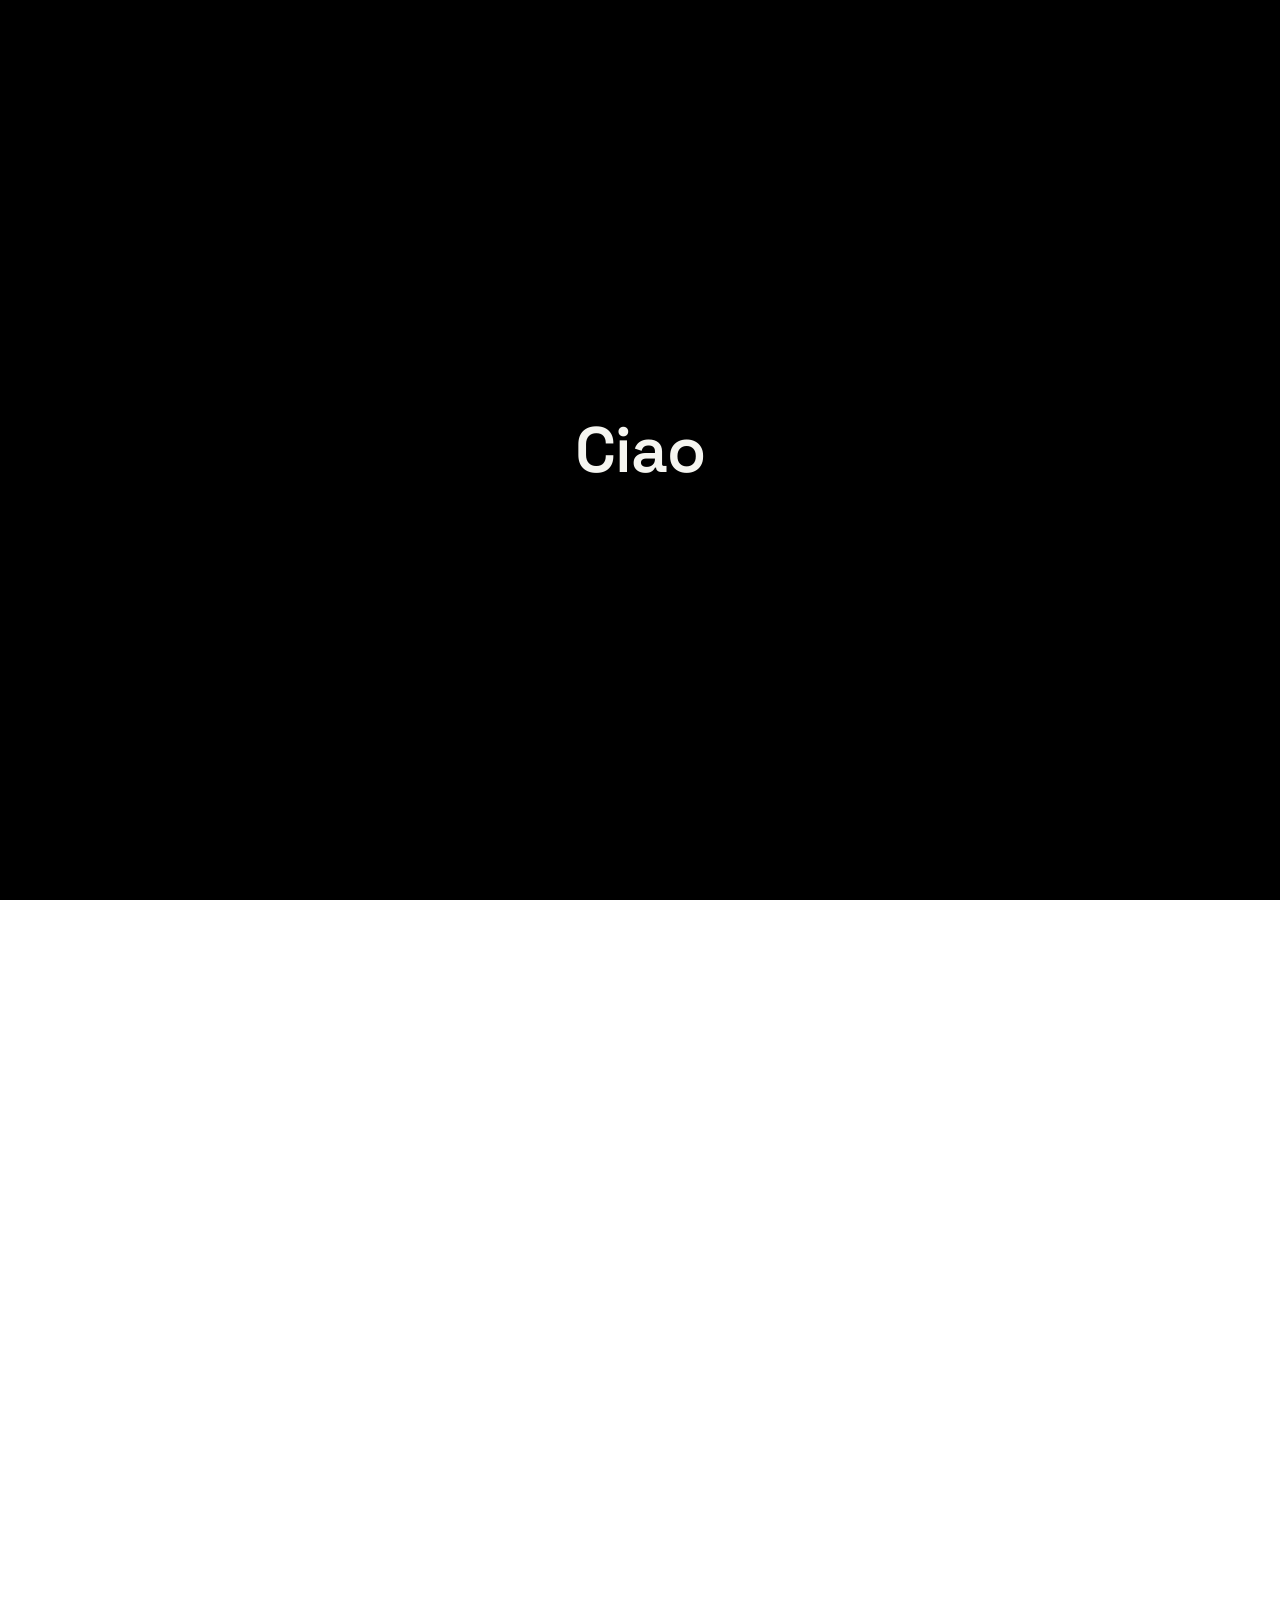
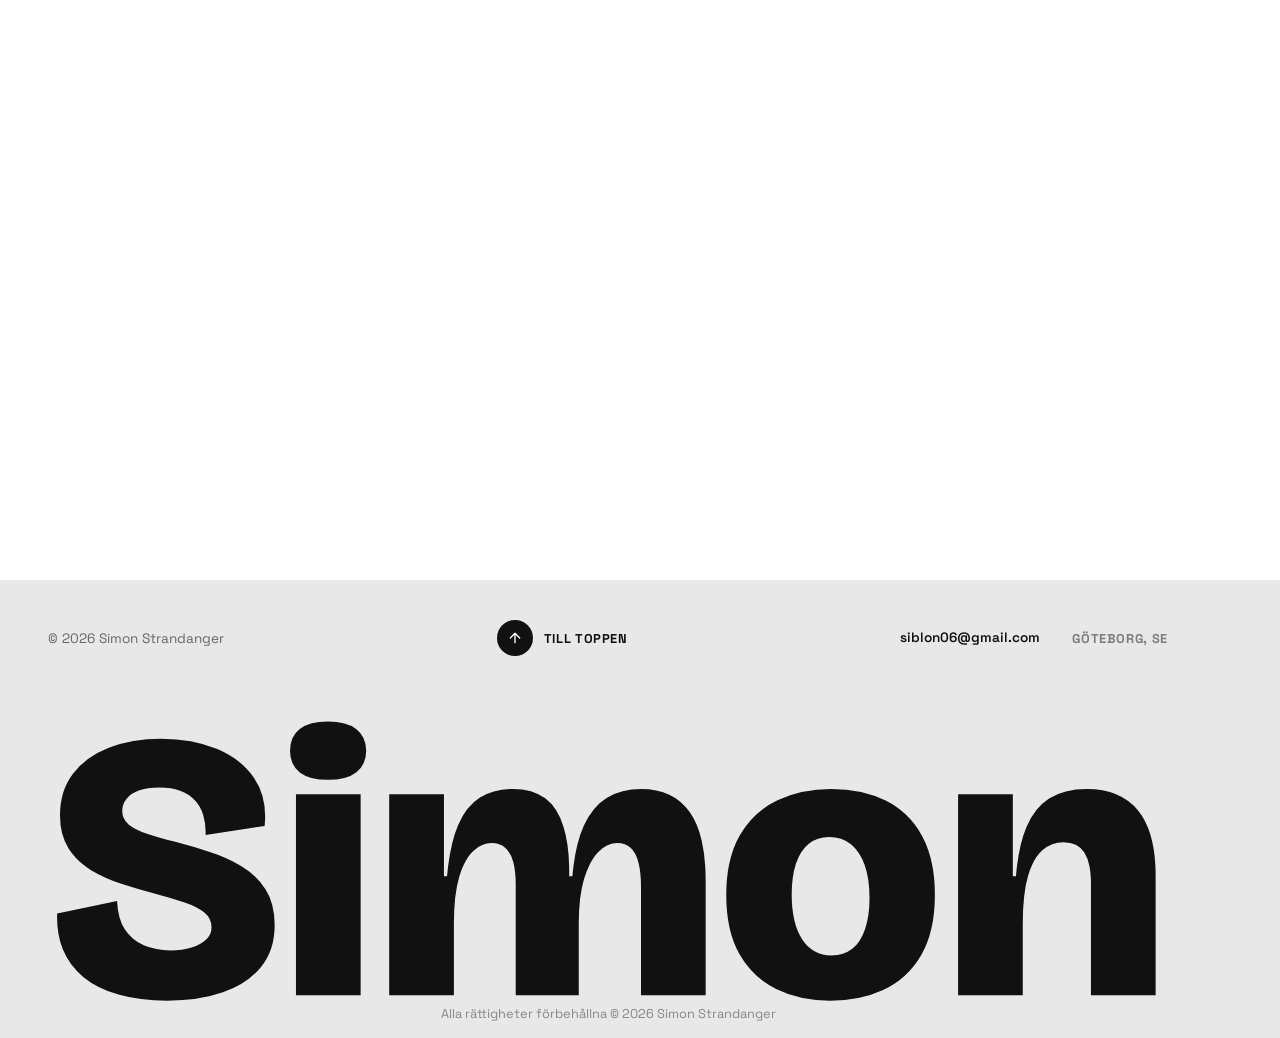
==== index.html @ 43e0d83f "Fixade stora filer" ====
<!DOCTYPE html>
<html lang="sv">
<head>
<meta charset="UTF-8">
<meta name="viewport" content="width=device-width, initial-scale=1.0">
<title>Simon — 3D Designer & Gaussian Splatting Artist</title>
<link rel="preconnect" href="https://fonts.googleapis.com">
<link rel="preconnect" href="https://fonts.gstatic.com" crossorigin>
<link href="https://fonts.googleapis.com/css2?family=Bricolage+Grotesque:opsz,wght@12..96,800&family=Space+Grotesk:wght@400;500;600;700&display=swap" rel="stylesheet">
<link rel="stylesheet" href="css/style.css">
</head>
<body>

  <a class="site-brand" href="index.html">Simon Strandanger</a>

  <nav class="site-nav">
    <a class="site-nav-link is-active" href="index.html">Hem</a>
    <a class="site-nav-link" href="photograph.html">Foton</a>
    <a class="site-nav-link" href="projects.html">Projekt</a>
  </nav>

  <!-- Intro: plays once on load, cycles "hello" through languages, then wipes away -->
  <div id="intro" aria-hidden="true">
    <div class="curtain curtain-left"></div>
    <div class="curtain curtain-right"></div>
    <span id="intro-word" class="intro-word"></span>
  </div>

  <main id="main-content">
    <!-- Projects: first image curtains open, rest unfold outward, then it's a horizontal gallery -->
    <section class="projects" id="projects">
      <div class="projects-track" id="projects-track">
        <a class="project-item" data-index="01" href="projects/project-1.html">
          <div class="project-item-clip">
            <img class="project-item-img" src="images/carousel/1.jpg" alt="Projekt 1" onerror="this.parentElement.parentElement.classList.add('missing')">
          </div>
        </a>
        <a class="project-item" data-index="02" href="projects/project-2.html">
          <div class="project-item-clip">
            <img class="project-item-img" src="images/carousel/2.jpg" alt="Projekt 2" onerror="this.parentElement.parentElement.classList.add('missing')">
          </div>
        </a>
        <a class="project-item" data-index="03" href="projects/project-3.html">
          <div class="project-item-clip">
            <img class="project-item-img" src="images/carousel/3.jpg" alt="Projekt 3" onerror="this.parentElement.parentElement.classList.add('missing')">
          </div>
        </a>
        <a class="project-item" data-index="04" href="projects/project-4.html">
          <div class="project-item-clip">
            <img class="project-item-img" src="images/carousel/4.jpg" alt="Projekt 4" onerror="this.parentElement.parentElement.classList.add('missing')">
          </div>
        </a>
        <a class="project-item" data-index="05" href="projects/project-5.html">
          <div class="project-item-clip">
            <img class="project-item-img" src="images/carousel/5.jpg" alt="Projekt 5" onerror="this.parentElement.parentElement.classList.add('missing')">
          </div>
        </a>
        <a class="project-item" data-index="06" href="projects/project-6.html">
          <div class="project-item-clip">
            <img class="project-item-img" src="images/carousel/6.jpg" alt="Projekt 6" onerror="this.parentElement.parentElement.classList.add('missing')">
          </div>
        </a>
        <a class="project-item anchor" data-index="07" href="projects/project-7.html">
          <div class="project-item-clip">
            <img class="project-item-img" src="images/carousel/7.jpg" alt="Projekt 7" onerror="this.parentElement.parentElement.classList.add('missing')">
          </div>
        </a>
        <a class="project-item" data-index="08" href="projects/project-8.html">
          <div class="project-item-clip">
            <img class="project-item-img" src="images/carousel/8.jpg" alt="Projekt 8" onerror="this.parentElement.parentElement.classList.add('missing')">
          </div>
        </a>
        <a class="project-item" data-index="09" href="projects/project-9.html">
          <div class="project-item-clip">
            <img class="project-item-img" src="images/carousel/9.jpg" alt="Projekt 9" onerror="this.parentElement.parentElement.classList.add('missing')">
          </div>
        </a>
      </div>

      <div class="projects-footer">
        <p class="projects-hint">Scroll / Drag</p>
        <div class="projects-progress" id="projects-progress"></div>
      </div>
    </section>

    <!-- About: who I am / what I do — doubles as the curtain itself while it rides up
         over the carousel (curtain-mode below), then settles into normal page flow -->
    <section class="about curtain-mode" id="about">
      <div class="about-inner">

        <!-- Curtain face: the only content visible while this section rides up as the
             fixed "curtain" — must read as complete on its own for however long that takes. -->
        <div class="about-curtainface">
          <p class="about-eyebrow"><span class="eyebrow-dot" aria-hidden="true"></span>Om mig</p>
          <h2 class="about-heading">Detta är mitt arbete inom digital visualiering, fotografi och fotogrammetri åren 2025 och 2026. Just nu letar jag efter fler möjligheter att utveckla mina färdigheter inom dessa områden.</h2>
          <span class="about-scrollcue" aria-hidden="true"></span>
        </div>

        <!-- Reveal: everything below the curtain's first viewport — normal document flow
             once handoff has happened. -->
        <div class="about-reveal" inert>

          <!-- Hero image: closes out the curtain-face moment before the page settles
               into normal scroll. Placeholder — drop a real file at this exact path
               and it replaces the gradient automatically (same pattern as the project
               galleries elsewhere on the site). -->
          <div class="about-media about-media--hero about-reveal-item">
            <img src="images/about/hero.jpg" alt="" onerror="this.parentElement.classList.add('missing')">
          </div>

          <!-- Split section: short label + image on one side, the full bio on the other. -->
          <div class="about-split">
            <div class="about-split-media about-reveal-item">
              <p class="about-split-label">Bakgrund</p>
              <div class="about-media about-media--small">
                <img src="images/about/bio.jpg" alt="" onerror="this.parentElement.classList.add('missing')">
              </div>
            </div>
            <div class="about-split-text about-reveal-item about-reveal-delay-1">
              <p>Parallellt med mina studier har jag byggt upp erfarenhet inom olika typer av media. Som 3D-grafiker arbetar jag främst med <strong>modellering, visualisering och rendering av digitala tvillingar</strong> — ett exempel är ett av mina senaste arbeten, en omfattande visualisering åt <strong>Renta Maskinuthyrning</strong>. Jag arbetar även med <strong>foto- och videoproduktion av sportevenemang genom BCK Media</strong>, och har erfarenhet av <strong>GIS och geografisk analys genom studier i ArcGIS</strong>.</p>
              <p>Utöver de tekniska projekten har jag arbetat i serviceyrken och haft flera ledarroller — bland annat som <strong>fönsterputsare på Hemfrid</strong>, och som <strong>tränare och ledare inom Järfällagymnasterna</strong></p>
              <p>Jag trivs i roller där teknik, struktur och problemlösning kombineras med praktiskt arbete och samarbete. Mitt mål är att fortsätta utvecklas inom digital visualisering och samhällsbyggnad, och bidra till projekt där tekniska lösningar skapar konkret nytta.</p>
            </div>
          </div>

          <!-- Timeline: text on one side, image on the other — same two-column idea as
               the split section above, with a small clean timeline instead of prose. -->
          <div class="about-timeline-section">
            <div class="about-timeline-col">
              <h3 class="about-timeline-heading about-reveal-item">Arbeten</h3>
              <div class="about-timeline">
                <div class="about-timeline-item">
                  <p class="about-timeline-period">2024</p>
                  <h4 class="about-timeline-role">Digital tvilling av Gymnastikhall</h4>
                  <p class="about-timeline-org">Järfällagymnasterna</p>
                  <p class="about-timeline-text">Fotorealistisk 3D-visualisering av JG-hallen, där hela interiören modellerades, texturerades, ljussattes och animerades i Blender. Modellen spelas idag på skärmar i hallen.</p>
                </div>
                <div class="about-timeline-item">
                  <p class="about-timeline-period">2025</p>
                  <h4 class="about-timeline-role">Visualisering av klocka</h4>
                  <p class="about-timeline-org">Ozia Watches</p>
                  <p class="about-timeline-text">3D-Visualisering av klockor för det nystartade företaget Ozia Watches. Materialet användes i marknadsföring och produktpresentation.</p>
                </div>
                <div class="about-timeline-item">
                  <p class="about-timeline-period">2025</p>
                  <h4 class="about-timeline-role">Foto Rikstrean</h4>
                  <p class="about-timeline-org">BCK Media</p>
                  <p class="about-timeline-text">Fotoförsäljning på gymnastiktävlingen Riksfyran i Järfälla. Bilder såldes i paket till klubbarna</p>
                </div>
                <div class="about-timeline-item">
                  <p class="about-timeline-period">2026</p>
                  <h4 class="about-timeline-role">Lokalplanering med digital tvilling i Järfälla</h4>
                  <p class="about-timeline-org">Renta Maskinuthyrning Järfälla</p>
                  <p class="about-timeline-text">Stor skalenlig visualisering av en industrilokal i första skedet av inredning inför inflytt.</p>
                </div>
                <div class="about-timeline-item">
                  <p class="about-timeline-period">2026</p>
                  <h4 class="about-timeline-role">Foto Studentfirande Fridegårdsgymnasiet</h4>
                  <p class="about-timeline-org">BCK Media</p>
                  <p class="about-timeline-text">Foto och bildförsäljning för BCK Media på Fridegårdsgymnasiets studentfirande.</p>
                </div>
                <div class="about-timeline-item">
                  <p class="about-timeline-period">2026</p>
                  <h4 class="about-timeline-role">Foto Sinclairs Stockholm</h4>
                  <p class="about-timeline-org">BCK Media</p>
                  <p class="about-timeline-text">Fotoförsäljning för BCK Media på dansuppvisningen Sinclairs på Stockholm Statsteater.</p>
                </div>
                <div class="about-timeline-item">
                  <p class="about-timeline-period">2026</p>
                  <h4 class="about-timeline-role">Verktyg för nerfbaserad fotogrammetri</h4>
                  <p class="about-timeline-org">Ingen kund än så länge</p>
                  <p class="about-timeline-text">Utveckling av ett verktyg för automatisk 3D-scanning för digitaliering av miljöer inne och ute. Jag planerar att använda verktyget för att underlätta planering vid byggprojekt i Järfälla.</p>
                </div>
              </div>
            </div>
            <div class="about-media about-media--timeline about-reveal-item">
              <img src="images/about/timeline.jpg" alt="" onerror="this.parentElement.classList.add('missing')">
            </div>
          </div>

          <div class="about-cta about-reveal-item">
            <a class="btn-cv" href="cv.pdf" download>
              <span>Ladda ner lista</span>
              <svg aria-hidden="true" viewBox="0 0 24 24" fill="none" stroke="currentColor" stroke-width="2" stroke-linecap="round" stroke-linejoin="round">
                <path d="M12 3v12"></path>
                <path d="m7 10 5 5 5-5"></path>
                <path d="M5 21h14"></path>
              </svg>
            </a>
          </div>
        </div>
      </div>
    </section>

    <!-- Photograph: cards fly in and settle as the section enters -->
    <section class="photo-showcase" id="photograph">
      <div class="photo-showcase-stage">
        <p class="photo-showcase-kicker">Selected images</p>
        <h2 class="photo-showcase-title">Photograph</h2>
        <p class="photo-showcase-subtitle">into my world</p>
        <div class="photo-showcase-body">
          <div class="photo-showcase-grid" aria-label="Ett urval av fotografier">
            <div class="photo-showcase-card"><img src="images/showcase/1.jpg" alt="Fotografi 1"></div>
            <div class="photo-showcase-card"><img src="images/showcase/2.jpg" alt="Fotografi 2"></div>
            <div class="photo-showcase-card"><img src="images/showcase/3.jpg" alt="Fotografi 3"></div>
            <div class="photo-showcase-card"><img src="images/showcase/4.jpg" alt="Fotografi 4"></div>
            <div class="photo-showcase-card"><img src="images/showcase/5.jpg" alt="Fotografi 5"></div>
            <div class="photo-showcase-card"><img src="images/showcase/6.jpg" alt="Fotografi 6"></div>
            <div class="photo-showcase-card"><img src="images/showcase/7.jpg" alt="Fotografi 7"></div>
            <div class="photo-showcase-card"><img src="images/showcase/8.jpg" alt="Fotografi 8"></div>
            <div class="photo-showcase-card"><img src="images/showcase/9.jpg" alt="Fotografi 9"></div>
            <div class="photo-showcase-card"><img src="images/showcase/10.jpg" alt="Fotografi 10"></div>
            <div class="photo-showcase-card"><img src="images/showcase/11.jpg" alt="Fotografi 11"></div>
            <div class="photo-showcase-card"><img src="images/showcase/12.jpg" alt="Fotografi 12"></div>
          </div>

          <a class="photo-showcase-cta" href="photograph.html">
            <svg viewBox="0 0 24 24" fill="none" stroke="currentColor" stroke-width="2" stroke-linecap="round" stroke-linejoin="round"><path d="M7 17 17 7"></path><path d="M7 7h10v10"></path></svg>
            Se alla bilder
            <svg viewBox="0 0 24 24" fill="none" stroke="currentColor" stroke-width="2" stroke-linecap="round" stroke-linejoin="round"><path d="M7 17 17 7"></path><path d="M7 7h10v10"></path></svg>
          </a>
        </div>
      </div>
    </section>
  </main>

  <!-- Footer: just how to get in touch -->
  <footer class="site-footer" id="site-footer">
    <div class="site-footer-inner">
      <p class="site-footer-copyright">&copy; 2026 Simon Strandanger</p>
      <button class="site-footer-top" type="button">
        <span class="site-footer-top-icon">
          <svg viewBox="0 0 24 24" fill="none" stroke="currentColor" stroke-width="2" stroke-linecap="round" stroke-linejoin="round"><path d="M12 19V5"></path><path d="m5 12 7-7 7 7"></path></svg>
        </span>
        Till toppen
      </button>
      <div class="site-footer-contact">
        <a class="site-footer-email" href="mailto:siblon06@gmail.com">siblon06@gmail.com</a>
        <p class="site-footer-location">Göteborg, SE</p>
      </div>
    </div>
    <div class="footer-wordmark">
      <svg class="footer-wordmark-text" viewBox="0 0 1000 258" role="img" aria-label="Simon">
        <text x="0" y="253" textLength="1000" lengthAdjust="spacingAndGlyphs">Simon</text>
      </svg>
      <p class="footer-wordmark-copyright">Alla rättigheter förbehållna &copy; 2026 Simon Strandanger</p>
    </div>
  </footer>

  <!-- Contact button: fixed to the viewport, follows you down the whole page -->
  <a class="hero-contact" id="hero-contact" href="mailto:siblon06@gmail.com" aria-label="Kopiera min mejladress">
    <span class="hero-contact-label" aria-live="polite">Email copied</span>
    <span class="hero-contact-icon-wrap">
      <svg class="hero-contact-icon hero-contact-icon-mail" viewBox="0 0 24 24" fill="none" stroke="currentColor" stroke-width="2" stroke-linecap="round" stroke-linejoin="round">
        <rect x="2" y="4" width="20" height="16" rx="2"></rect>
        <path d="m22 6-10 7L2 6"></path>
      </svg>
      <svg class="hero-contact-icon hero-contact-icon-check" viewBox="0 0 24 24" fill="none" stroke="currentColor" stroke-width="2.5" stroke-linecap="round" stroke-linejoin="round">
        <path d="M20 6 9 17l-5-5"></path>
      </svg>
    </span>
  </a>

  <noscript>
    <style>#intro{display:none!important;}#main-content{opacity:1!important;transform:none!important;}</style>
  </noscript>

  <script src="js/shared.js"></script>
  <script src="js/script.js"></script>
</body>
</html>
---- css/style.css ----
* {
  margin: 0;
  padding: 0;
  box-sizing: border-box;
}

:root {
  --bg: #ffffff;
  --fg: #111111;
  --fg-rgb: 17, 17, 17; /* --fg's channels, for the many rgba(var(--fg-rgb), alpha) tints below */
  --media-placeholder: linear-gradient(135deg, #dcdcdc, #f0f0f0); /* empty-media background, shared by every image/video placeholder box */
  --intro-fg: #f5f5f0;
  --curtain-bg: #f4f1ea;
  --font: 'Space Grotesk', 'Helvetica Neue', Arial, sans-serif;

  /* About/CV accent — matches the site-nav's existing #d9793f. */
  --about-terracotta: #d9793f;
  --about-violet: #8f6fd9;
}

html, body {
  min-height: 100%;
  background: var(--bg);
  color: var(--fg);
  font-family: var(--font);
  overflow-x: clip; /* blocks horizontal overflow without the overflow-x:hidden side effect of forcing overflow-y:auto, which breaks position:sticky in descendants */
  /* Stops an overscroll at the very top/bottom from chaining into the browser's own
     back/forward swipe or pull-to-refresh — without this, a fast return-to-carousel
     flick right at scrollY 0 could trigger real browser navigation mid-gesture. */
  overscroll-behavior-y: contain;
}

/* ---------- Intro ---------- */

#intro {
  position: fixed;
  inset: 0;
  z-index: 999;
  display: flex;
  align-items: center;
  justify-content: center;
  overflow: hidden;
}

.curtain {
  position: absolute;
  top: 0;
  bottom: 0;
  width: 50%;
  background: #000;
  z-index: 1;
  transition: transform 800ms cubic-bezier(0.76, 0, 0.24, 1);
}

.curtain-left { left: 0; }
.curtain-right { right: 0; }

#intro.hide {
  pointer-events: none;
}

#intro.hide .curtain-left { transform: translateX(-100%); }
#intro.hide .curtain-right { transform: translateX(100%); }

.intro-word {
  position: relative;
  z-index: 2;
  display: inline-flex;
  font-size: clamp(2rem, 7vw, 4rem);
  font-weight: 600;
  letter-spacing: -0.01em;
  color: var(--intro-fg);
  transition: opacity 200ms ease;
}

#intro.hide .intro-word {
  opacity: 0;
}

.hej-letter {
  display: inline-block;
  opacity: 0;
  transform: translateY(0.6em);
  animation: stairIn 420ms cubic-bezier(0.16, 1, 0.3, 1) forwards;
}

@keyframes stairIn {
  to { opacity: 1; transform: translateY(0); }
}

/* ---------- Main content ---------- */

#main-content {
  min-height: 100vh;
  display: flex;
  flex-direction: column;
  opacity: 0;
  transition: opacity 300ms ease;
}

#main-content.visible {
  opacity: 1;
}

/* A transparent interaction shield stays up until the opening project carousel
   animation has finished. The intro curtain sits above this shield. */
body.projects-locked::before {
  content: '';
  position: fixed;
  z-index: 800;
  inset: 0;
  cursor: wait;
}

/* ---------- Site brand: fixed top-left, mirrors .site-nav's placement/scope ---------- */

.site-brand {
  position: fixed;
  top: 1.5rem;
  left: 1.5rem;
  z-index: 600;
  color: var(--fg);
  text-decoration: none;
  font-family: 'Bricolage Grotesque', var(--font);
  font-weight: 800;
  font-size: 1.75rem;
  letter-spacing: 0.01em;
  /* Starts hidden — script.js reveals it once, right as the carousel's own reveal
     begins (see revealSiteBrand), rather than it just sitting on screen through the
     whole "Hej" intro. This same opacity transition also drives the ongoing
     curtain-hide toggle later, hence the plain fast 200ms default. */
  opacity: 0;
  transform: translateY(-10px);
  transition: opacity 200ms ease, transform 200ms ease;
}

/* Swapped in for exactly the one-time entrance (see script.js) so that transition
   plays over the same span as the carousel's own two-stage reveal (750ms + 750ms),
   landing together as one beat — removed again straight after, so hover and the
   curtain-hide toggle go back to the quick 200ms above. */
.site-brand.brand-intro {
  transition: opacity 1500ms cubic-bezier(0.16, 0.84, 0.44, 1), transform 1500ms cubic-bezier(0.16, 0.84, 0.44, 1);
}

.site-brand.is-revealed {
  opacity: 1;
  transform: translateY(0);
}

.site-brand:hover {
  opacity: 0.6;
}

/* ---------- Site nav: fixed top-right, on the home/photo/all-projects screens only ---------- */

.site-nav {
  position: fixed;
  top: 1.5rem;
  right: 1.5rem;
  z-index: 600;
  display: flex;
  gap: 1.75rem;
  /* matches .site-brand's fade so both hide in lockstep instead of .site-nav
     snapping instantly while .site-brand is still mid-fade */
  transition: opacity 200ms ease;
}

/* Toggled by script.js the instant the About curtain starts rising (curtainProgress
   > 0) and lifted again on handoff — it reads as part of the base carousel screen,
   covered by the curtain like everything else beneath it. This can't just rely on
   the curtain's own z-index/DOM order: that only visually overlaps this 24px-from-
   top header for the last couple percent of the rise (the curtain has to physically
   reach that close to the top edge first), so an explicit class covers the whole
   rise instead of just its very end. */
body.curtain-covers-header .site-brand,
body.curtain-covers-header .site-nav {
  opacity: 0;
  pointer-events: none;
  /* Disappearing is instant, no fade — matches how the carousel itself is simply
     covered by the curtain's movement rather than fading out. Only wins for this
     specific change (entering the hidden state): once the class is removed, the
     base .site-brand/.site-nav transition above takes back over, so reappearing
     still eases in rather than popping. */
  transition-duration: 0s;
}

.site-nav-link {
  position: relative;
  color: var(--fg);
  text-decoration: none;
  font-size: 0.85rem;
  font-weight: 600;
  padding-bottom: 0.3rem;
  border-bottom: 1px solid transparent;
  transition: border-color 200ms ease;
}

.site-nav-link::before,
.site-nav-link::after {
  content: '*';
  position: absolute;
  top: 0;
  color: #d9793f;
  opacity: 0;
  transition: opacity 200ms ease;
}

.site-nav-link::before { left: -0.95rem; }
.site-nav-link::after { right: -0.95rem; }

.site-nav-link.is-active,
.site-nav-link:hover {
  border-color: var(--fg);
}

.site-nav-link.is-active::before,
.site-nav-link.is-active::after,
.site-nav-link:hover::before,
.site-nav-link:hover::after {
  opacity: 1;
}

/* ---------- Contact button: fixed pill, click to copy email ---------- */

.hero-contact {
  position: fixed;
  right: 1.5rem;
  bottom: 1.5rem;
  z-index: 500; /* stays above every section's content, not just the hero photo's stack */
  height: 64px;
  border-radius: 999px;
  background: var(--fg);
  color: var(--bg);
  display: inline-flex;
  align-items: center;
  justify-content: center;
  gap: 0; /* only appears once expanded — kept at 0 here so padding + icon alone add up to a perfect circle */
  padding: 0 21px;
  text-decoration: none;
  cursor: pointer;
  transition: transform 250ms ease, height 450ms cubic-bezier(0.65, 0, 0.35, 1), gap 450ms cubic-bezier(0.65, 0, 0.35, 1);
}

.hero-contact:hover {
  transform: scale(1.08);
}

.hero-contact.copied {
  height: 68px;
  gap: 0.5rem;
}

.hero-contact.copied:hover {
  transform: none; /* the pill's own height/width change is enough feedback — stacking the hover scale on top read as janky */
}

.hero-contact.pop {
  animation: contactPop 320ms ease-out;
}

@keyframes contactPop {
  0% { transform: scale(1); }
  40% { transform: scale(0.97); }
  70% { transform: scale(1.03); }
  100% { transform: scale(1); }
}

.hero-contact-label {
  display: inline-block;
  max-width: 0;
  overflow: hidden;
  opacity: 0;
  white-space: nowrap;
  font-size: 0.8rem;
  font-weight: 700;
  letter-spacing: 0.05em;
  text-transform: uppercase;
  transition: max-width 450ms cubic-bezier(0.65, 0, 0.35, 1), opacity 250ms ease 150ms, font-size 450ms cubic-bezier(0.65, 0, 0.35, 1);
}

.hero-contact.copied .hero-contact-label {
  max-width: 240px;
  opacity: 1;
  font-size: 0.9rem;
}

.hero-contact-icon-wrap {
  position: relative;
  width: 22px;
  height: 22px;
  flex-shrink: 0;
  transition: width 450ms cubic-bezier(0.65, 0, 0.35, 1), height 450ms cubic-bezier(0.65, 0, 0.35, 1);
}

.hero-contact.copied .hero-contact-icon-wrap {
  width: 24px;
  height: 24px;
}

.hero-contact-icon {
  position: absolute;
  inset: 0;
  width: 100%;
  height: 100%;
  opacity: 1;
  transform: scale(1) rotate(0deg);
  transition: opacity 200ms ease, transform 280ms cubic-bezier(0.22, 1, 0.36, 1);
}

.hero-contact-icon-check {
  opacity: 0;
  transform: scale(0.5) rotate(-20deg);
}

.hero-contact.copied .hero-contact-icon-mail {
  opacity: 0;
  transform: scale(0.5) rotate(20deg);
}

.hero-contact.copied .hero-contact-icon-check {
  opacity: 1;
  transform: scale(1) rotate(0deg);
}

/* ---------- Photography gallery: fixed centre image, scroll-driven thumbnail wave ---------- */

.photo-gallery-page {
  background: #f7f6f3;
}

.photo-gallery-header {
  position: fixed;
  top: 0;
  left: 0;
  right: 0;
  z-index: 20;
  display: flex;
  justify-content: center;
  align-items: center;
  padding: 1.25rem;
  pointer-events: none;
}

.photo-gallery-header p {
  font-size: 0.72rem;
  font-weight: 700;
  letter-spacing: 0.14em;
  text-transform: uppercase;
}

.photo-gallery-back-icon {
  position: fixed;
  z-index: 21;
  top: 1.5rem;
  left: 1.5rem;
  width: 44px;
  height: 44px;
  display: flex;
  align-items: center;
  justify-content: center;
  border-radius: 50%;
  background: var(--fg);
  color: var(--bg);
  transition: transform 200ms ease;
}

.photo-gallery-back-icon:hover {
  transform: scale(1.08);
}

.photo-gallery-back-icon svg {
  width: 20px;
  height: 20px;
}

.photo-gallery {
  position: relative;
}

.photo-gallery-stage {
  position: fixed;
  z-index: 1;
  top: 50%;
  left: clamp(7rem, 18vw, 18rem);
  right: clamp(2rem, 10vw, 12rem);
  height: min(78vh, 820px);
  display: flex;
  align-items: center;
  justify-content: center;
  transform: translateY(-50%);
  pointer-events: none;
}

.photo-gallery-stage img {
  position: absolute;
  width: 100%;
  height: 100%;
  object-fit: contain;
  will-change: transform, opacity;
}

.photo-gallery-count {
  position: absolute;
  bottom: -1.9rem;
  right: 0;
  font-size: 0.7rem;
  font-weight: 700;
  letter-spacing: 0.08em;
}

.photo-gallery-rail {
  position: fixed;
  z-index: 5;
  top: 50%;
  left: 1.25rem;
  display: flex;
  flex-direction: column;
  gap: clamp(0.6rem, 1.2vh, 1rem);
  transform: translateY(calc(-50% + var(--rail-shift, 0px)));
  will-change: transform;
}

.photo-gallery-thumb {
  display: block;
  width: clamp(42px, 4.4vw, 76px);
  aspect-ratio: 1 / 1.25;
  overflow: hidden;
  opacity: 0.48;
  transform: translateX(var(--wave-offset, 0)) scale(var(--wave-scale, 0.7));
  transform-origin: left center;
  transition: opacity 180ms ease;
  will-change: transform;
}

.photo-gallery-thumb img {
  width: 100%;
  height: 100%;
  display: block;
  object-fit: cover;
}

.photo-gallery-thumb.is-active {
  opacity: 1;
}

.photo-gallery-scroll {
  position: relative;
  z-index: 0;
}

.photo-gallery-stop {
  height: 100vh;
  min-height: 580px;
  display: flex;
  align-items: flex-end;
  justify-content: flex-end;
  padding: 2rem;
  color: transparent;
}

.photo-gallery-stop span { font-size: 0.7rem; }

.photo-gallery-back {
  position: fixed;
  z-index: 10;
  bottom: 1.5rem;
  left: 50%;
  color: var(--fg);
  font-size: 0.8rem;
  font-weight: 700;
  letter-spacing: 0.08em;
  text-decoration: none;
  text-transform: uppercase;
  transform: translateX(-50%);
}

/* ---------- Projects: curtain-reveal anchor, unfolds into a drag/scroll horizontal gallery ---------- */

.projects {
  min-height: 100vh;
  display: flex;
  flex-direction: column;
  justify-content: center;
  gap: 1.5rem;
  padding: 4rem 0;
  overflow: hidden;
}

.projects-track {
  display: flex;
  align-items: center;
  gap: 1.5rem;
  padding: 0 3rem;
  overflow-x: auto;
  overflow-y: hidden;
  cursor: grab;
  scrollbar-width: none;
  -ms-overflow-style: none;
  /* The loop-buffer keeps a real edge from ever being visible, but without this a
     hard fling could still momentarily chain into a horizontal browser-navigation
     swipe gesture instead of staying inside the track. */
  overscroll-behavior-x: contain;
}

.projects-track::-webkit-scrollbar {
  display: none;
}

.projects-track.dragging {
  cursor: grabbing;
  scroll-snap-type: none;
}

.project-item {
  position: relative;
  overflow: hidden; /* clips the clip/placeholder box while it's parked above, before it slides down */
  display: block;
  text-decoration: none;
  color: inherit;
  cursor: pointer;
  flex: 0 0 auto;
  width: 22vw;
  min-width: 220px;
  height: 68vh;
  backface-visibility: hidden;
}

/* non-anchor items start stacked exactly on top of the anchor (via a JS-measured translateX,
   set inline) and fly out sideways to their natural spot when JS sets translateX(0) on reveal —
   width never changes here, so nothing stretches */
.project-item:not(.anchor) {
  opacity: 0;
  transition: transform 750ms cubic-bezier(0.65, 0, 0.35, 1), opacity 500ms ease;
}

.project-item.flown-in {
  opacity: 1;
}

.project-item-clip {
  position: relative;
  width: 100%;
  height: 100%;
  overflow: hidden;
  background: var(--media-placeholder);
}

.project-item-img {
  width: 100%;
  height: 100%;
  object-fit: cover;
  display: block;
  transition: transform 600ms cubic-bezier(0.25, 1, 0.5, 1);
  will-change: transform;
  backface-visibility: hidden;
}

.project-item:hover .project-item-img {
  transform: scale(1.05);
}

.project-item.missing .project-item-img {
  display: none;
}

/* the whole clip box (real image or placeholder alike) slides down into place — this way
   the reveal is visible even before real project photos are dropped into images/project-N.jpg */
.project-item.anchor .project-item-clip,
.project-item.anchor.missing::after {
  transform: translateY(-100%);
  transition: transform 800ms cubic-bezier(0.76, 0, 0.24, 1);
}

.project-item.anchor.revealed .project-item-clip,
.project-item.anchor.missing.revealed::after {
  transform: translateY(0);
}

.project-item.missing::after {
  content: attr(data-index);
  position: absolute;
  inset: 0;
  display: flex;
  align-items: center;
  justify-content: center;
  font-size: 2.5rem;
  font-weight: 700;
  color: rgba(var(--fg-rgb), 0.25);
}

.projects-footer {
  display: flex;
  align-items: center;
  justify-content: space-between;
  padding: 0 3rem;
}

.projects-hint {
  font-size: 0.75rem;
  letter-spacing: 0.08em;
  text-transform: uppercase;
  color: rgba(var(--fg-rgb), 0.4);
}

.projects-progress {
  display: flex;
  gap: 0.5rem;
}

.progress-dot {
  position: relative;
  display: flex;
  align-items: center;
  justify-content: center;
  width: 28px;
  height: 20px;
  border: none;
  margin: 0;
  padding: 0;
  background: none;
  font: inherit;
  cursor: pointer;
  -webkit-tap-highlight-color: transparent;
}

.progress-dot::before {
  content: "";
  position: absolute;
  top: 50%;
  left: 50%;
  width: 28px;
  height: 3px;
  border-radius: 999px;
  background: rgba(var(--fg-rgb), 0.15);
  transform: translate(-50%, -50%);
  transition: background 250ms ease, width 250ms ease, height 250ms ease, border-radius 250ms ease;
}

.progress-dot.active::before {
  background: var(--fg);
}

.progress-dot-number {
  position: relative;
  font-size: 0.65rem;
  font-weight: 600;
  color: var(--bg);
  opacity: 0;
  transform: scale(0.5);
  transition: opacity 200ms ease, transform 200ms ease;
  pointer-events: none;
}

.progress-dot:hover::before,
.progress-dot:focus-visible::before {
  width: 20px;
  height: 20px;
  border-radius: 50%;
  background: var(--fg);
}

.progress-dot:hover .progress-dot-number,
.progress-dot:focus-visible .progress-dot-number {
  opacity: 1;
  transform: scale(1);
}

/* ---------- About: doubles as the curtain — see .curtain-mode below ---------- */

.about {
  min-height: 100vh;
  display: flex;
  align-items: center;
  padding: 6rem 3rem;
  /* set here, not just on .curtain-mode below, so the color stays identical the
     instant it hands off from fixed "curtain" to normal page flow */
  background: var(--curtain-bg);
}

/* Set in the HTML by default (the very first thing the carousel hands off to) and
   toggled by script.js: fixed full-screen so this section's own content is what's
   printed on the "curtain" as it rides up — script.js drives its transform 1:1 with
   the wheel. Removed once handed off to real page flow, so this stays a plain
   opacity/transform toggle rather than an animated property, cheap to update every tick. */
.about.curtain-mode {
  position: fixed;
  inset: 0;
  z-index: 600;
  transform: translateY(100%);
  pointer-events: none;
  /* the reveal content is taller than one viewport — top-align instead of the base
     rule's center, so the curtain face is always what's visible first */
  align-items: flex-start;
  /* Its transform gets rewritten every rAF tick for the whole rise — this hint gets
     it onto its own compositor layer for that up front instead of only after the
     first frame, which is what made the rise's very first tick or two feel like a
     stutter before it settled into a smooth glide. Only costs anything while this
     class is actually applied; gone again the instant handoff removes it. */
  will-change: transform;
}

/* Belt-and-suspenders: .about-reveal sits structurally below the first viewport
   while curtain-mode holds this section fixed to exactly one viewport tall, so it's
   already unreachable — this just guarantees a stray pointer event during the rise
   can never trigger the tilt/cross-highlight/parallax handlers below either. */
.about.curtain-mode .about-reveal {
  pointer-events: none;
}

.about-inner {
  max-width: 1200px;
  width: 100%;
  margin: 0 auto;
  position: relative;
}

/* ---------- Curtain face: eyebrow + heading + decorative watermark/scroll-cue —
   the only content rendered while curtain-mode is active, so it needs to read as
   complete on its own for however long the rise takes. ---------- */

.about-curtainface {
  position: relative;
}

.about-eyebrow {
  display: flex;
  align-items: center;
  text-transform: uppercase;
  letter-spacing: 0.18em;
  font-size: 0.8rem;
  color: rgba(var(--fg-rgb), 0.6);
  margin-bottom: 1.5rem;
}

.eyebrow-dot {
  width: 6px;
  height: 6px;
  border-radius: 50%;
  background: var(--about-terracotta);
  margin-right: 0.6rem;
  animation: dot-pulse 2.6s ease-in-out infinite;
}

@keyframes dot-pulse {
  0%, 100% { transform: scale(1); opacity: 0.7; }
  50% { transform: scale(1.35); opacity: 1; }
}

.about-heading {
  position: relative;
  font-family: 'Bricolage Grotesque', var(--font);
  font-weight: 800;
  font-size: clamp(1.75rem, 4vw, 3.25rem);
  line-height: 1.2;
  max-width: 900px;
  margin-bottom: 2rem;
  /* Driven straight off the curtain's own scroll-scrub progress (--about-progress,
     written by script.js on the same tick that moves the curtain itself) — the
     heading settles into place as the curtain rises with no separate scroll listener. */
  opacity: var(--about-progress, 1);
  transform: translateY(calc((1 - var(--about-progress, 1)) * 16px));
  will-change: opacity, transform;
  backface-visibility: hidden;
}

.about-scrollcue {
  display: block;
  margin-top: 2rem;
}

.about-scrollcue::before {
  content: '';
  display: block;
  width: 10px;
  height: 10px;
  border-right: 2px solid var(--fg);
  border-bottom: 2px solid var(--fg);
  transform: rotate(45deg);
  opacity: 0.5;
  animation: chevron-bounce 1.8s ease-in-out infinite;
}

@keyframes chevron-bounce {
  0%, 100% { transform: rotate(45deg) translateY(0); opacity: 0.5; }
  50% { transform: rotate(45deg) translateY(6px); opacity: 1; }
}

/* ---------- Reveal: hero image, split bio, timeline, CV button — everything below
   the curtain's first viewport, reachable only once curtain-mode hands off to normal
   scroll. Plain and static for now — no scroll/hover animation on any of it yet. ---------- */

/* Generic placeholder box: real images just get dropped in at the src path already
   in the HTML (images/about/*.jpg) and replace the gradient automatically — same
   missing-image convention used for the project galleries elsewhere on the site. */
.about-media {
  background: var(--media-placeholder);
  border-radius: 20px;
  overflow: hidden;
}

.about-media img {
  width: 100%;
  height: 100%;
  object-fit: cover;
  display: block;
}

.about-media.missing img {
  display: none;
}

.about-media--hero {
  width: 100%;
  height: clamp(320px, 46vw, 620px);
  margin: 3rem 0 5rem;
}

/* ---------- About: reveal-on-scroll for everything below the curtain fold ----------
   One-shot fade + rise, same restrained pattern used elsewhere on the site — the
   IntersectionObserver in script.js flips .in-view once per element and stops
   watching it, no continuous scroll-scrub needed for content that only ever
   needs to arrive once. */
.about-reveal-item {
  opacity: 0;
  transform: translateY(28px);
  transition: opacity 800ms cubic-bezier(0.16, 0.84, 0.44, 1), transform 800ms cubic-bezier(0.16, 0.84, 0.44, 1);
}

.about-reveal-item.in-view {
  opacity: 1;
  transform: translateY(0);
}

.about-reveal-item.about-reveal-delay-1.in-view {
  transition-delay: 120ms;
}

.about-split {
  display: grid;
  grid-template-columns: 1fr 1.4fr;
  gap: 3rem;
  align-items: start;
  margin-bottom: 5rem;
}

.about-split-media {
  position: sticky;
  top: 2rem;
}

.about-split-label {
  text-transform: uppercase;
  letter-spacing: 0.1em;
  font-size: 0.8rem;
  font-weight: 700;
  color: rgba(var(--fg-rgb), 0.45);
  margin-bottom: 1rem;
}

.about-media--small {
  width: 100%;
  aspect-ratio: 4 / 3;
}

.about-split-text {
  display: flex;
  flex-direction: column;
  gap: 1.5rem;
  padding-top: 0.3rem;
}

.about-split-text p {
  font-size: 1.05rem;
  line-height: 1.7;
  color: rgba(var(--fg-rgb), 0.75);
}

.about-split-text strong {
  color: var(--fg);
  font-weight: 700;
}

.about-timeline-section {
  display: grid;
  grid-template-columns: 1.2fr 1fr;
  gap: 3rem;
  align-items: start;
  margin-bottom: 4rem;
}

.about-timeline-heading {
  font-family: 'Bricolage Grotesque', var(--font);
  font-weight: 800;
  font-size: clamp(1.5rem, 3vw, 2.25rem);
  margin-bottom: 2rem;
}

.about-media--timeline {
  position: sticky;
  top: 2rem;
  width: 100%;
  aspect-ratio: 3 / 4;
}

/* Timeline: a thin line down the left, one dot per stop. The line draws in
   top-to-bottom and the stops cascade in one after another once scrolled into
   view — small touch, but it's what makes it read as a timeline rather than a
   static list. */
.about-timeline {
  position: relative;
  display: flex;
  flex-direction: column;
  gap: 2.5rem;
  border-top: 1px solid rgba(var(--fg-rgb), 0.12);
  padding-top: 2.5rem;
}

.about-timeline::before {
  content: '';
  position: absolute;
  top: 2.5rem;
  left: 4px;
  width: 2px;
  height: calc(100% - 2.5rem);
  background: rgba(var(--fg-rgb), 0.15);
  transform: scaleY(0);
  transform-origin: top;
  transition: transform 900ms cubic-bezier(0.16, 0.84, 0.44, 1);
}

.about-timeline.in-view::before {
  transform: scaleY(1);
}

.about-timeline-item {
  position: relative;
  padding-left: 2rem;
  opacity: 0;
  transform: translateY(20px);
  transition: opacity 700ms cubic-bezier(0.16, 0.84, 0.44, 1), transform 700ms cubic-bezier(0.16, 0.84, 0.44, 1);
}

.about-timeline-item.in-view {
  opacity: 1;
  transform: translateY(0);
}

.about-timeline-item:nth-child(1).in-view { transition-delay: 0ms; }
.about-timeline-item:nth-child(2).in-view { transition-delay: 80ms; }
.about-timeline-item:nth-child(3).in-view { transition-delay: 160ms; }
.about-timeline-item:nth-child(4).in-view { transition-delay: 240ms; }
.about-timeline-item:nth-child(5).in-view { transition-delay: 320ms; }
.about-timeline-item:nth-child(6).in-view { transition-delay: 400ms; }

.about-timeline-item::before {
  content: '';
  position: absolute;
  top: 0.35rem;
  left: 0;
  width: 10px;
  height: 10px;
  border-radius: 50%;
  background: var(--fg);
  border: 2px solid var(--fg);
}

.about-timeline-period {
  font-size: 0.7rem;
  font-weight: 700;
  letter-spacing: 0.1em;
  text-transform: uppercase;
  color: rgba(var(--fg-rgb), 0.45);
  margin-bottom: 0.4rem;
}

.about-timeline-role {
  font-family: 'Bricolage Grotesque', var(--font);
  font-weight: 800;
  font-size: 1.15rem;
  margin-bottom: 0.3rem;
}

.about-timeline-org {
  font-size: 0.85rem;
  font-weight: 600;
  color: rgba(var(--fg-rgb), 0.55);
  margin-bottom: 0.5rem;
}

.about-timeline-text {
  font-size: 0.92rem;
  line-height: 1.55;
  color: rgba(var(--fg-rgb), 0.7);
  max-width: 480px;
}

.about-cta {
  margin-bottom: 3rem;
}

.btn-cv {
  position: relative;
  overflow: hidden;
  display: inline-flex;
  align-items: center;
  gap: 0.65rem;
  width: fit-content;
  padding: 0.85rem 1.4rem;
  border-radius: 999px;
  font: inherit;
  font-size: 0.8rem;
  font-weight: 700;
  letter-spacing: 0.08em;
  text-transform: uppercase;
  text-decoration: none;
  color: #fff;
  background-image: linear-gradient(90deg, var(--about-terracotta), var(--about-violet), var(--about-terracotta));
  background-size: 220% 100%;
  background-position: 0% 0%;
  transition: background-position 600ms ease, transform 300ms ease;
}

.btn-cv:hover, .btn-cv:focus-visible {
  background-position: 100% 0%;
  transform: translateY(-3px);
}

.btn-cv:active {
  transform: scale(0.97);
}

.btn-cv:focus-visible {
  outline: 2px solid var(--about-terracotta);
  outline-offset: 3px;
}

.btn-cv svg {
  width: 18px;
  height: 18px;
  transition: transform 300ms ease;
}

.btn-cv:hover svg, .btn-cv:focus-visible svg {
  transform: translateY(2px);
}

.btn-cv::after {
  content: '';
  position: absolute;
  top: 0;
  left: -150%;
  width: 60%;
  height: 100%;
  background: linear-gradient(120deg, transparent, rgba(255, 255, 255, 0.35), transparent);
  transform: skewX(-20deg);
  transition: transform 700ms ease;
}

.btn-cv:hover::after {
  transform: translateX(250%);
}

@media (prefers-reduced-motion: reduce) {
  .eyebrow-dot, .about-scrollcue::before {
    animation: none;
  }

  .about-heading {
    transform: none;
  }
}

/* Toggled once at script init (see script.js) when prefers-reduced-motion matches. */
html.reduce-motion .btn-cv,
html.reduce-motion .btn-cv::after,
html.reduce-motion .about-reveal-item,
html.reduce-motion .about-timeline-item,
html.reduce-motion .about-timeline::before {
  transition-duration: 1ms !important;
}

/* ---------- Photograph: settles on the pinned title first, then more scrolling flies the cards in ---------- */

.photo-showcase {
  min-height: 320vh;
  background: #e8e8e8;
}

.photo-showcase-stage {
  position: sticky;
  top: 0;
  height: 100vh;
  min-height: 620px;
  display: grid;
  place-items: center;
  overflow: hidden;
}

.photo-showcase-kicker {
  position: absolute;
  top: 2rem;
  left: 2rem;
  z-index: 2;
  font-size: 0.7rem;
  font-weight: 700;
  letter-spacing: 0.14em;
  text-transform: uppercase;
}

/* wraps the grid + "see all" button as one flow child of the stage, so place-items:center
   on the stage still centers this whole group rather than each piece separately */
.photo-showcase-body {
  display: flex;
  flex-direction: column;
  align-items: center;
  gap: 2.5rem;
}

.photo-showcase-grid {
  width: min(61vw, 1250px);
  display: grid;
  grid-template-columns: repeat(4, 1fr);
  gap: clamp(0.6rem, 1.1vw, 1.1rem);
  perspective: 1400px; /* shared once here instead of every card carrying its own */
}

.photo-showcase-card {
  display: block;
  aspect-ratio: 1;
  overflow: hidden;
  background: #d4d4d4;
  opacity: 0;
  will-change: opacity, transform;
  backface-visibility: hidden;
  cursor: default;
}

.photo-showcase-card img {
  width: 100%;
  height: 100%;
  display: block;
  object-fit: cover;
  backface-visibility: hidden;
  transition: transform 500ms ease;
}

.photo-showcase-card:hover img { transform: scale(1.06); }

.photo-showcase-cta {
  display: inline-flex;
  align-items: center;
  gap: 0.75rem;
  padding: 0.9rem 1.6rem;
  border: 1px solid var(--fg);
  border-radius: 999px;
  color: var(--fg);
  background: transparent;
  font: inherit;
  font-size: 0.85rem;
  font-weight: 700;
  letter-spacing: 0.04em;
  text-decoration: none;
  transition: background 200ms ease, color 200ms ease, transform 200ms ease;
}

.photo-showcase-cta:hover {
  color: var(--bg);
  background: var(--fg);
  transform: translateY(-3px);
}

.photo-showcase-cta svg {
  width: 16px;
  height: 16px;
  flex-shrink: 0;
}

.photo-showcase-title,
.photo-showcase-subtitle {
  position: absolute;
  z-index: 1;
  color: #151515;
  pointer-events: none;
}

.photo-showcase-title {
  font-family: Georgia, 'Times New Roman', serif;
  font-size: clamp(4.5rem, 11vw, 12rem);
  font-weight: 400;
  letter-spacing: -0.09em;
  line-height: .8;
}

.photo-showcase-subtitle {
  margin-top: clamp(5rem, 11vw, 11rem);
  margin-left: clamp(5rem, 13vw, 15rem);
  font-family: Georgia, 'Times New Roman', serif;
  font-size: clamp(1.3rem, 2vw, 2.5rem);
  font-style: italic;
}

/* ---------- Footer: big sign-off wordmark, then the compact contact bar ---------- */

.footer-wordmark {
  background: #e8e8e8;
  padding: clamp(2rem, 6vw, 3.5rem) 0 1rem;
  text-align: center;
}

/* SVG + textLength forces the glyph run to span the full viewBox width no matter
   the word or font metrics, so it stretches edge-to-edge instead of just sizing up. */
.footer-wordmark-text {
  display: block;
  width: 100%;
  margin-bottom: 0.25rem;
}

.footer-wordmark-text text {
  font-family: 'Bricolage Grotesque', var(--font);
  font-weight: 800;
  font-size: 340px;
  fill: var(--fg);
}

.footer-wordmark-copyright {
  font-size: 0.8rem;
  color: rgba(var(--fg-rgb), 0.45);
  padding: 0 2rem;
}

.site-footer {
  /* matches .photo-showcase's background so the section right above it hands
     off to the footer with no visible seam — always fully opaque from the
     start (no scroll-triggered fade-in) since a transparent footer would
     reveal the page's white background underneath for a moment, i.e.
     exactly the white gap this is here to avoid */
  background: #e8e8e8;
  /* extra right padding clears .hero-contact — that button is fixed at
     right:1.5rem, ~64px wide, and floats over every section including this
     one, so the footer's own right-aligned text needs room to not sit under it */
  padding: 2.5rem 7rem 0 3rem;
}

.site-footer-inner {
  display: flex;
  align-items: center;
  justify-content: space-between;
  flex-wrap: wrap;
  gap: 1.5rem 2.5rem;
}

.site-footer-copyright {
  font-size: 0.85rem;
  color: rgba(var(--fg-rgb), 0.6);
}

.site-footer-top {
  display: flex;
  align-items: center;
  gap: 0.7rem;
  border: none;
  background: none;
  padding: 0;
  font: inherit;
  font-size: 0.8rem;
  font-weight: 700;
  letter-spacing: 0.05em;
  text-transform: uppercase;
  color: var(--fg);
  cursor: pointer;
}

.site-footer-top-icon {
  display: flex;
  align-items: center;
  justify-content: center;
  width: 36px;
  height: 36px;
  border-radius: 50%;
  background: var(--fg);
  color: var(--bg);
  transition: transform 200ms ease;
}

.site-footer-top:hover .site-footer-top-icon {
  transform: translateY(-3px);
}

.site-footer-top-icon svg {
  width: 16px;
  height: 16px;
}

.site-footer-contact {
  display: flex;
  align-items: center;
  gap: 2rem;
  flex-wrap: wrap;
}

.site-footer-email {
  font-size: 0.85rem;
  font-weight: 600;
  color: var(--fg);
  text-decoration: none;
  border-bottom: 1px solid transparent;
  transition: border-color 200ms ease;
}

.site-footer-email:hover {
  border-color: var(--fg);
}

.site-footer-location {
  font-size: 0.8rem;
  font-weight: 700;
  letter-spacing: 0.05em;
  text-transform: uppercase;
  color: rgba(var(--fg-rgb), 0.5);
}

/* ---------- Project page: standalone page each gallery thumbnail links to ---------- */

.project-page-nav {
  position: fixed;
  top: 1.5rem;
  left: 1.5rem;
  z-index: 50;
}

.project-page-back {
  display: inline-flex;
  align-items: center;
  gap: 0.5rem;
  padding: 0.6rem 1.1rem;
  border-radius: 999px;
  background: var(--fg);
  color: var(--bg);
  text-decoration: none;
  font-size: 0.8rem;
  font-weight: 700;
  letter-spacing: 0.03em;
  transition: transform 200ms ease;
}

.project-page-back:hover {
  transform: scale(1.05);
}

.project-page-back svg {
  width: 16px;
  height: 16px;
}

.project-page-media {
  position: relative;
  width: 100%;
  height: 100vh;
  overflow: hidden;
  background: var(--media-placeholder);
}

.project-page-media img {
  width: 100%;
  height: 100%;
  object-fit: cover;
  display: block;
}

.project-page-media.missing img {
  display: none;
}

/* Hero video: a play button over the big top image; clicking plays the video
   inline in this same box (see .project-page-media-video further down) */
.project-page-media--video {
  cursor: pointer;
}

.project-page-media--video .project-page-play-icon {
  width: 84px;
  height: 84px;
}

.project-page-media--video .project-page-play-icon svg {
  width: 30px;
  height: 30px;
}

/* YouTube embed container */
.project-page-media--youtube {
  position: relative;
  width: 100%;
  height: 100vh; /* Gör att den tar samma fullhöjd som din vanliga hero-media */
  overflow: hidden;
  background: var(--media-placeholder);
}

.project-page-media--youtube iframe {
  width: 100%;
  height: 100%;
  border: 0;
}

.project-page-media.missing::after {
  content: attr(data-index);
  position: absolute;
  inset: 0;
  display: flex;
  align-items: center;
  justify-content: center;
  font-size: 6rem;
  font-weight: 700;
  color: rgba(var(--fg-rgb), 0.15);
}

.project-page-story {
  max-width: 700px;
  margin: 0 auto;
  padding: 4rem 2rem 4rem;
}

.project-page-eyebrow {
  text-transform: uppercase;
  letter-spacing: 0.1em;
  font-size: 0.8rem;
  color: rgba(var(--fg-rgb), 0.5);
  margin-bottom: 0.75rem;
}

.project-page-title {
  font-family: 'Bricolage Grotesque', var(--font);
  font-weight: 800;
  font-size: clamp(2rem, 5vw, 3.5rem);
  margin-bottom: 1.5rem;
}

.project-page-text {
  font-size: 1.05rem;
  line-height: 1.6;
  color: rgba(var(--fg-rgb), 0.75);
}

.project-page-switch {
  display: flex;
  justify-content: space-between;
  max-width: 700px;
  margin: 0 auto;
  padding: 0 2rem 6rem;
  font-size: 0.85rem;
  font-weight: 700;
  text-transform: uppercase;
  letter-spacing: 0.05em;
}

.project-page-switch a {
  color: var(--fg);
  text-decoration: none;
  opacity: 0.6;
  transition: opacity 200ms ease;
}

.project-page-switch a:hover {
  opacity: 1;
}

/* Gallery: extra images below the story. Bigger than before and with a looser,
   more editorial rhythm — every third tile runs full width instead of every
   tile being the same size — then each one opens large in the lightbox below
   on click, same hover-affordance idea as the hero video's play button. */
.project-page-gallery {
  max-width: 1300px;
  margin: 0 auto;
  padding: 0 2rem 6rem;
  display: grid;
  grid-template-columns: repeat(2, 1fr);
  gap: 1.5rem;
}

.project-page-gallery-caption {
  grid-column: 1 / -1;
  margin-top: 1rem;
  margin-bottom: 2rem;
  text-align: center;
}

.project-page-gallery-caption p {
  margin: 0 auto;
  max-width: 700px;
  font-size: 1.05rem;
  line-height: 1.6;
  color: rgba(var(--fg-rgb), 0.75);
  font-family: var(--font);
}

.project-page-gallery-item:nth-child(3n+1) {
  grid-column: 1 / -1;
}

.project-page-gallery-item.project-page-gallery-item--wide {
  grid-column: 1 / -1;
  aspect-ratio: 21 / 9;
}

.project-page-gallery-item.project-page-gallery-item--standard {
  grid-column: auto;
  aspect-ratio: 16 / 10;
}

.project-page-gallery-item.project-page-gallery-item--standard:nth-child(3n+1) {
  grid-column: auto;
  aspect-ratio: 16 / 10;
}

.project-page-gallery-item {
  position: relative;
  aspect-ratio: 16 / 10;
  overflow: hidden;
  border-radius: 14px;
  background: var(--media-placeholder);
  cursor: pointer;
}

.project-page-gallery-item:nth-child(3n+1) {
  aspect-ratio: 21 / 9;
}

.project-page-gallery-item img,
.project-page-gallery-item video {
  width: 100%;
  height: 100%;
  object-fit: cover;
  display: block;
  transition: transform 700ms cubic-bezier(0.25, 1, 0.5, 1);
}

.project-page-gallery-item:hover img,
.project-page-gallery-item:hover video {
  transform: scale(1.06);
}

.project-page-gallery-item--video video {
  background: var(--media-placeholder);
}

.project-page-slider {
  max-width: 1300px;
  margin: 0 auto 3rem;
  padding: 0 2rem;
}

.project-page-slider-track {
  display: grid;
  grid-auto-flow: column;
  grid-auto-columns: minmax(180px, 1fr);
  gap: 1rem;
  overflow-x: auto;
  padding-bottom: 0.75rem;
  scroll-snap-type: x proximity;
  scrollbar-width: thin;
  scrollbar-color: rgba(var(--fg-rgb), 0.2) transparent;
}

.project-page-slider-track::-webkit-scrollbar {
  height: 8px;
}

.project-page-slider-track::-webkit-scrollbar-thumb {
  background: rgba(var(--fg-rgb), 0.2);
  border-radius: 999px;
}

.project-page-slider-track img {
  width: 100%;
  height: 220px;
  object-fit: cover;
  display: block;
  border-radius: 14px;
  scroll-snap-align: start;
  box-shadow: 0 10px 30px rgba(0, 0, 0, 0.08);
}

.project-page-gallery-item::after {
  content: '';
  position: absolute;
  inset: 0;
  background: rgba(0, 0, 0, 0);
  transition: background 300ms ease;
}

.project-page-gallery-item:hover::after {
  background: rgba(0, 0, 0, 0.15);
}

.project-page-gallery-expand {
  position: absolute;
  top: 50%;
  left: 50%;
  width: 48px;
  height: 48px;
  border-radius: 50%;
  background: rgba(255, 255, 255, 0.94);
  display: flex;
  align-items: center;
  justify-content: center;
  opacity: 0;
  transform: translate(-50%, -50%) scale(0.8);
  transition: opacity 250ms ease, transform 250ms ease;
  pointer-events: none;
}

.project-page-gallery-item:hover .project-page-gallery-expand {
  opacity: 1;
  transform: translate(-50%, -50%) scale(1);
}

.project-page-gallery-expand svg {
  width: 18px;
  height: 18px;
  color: #111;
}

/* ---------- Project page: lightbox — opens whichever gallery tile was clicked
   at full size, with prev/next through the rest of the set. Injected once by
   project.js if a gallery is present, so it's the same markup on every page. ---------- */
.project-lightbox {
  position: fixed;
  inset: 0;
  z-index: 900;
  display: flex;
  align-items: center;
  justify-content: center;
  background: rgba(10, 10, 10, 0.94);
  opacity: 0;
  pointer-events: none;
  transition: opacity 300ms ease;
}

.project-lightbox.is-open {
  opacity: 1;
  pointer-events: auto;
}

.project-lightbox-img {
  max-width: min(88vw, 1400px);
  max-height: 86vh;
  object-fit: contain;
  border-radius: 8px;
  transform: scale(0.94);
  transition: transform 350ms cubic-bezier(0.16, 0.84, 0.44, 1);
}

.project-lightbox.is-open .project-lightbox-img {
  transform: scale(1);
}

.project-lightbox-close,
.project-lightbox-prev,
.project-lightbox-next {
  position: fixed;
  z-index: 901;
  width: 48px;
  height: 48px;
  border-radius: 50%;
  border: none;
  background: rgba(255, 255, 255, 0.12);
  color: #fff;
  display: flex;
  align-items: center;
  justify-content: center;
  cursor: pointer;
  transition: background 200ms ease, transform 200ms ease;
}

.project-lightbox-close:hover,
.project-lightbox-prev:hover,
.project-lightbox-next:hover {
  background: rgba(255, 255, 255, 0.22);
  transform: scale(1.06);
}

.project-lightbox-close svg,
.project-lightbox-prev svg,
.project-lightbox-next svg {
  width: 20px;
  height: 20px;
}

.project-lightbox-close {
  top: 1.5rem;
  right: 1.5rem;
}

.project-lightbox-prev,
.project-lightbox-next {
  top: 50%;
  transform: translateY(-50%);
}

.project-lightbox-prev:hover,
.project-lightbox-next:hover {
  transform: translateY(-50%) scale(1.06);
}

.project-lightbox-prev { left: 1.5rem; }
.project-lightbox-next { right: 1.5rem; }

body.lightbox-open {
  overflow: hidden;
}

@media (prefers-reduced-motion: reduce) {
  .project-lightbox,
  .project-lightbox-img {
    transition-duration: 1ms;
  }
}

/* Hero video: a play button sits over the top image; clicking swaps in a
   real <video> in the same box instead of navigating anywhere */
.project-page-play-button {
  position: absolute;
  inset: 0;
  display: flex;
  align-items: center;
  justify-content: center;
}

.project-page-play-button::before {
  content: '';
  position: absolute;
  inset: 0;
  background: rgba(0, 0, 0, 0);
  transition: background 250ms ease;
}

.project-page-media--video:hover .project-page-play-button::before {
  background: rgba(0, 0, 0, 0.18);
}

.project-page-play-icon {
  position: relative;
  width: 56px;
  height: 56px;
  border-radius: 50%;
  background: rgba(255, 255, 255, 0.94);
  display: flex;
  align-items: center;
  justify-content: center;
  transition: transform 250ms ease;
}

.project-page-media--video:hover .project-page-play-icon {
  transform: scale(1.1);
}

.project-page-play-icon svg {
  width: 20px;
  height: 20px;
  color: #111;
  margin-left: 3px; /* optical centering for the play triangle */
}

/* Once clicked, the video covers the still image and the play button fades out
   — same box, same size, just playing instead of static. Pausing crossfades
   back to the thumbnail (and the play button) rather than leaving a paused
   video frame showing; pressing play again resumes from the same spot since
   the video element itself is never removed or reset, just hidden. */
.project-page-media-video {
  position: absolute;
  inset: 0;
  width: 100%;
  height: 100%;
  object-fit: cover;
  opacity: 0;
  /* not interactive while paused/hidden — otherwise a click meant to resume
     playback lands on the <video> itself, and the browser's own native
     click-to-toggle fires alongside our explicit resume call, immediately
     pausing it again right after it starts */
  pointer-events: none;
  transition: opacity 200ms ease;
}

.project-page-media--video.is-playing:not(.is-paused) .project-page-media-video {
  opacity: 1;
  pointer-events: auto;
}

.project-page-media--video.is-playing {
  cursor: default;
}

.project-page-media--video.is-playing:not(.is-paused) img {
  opacity: 0;
}

.project-page-media--video.is-playing:not(.is-paused) .project-page-play-button {
  opacity: 0;
  pointer-events: none;
}

.project-page-media img,
.project-page-play-button {
  transition: opacity 200ms ease;
}

@media (max-width: 780px) {
  .project-page-gallery {
    grid-template-columns: 1fr;
  }

  .project-page-gallery-item:nth-child(3n+1) {
    aspect-ratio: 16 / 10;
  }

  .project-lightbox-prev,
  .project-lightbox-next {
    width: 40px;
    height: 40px;
  }

  .project-lightbox-prev { left: 0.75rem; }
  .project-lightbox-next { right: 0.75rem; }
  .project-lightbox-close { top: 1rem; right: 1rem; }

  .about {
    padding: 4rem 1.5rem;
  }

  .about-media--hero {
    height: 50vw;
    margin: 2rem 0 3rem;
  }

  .about-split,
  .about-timeline-section {
    grid-template-columns: 1fr;
    gap: 1.5rem;
  }

  .about-split-media,
  .about-media--timeline {
    position: static;
  }

  .about-media--timeline {
    order: -1;
  }

  .photo-showcase {
    min-height: 290vh;
  }

  .photo-showcase-stage {
    min-height: 560px;
  }

  .photo-showcase-kicker {
    top: 1.25rem;
    left: 1.25rem;
  }

  .photo-showcase-grid {
    width: calc(88vw - 2rem);
    grid-template-columns: repeat(3, 1fr);
    gap: 0.55rem;
  }

  .photo-showcase-title {
    font-size: clamp(3.5rem, 18vw, 6rem);
  }

  .photo-showcase-subtitle {
    margin-top: 5rem;
    margin-left: 4.5rem;
    font-size: 1.2rem;
  }

  .site-footer {
    padding: 2rem 1.5rem;
  }

  .site-footer-inner {
    justify-content: flex-start;
  }

  .photo-gallery-stage {
    top: 47%;
    left: 1.25rem;
    right: 1.25rem;
    height: 58vh;
  }

  .photo-gallery-stage img { object-fit: contain; }

  .photo-gallery-rail {
    top: auto;
    bottom: 1.25rem;
    left: 50%;
    flex-direction: row;
    max-width: calc(100vw - 2.5rem);
    overflow-x: auto;
    gap: 0.45rem;
    transform: translateX(-50%);
  }

  .photo-gallery-thumb {
    width: clamp(31px, 10vw, 48px);
    transform: translateY(calc(var(--wave-offset, 0) * -0.22)) scale(var(--wave-scale, 0.7));
    transform-origin: center bottom;
  }

  .photo-gallery-stop { min-height: 100svh; }

  .photo-gallery-back { display: none; }
}

/* ---------- Projects showcase: every project, full screen, stacked — just
   scroll straight down through them, no text ---------- */

.projects-showcase {
  background: var(--bg);
  display: flex;
  flex-direction: column;
  align-items: center;
  gap: 4vh;
  padding: 5vh 0;
}

.projects-showcase-item {
  position: relative;
  display: block;
  width: 88vw;
  max-width: 1400px;
  height: 86vh;
  overflow: hidden;
}

.projects-showcase-item img {
  width: 100%;
  height: 100%;
  object-fit: cover;
  display: block;
  transition: transform 600ms cubic-bezier(0.25, 1, 0.5, 1);
}

.projects-showcase-item:hover img {
  transform: scale(1.05);
}

/* Progress indicator: fixed on the right edge, one dash per project — the
   current one (tracked via scroll position) morphs into a filled, numbered
   circle. Clicking any of them scrolls precisely to that project. */
.projects-showcase-progress {
  position: fixed;
  top: 50%;
  right: 1.5rem;
  transform: translateY(-50%);
  z-index: 600;
  display: flex;
  flex-direction: column;
  align-items: center;
  gap: 0.85rem;
}

.projects-showcase-dot {
  width: 20px;
  height: 3px;
  border-radius: 999px;
  background: rgba(var(--fg-rgb), 0.18);
  border: none;
  padding: 0;
  color: transparent;
  font-size: 0;
  display: flex;
  align-items: center;
  justify-content: center;
  cursor: pointer;
  transition: width 250ms ease, height 250ms ease, border-radius 250ms ease,
    background 250ms ease, color 150ms ease, font-size 150ms ease;
}

.projects-showcase-dot.is-active {
  width: 26px;
  height: 26px;
  border-radius: 50%;
  background: var(--fg);
  color: var(--bg);
  font-size: 0.7rem;
  font-weight: 700;
}
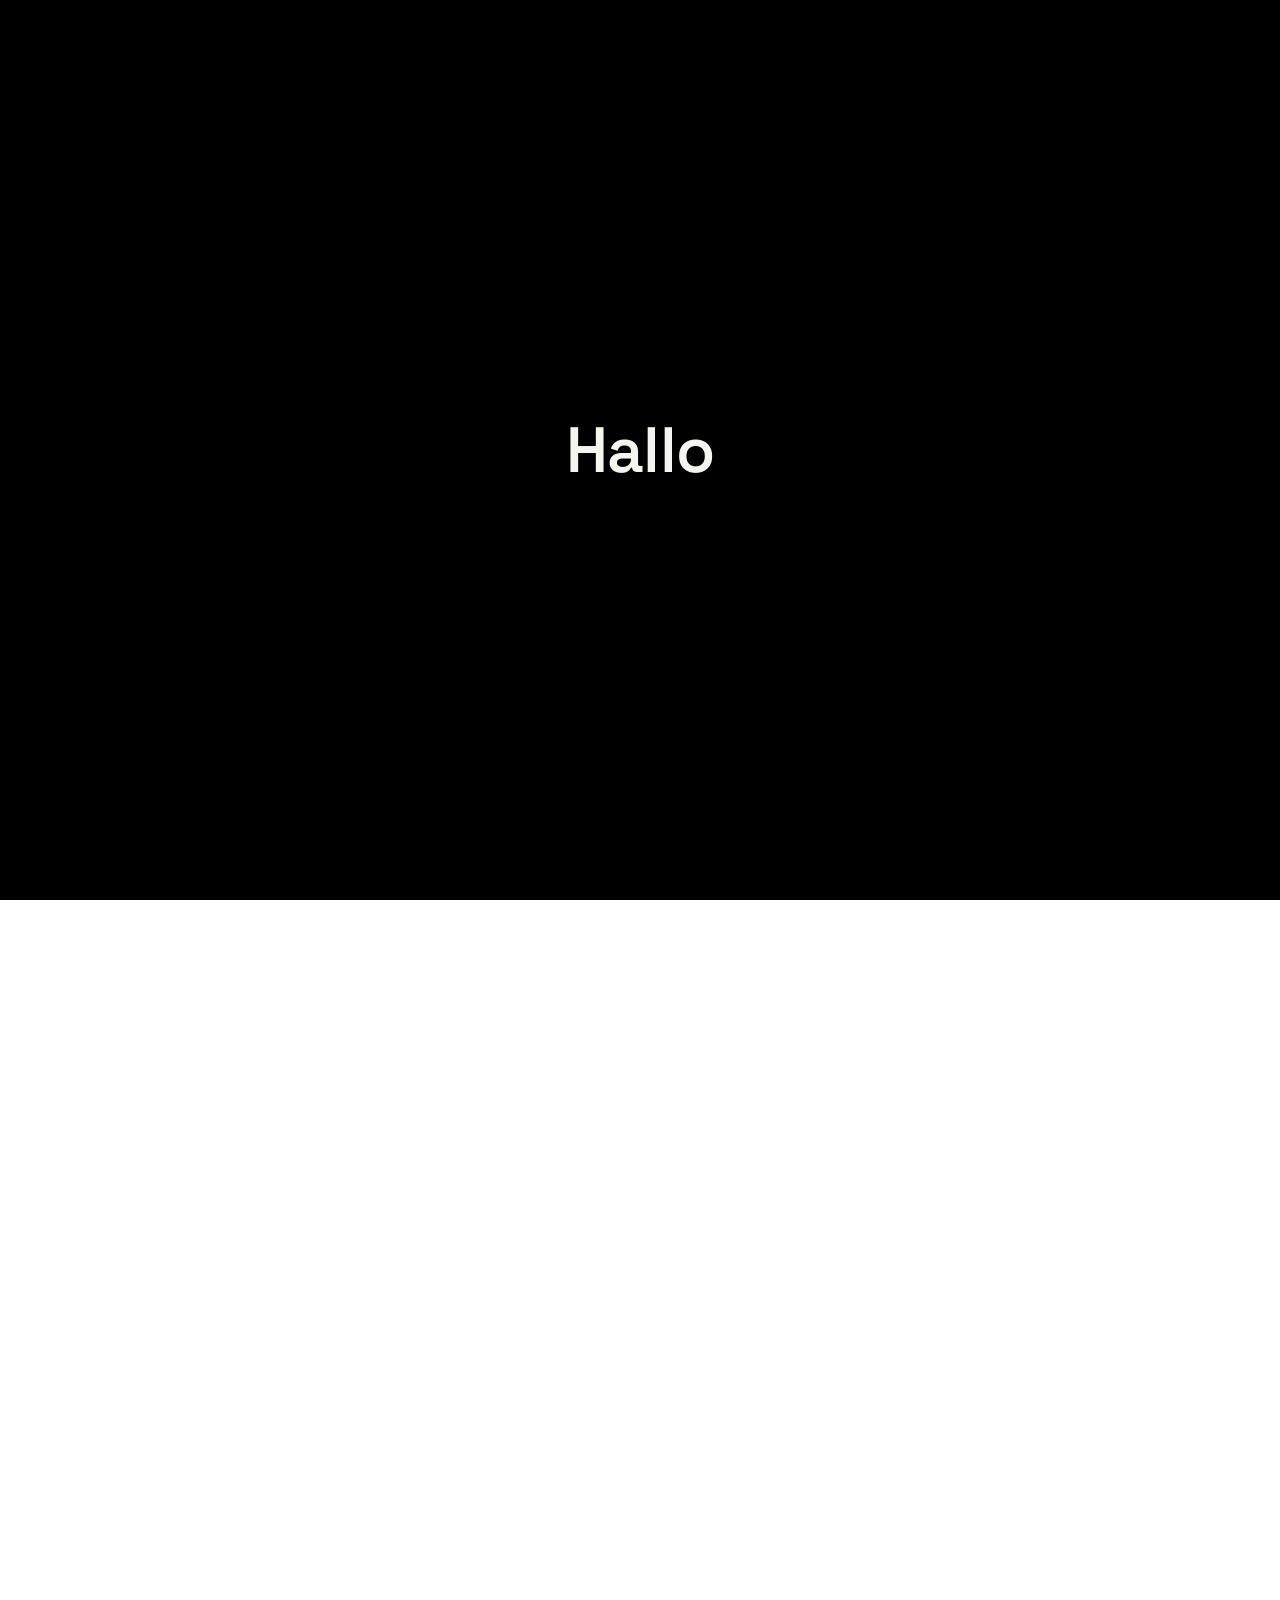
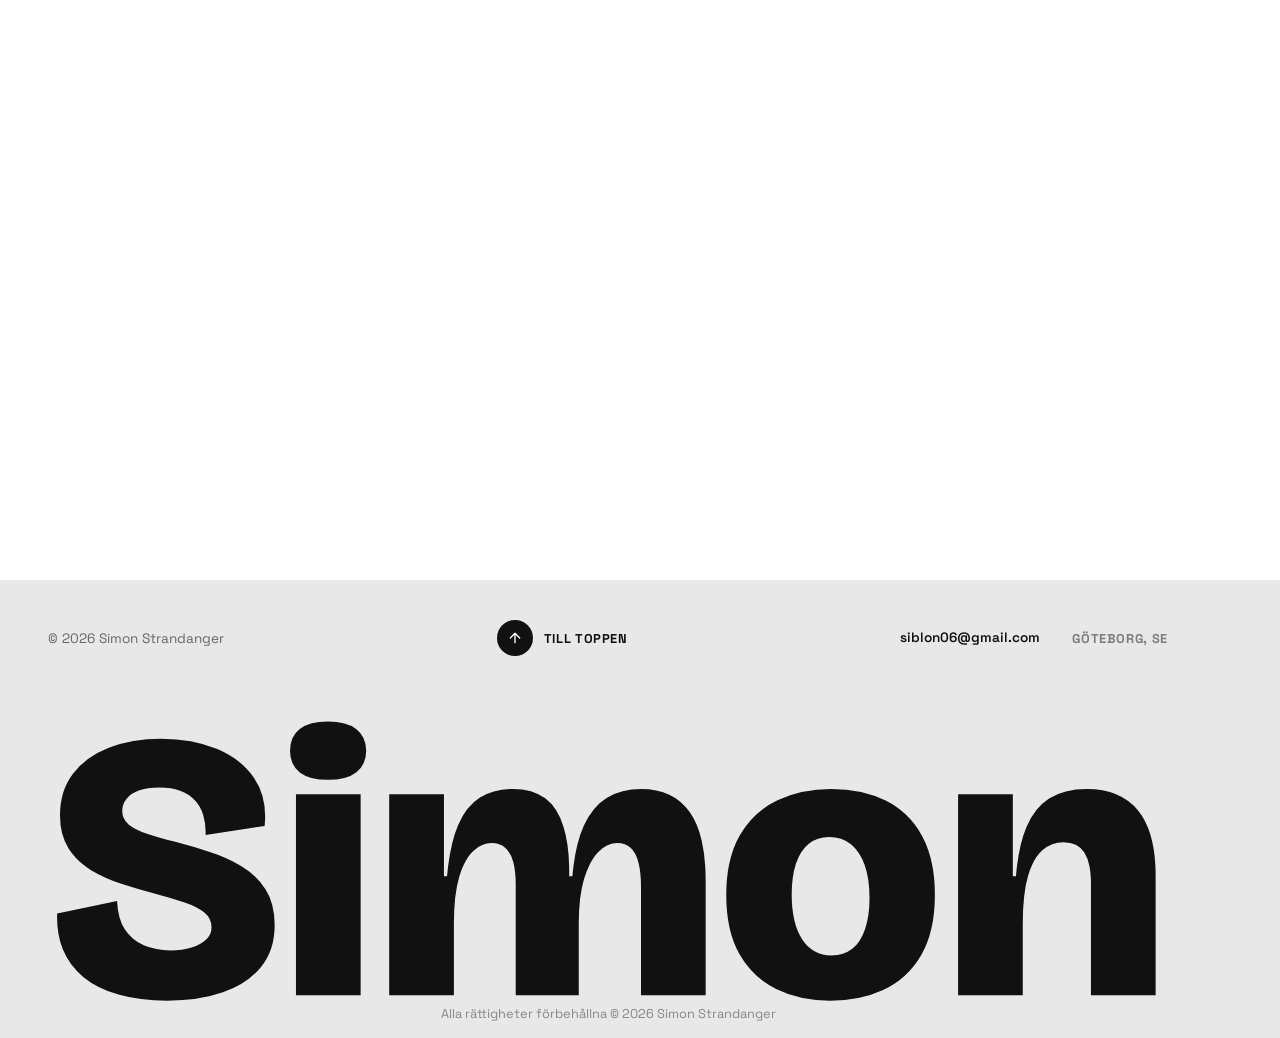
==== commit adea2db1: "Fixade namn" ====
--- a/index.html
+++ b/index.html
@@ -3,7 +3,7 @@
 <head>
 <meta charset="UTF-8">
 <meta name="viewport" content="width=device-width, initial-scale=1.0">
-<title>Simon — 3D Designer & Gaussian Splatting Artist</title>
+<title>Simon Strandanger - 3D-Grafiker</title>
 <link rel="preconnect" href="https://fonts.googleapis.com">
 <link rel="preconnect" href="https://fonts.gstatic.com" crossorigin>
 <link href="https://fonts.googleapis.com/css2?family=Bricolage+Grotesque:opsz,wght@12..96,800&family=Space+Grotesk:wght@400;500;600;700&display=swap" rel="stylesheet">
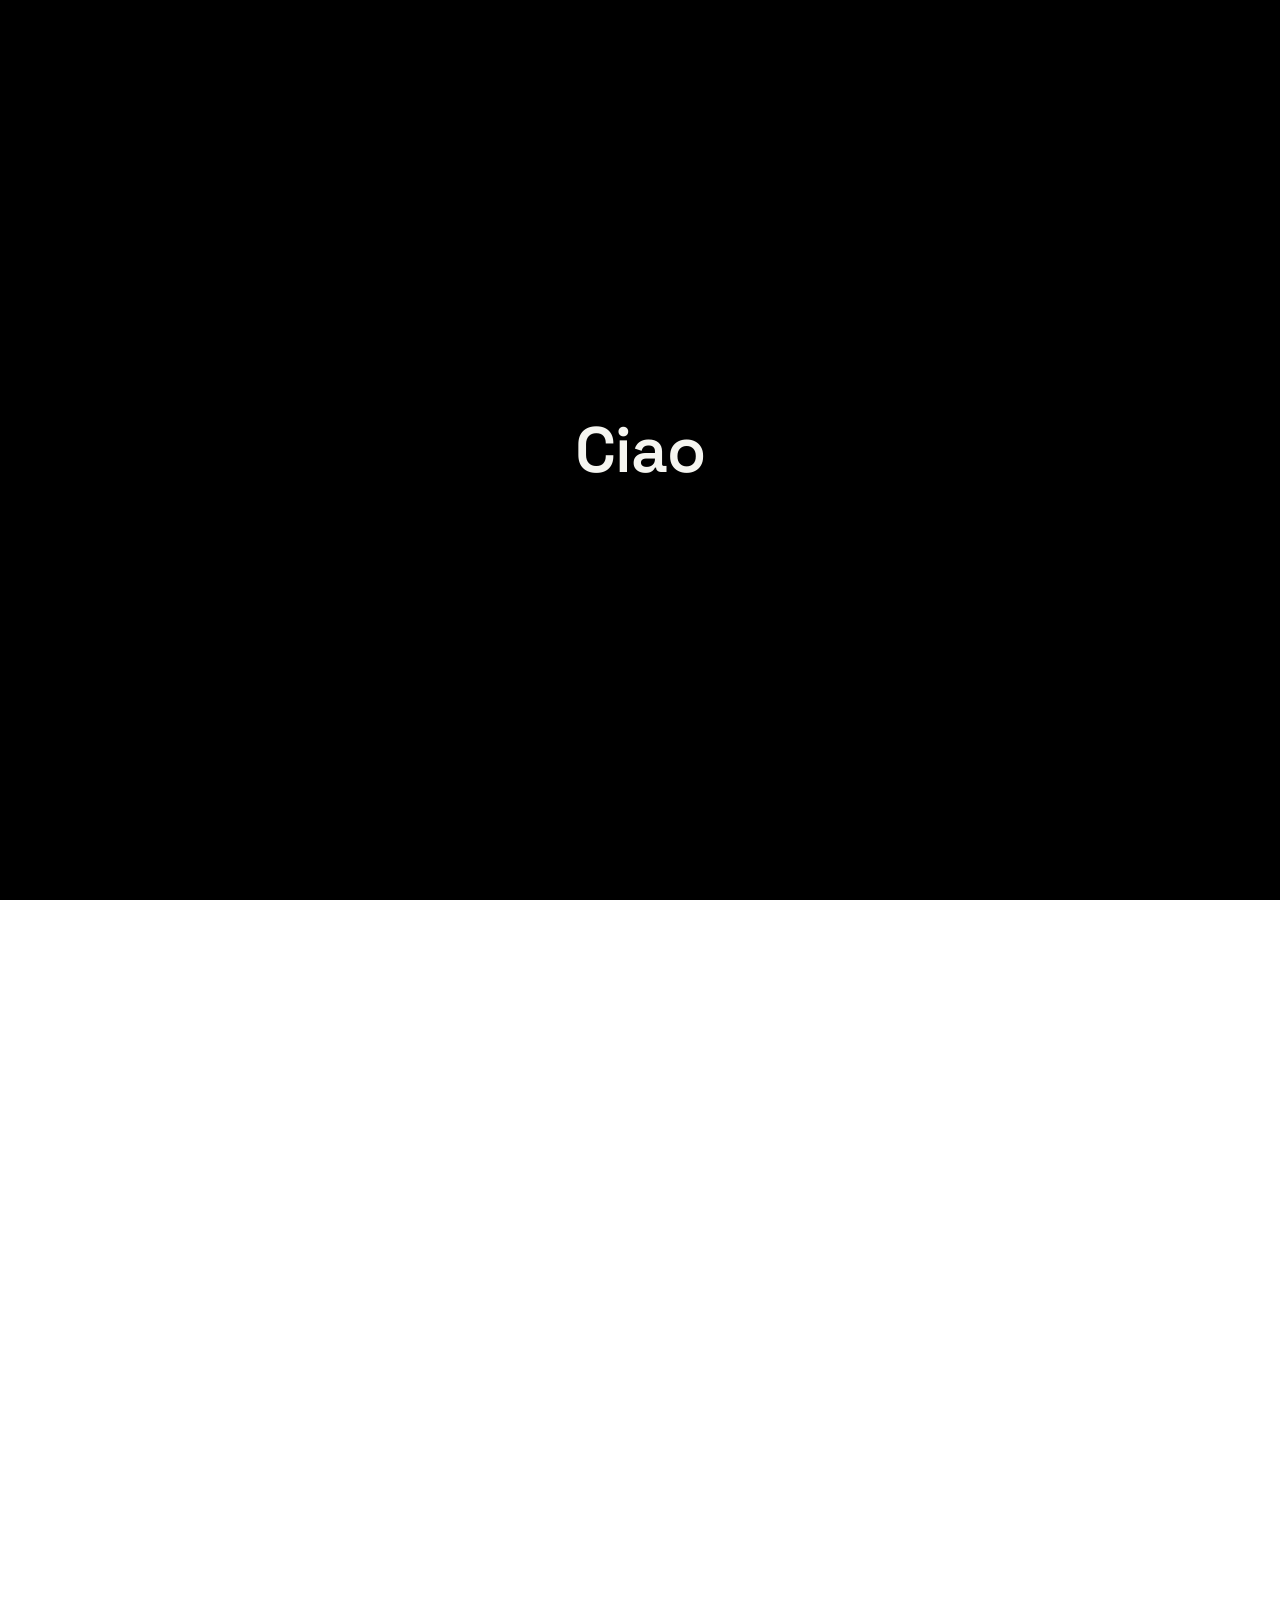
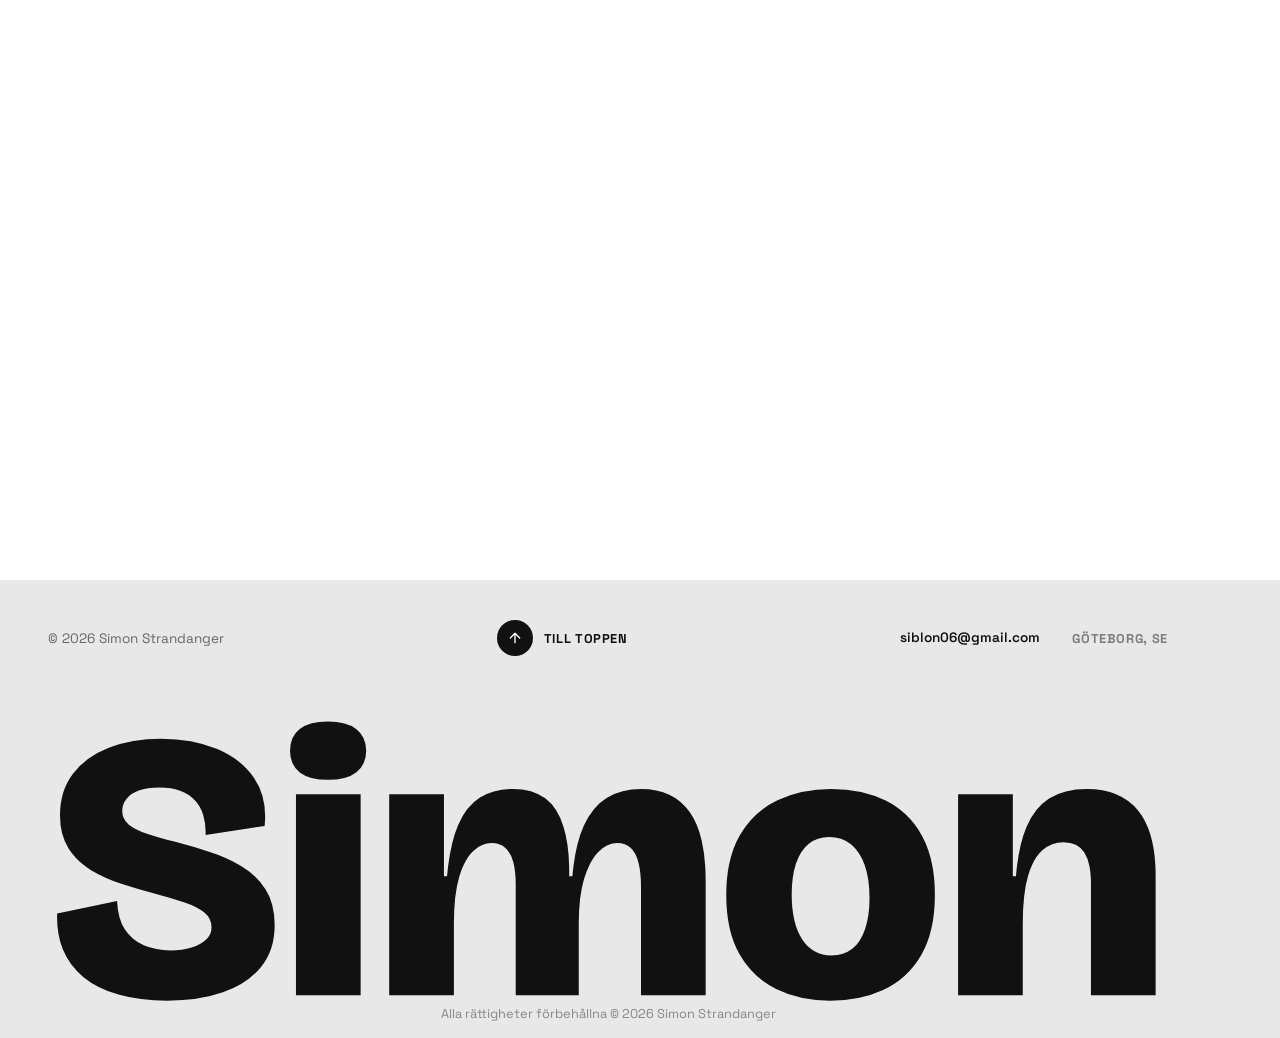
==== commit 13114d5b: "Polish landing page: Om mig, Bakgrund and Arbeten - Om mig: square marker, outlined area tags under " ====
--- a/index.html
+++ b/index.html
@@ -92,7 +92,12 @@
              fixed "curtain" — must read as complete on its own for however long that takes. -->
         <div class="about-curtainface">
           <p class="about-eyebrow"><span class="eyebrow-dot" aria-hidden="true"></span>Om mig</p>
-          <h2 class="about-heading">Detta är mitt arbete inom digital visualiering, fotografi och fotogrammetri åren 2025 och 2026. Just nu letar jag efter fler möjligheter att utveckla mina färdigheter inom dessa områden.</h2>
+          <h2 class="about-heading">Detta är mitt arbete inom digital visualisering, fotografi och fotogrammetri åren 2025 och 2026. Just nu letar jag efter fler möjligheter att utveckla mina färdigheter inom dessa områden.</h2>
+          <ul class="about-tags" aria-label="Områden">
+            <li>Digital visualisering</li>
+            <li>Fotografi</li>
+            <li>Fotogrammetri</li>
+          </ul>
           <span class="about-scrollcue" aria-hidden="true"></span>
         </div>
 
@@ -111,7 +116,7 @@
           <!-- Split section: short label + image on one side, the full bio on the other. -->
           <div class="about-split">
             <div class="about-split-media about-reveal-item">
-              <p class="about-split-label">Bakgrund</p>
+              <p class="about-split-label"><span>01</span>Bakgrund</p>
               <div class="about-media about-media--small">
                 <img src="images/about/bio.jpg" alt="" onerror="this.parentElement.classList.add('missing')">
               </div>
@@ -120,6 +125,11 @@
               <p>Parallellt med mina studier har jag byggt upp erfarenhet inom olika typer av media. Som 3D-grafiker arbetar jag främst med <strong>modellering, visualisering och rendering av digitala tvillingar</strong> — ett exempel är ett av mina senaste arbeten, en omfattande visualisering åt <strong>Renta Maskinuthyrning</strong>. Jag arbetar även med <strong>foto- och videoproduktion av sportevenemang genom BCK Media</strong>, och har erfarenhet av <strong>GIS och geografisk analys genom studier i ArcGIS</strong>.</p>
               <p>Utöver de tekniska projekten har jag arbetat i serviceyrken och haft flera ledarroller — bland annat som <strong>fönsterputsare på Hemfrid</strong>, och som <strong>tränare och ledare inom Järfällagymnasterna</strong></p>
               <p>Jag trivs i roller där teknik, struktur och problemlösning kombineras med praktiskt arbete och samarbete. Mitt mål är att fortsätta utvecklas inom digital visualisering och samhällsbyggnad, och bidra till projekt där tekniska lösningar skapar konkret nytta.</p>
+              <dl class="about-facts">
+                <div><dt>Utbildning</dt><dd>Civilingenjör, Samhällsbyggnadsteknik · Chalmers</dd></div>
+                <div><dt>Verktyg</dt><dd>Blender, DaVinci Resolve, GIMP, QGIS, ArcGIS</dd></div>
+                <div><dt>Språk</dt><dd>Svenska, engelska, tyska</dd></div>
+              </dl>
             </div>
           </div>
 
@@ -127,7 +137,7 @@
                the split section above, with a small clean timeline instead of prose. -->
           <div class="about-timeline-section">
             <div class="about-timeline-col">
-              <h3 class="about-timeline-heading about-reveal-item">Arbeten</h3>
+              <h3 class="about-timeline-heading about-reveal-item"><span class="about-timeline-heading-num">02</span>Arbeten</h3>
               <div class="about-timeline">
                 <div class="about-timeline-item">
                   <p class="about-timeline-period">2024</p>
@@ -169,7 +179,7 @@
                   <p class="about-timeline-period">2026</p>
                   <h4 class="about-timeline-role">Verktyg för nerfbaserad fotogrammetri</h4>
                   <p class="about-timeline-org">Ingen kund än så länge</p>
-                  <p class="about-timeline-text">Utveckling av ett verktyg för automatisk 3D-scanning för digitaliering av miljöer inne och ute. Jag planerar att använda verktyget för att underlätta planering vid byggprojekt i Järfälla.</p>
+                  <p class="about-timeline-text">Utveckling av ett verktyg för automatisk 3D-scanning för digitalisering av miljöer inne och ute. Jag planerar att använda verktyget för att underlätta planering vid byggprojekt i Järfälla.</p>
                 </div>
               </div>
             </div>
--- a/css/style.css
+++ b/css/style.css
@@ -735,7 +735,6 @@
 .eyebrow-dot {
   width: 6px;
   height: 6px;
-  border-radius: 50%;
   background: var(--about-terracotta);
   margin-right: 0.6rem;
   animation: dot-pulse 2.6s ease-in-out infinite;
@@ -763,6 +762,25 @@
   backface-visibility: hidden;
 }
 
+.about-tags {
+  display: flex;
+  flex-wrap: wrap;
+  gap: 0.6rem;
+  list-style: none;
+  padding: 0;
+  margin: 0;
+}
+
+.about-tags li {
+  padding: 0.55rem 1rem;
+  border: 1px solid rgba(var(--fg-rgb), 0.35);
+  font-size: 0.72rem;
+  font-weight: 700;
+  letter-spacing: 0.14em;
+  text-transform: uppercase;
+  color: var(--fg);
+}
+
 .about-scrollcue {
   display: block;
   margin-top: 2rem;
@@ -794,7 +812,6 @@
    missing-image convention used for the project galleries elsewhere on the site. */
 .about-media {
   background: var(--media-placeholder);
-  border-radius: 20px;
   overflow: hidden;
 }
 
@@ -849,12 +866,31 @@
 }
 
 .about-split-label {
+  display: flex;
+  align-items: center;
+  gap: 0.9rem;
   text-transform: uppercase;
-  letter-spacing: 0.1em;
-  font-size: 0.8rem;
+  letter-spacing: 0.14em;
+  font-size: 0.72rem;
   font-weight: 700;
-  color: rgba(var(--fg-rgb), 0.45);
+  color: rgba(var(--fg-rgb), 0.55);
   margin-bottom: 1rem;
+}
+
+.about-split-label span,
+.about-timeline-heading-num {
+  display: inline-flex;
+  align-items: center;
+  gap: 0.9rem;
+  color: var(--about-terracotta);
+}
+
+.about-split-label span::after,
+.about-timeline-heading-num::after {
+  content: '';
+  width: 28px;
+  height: 2px;
+  background: currentColor;
 }
 
 .about-media--small {
@@ -873,6 +909,40 @@
   font-size: 1.05rem;
   line-height: 1.7;
   color: rgba(var(--fg-rgb), 0.75);
+}
+
+.about-split-text p:first-child {
+  font-size: 1.3rem;
+  line-height: 1.55;
+  color: var(--fg);
+}
+
+.about-facts {
+  margin: 1rem 0 0;
+  border-top: 2px solid var(--fg);
+}
+
+.about-facts > div {
+  display: grid;
+  grid-template-columns: 8rem 1fr;
+  gap: 1rem;
+  padding: 1rem 0;
+  border-bottom: 1px solid rgba(var(--fg-rgb), 0.14);
+}
+
+.about-facts dt {
+  font-size: 0.68rem;
+  font-weight: 700;
+  letter-spacing: 0.14em;
+  text-transform: uppercase;
+  color: rgba(var(--fg-rgb), 0.55);
+  padding-top: 0.25rem;
+}
+
+.about-facts dd {
+  margin: 0;
+  font-size: 0.98rem;
+  line-height: 1.5;
 }
 
 .about-split-text strong {
@@ -889,10 +959,22 @@
 }
 
 .about-timeline-heading {
+  display: flex;
+  flex-direction: column;
+  align-items: flex-start;
+  gap: 0.9rem;
   font-family: 'Bricolage Grotesque', var(--font);
   font-weight: 800;
-  font-size: clamp(1.5rem, 3vw, 2.25rem);
+  font-size: clamp(1.8rem, 3.6vw, 2.75rem);
+  letter-spacing: -0.02em;
+  line-height: 1;
   margin-bottom: 2rem;
+}
+
+.about-timeline-heading-num {
+  font-family: var(--font);
+  font-size: 0.72rem;
+  letter-spacing: 0.14em;
 }
 
 .about-media--timeline {
@@ -902,42 +984,25 @@
   aspect-ratio: 3 / 4;
 }
 
-/* Timeline: a thin line down the left, one dot per stop. The line draws in
-   top-to-bottom and the stops cascade in one after another once scrolled into
-   view — small touch, but it's what makes it read as a timeline rather than a
-   static list. */
+/* Timeline: ruled rows — year on the left, role / org / description on the right.
+   Rows cascade in once scrolled into view (script.js flips .in-view). */
 .about-timeline {
   position: relative;
   display: flex;
   flex-direction: column;
-  gap: 2.5rem;
-  border-top: 1px solid rgba(var(--fg-rgb), 0.12);
-  padding-top: 2.5rem;
-}
-
-.about-timeline::before {
-  content: '';
-  position: absolute;
-  top: 2.5rem;
-  left: 4px;
-  width: 2px;
-  height: calc(100% - 2.5rem);
-  background: rgba(var(--fg-rgb), 0.15);
-  transform: scaleY(0);
-  transform-origin: top;
-  transition: transform 900ms cubic-bezier(0.16, 0.84, 0.44, 1);
-}
-
-.about-timeline.in-view::before {
-  transform: scaleY(1);
+  border-top: 2px solid var(--fg);
 }
 
 .about-timeline-item {
   position: relative;
-  padding-left: 2rem;
+  display: grid;
+  grid-template-columns: 5rem 1fr;
+  column-gap: 1.5rem;
+  padding: 1.75rem 0;
+  border-bottom: 1px solid rgba(var(--fg-rgb), 0.14);
   opacity: 0;
   transform: translateY(20px);
-  transition: opacity 700ms cubic-bezier(0.16, 0.84, 0.44, 1), transform 700ms cubic-bezier(0.16, 0.84, 0.44, 1);
+  transition: opacity 700ms cubic-bezier(0.16, 0.84, 0.44, 1), transform 700ms cubic-bezier(0.16, 0.84, 0.44, 1), border-color 250ms ease;
 }
 
 .about-timeline-item.in-view {
@@ -945,53 +1010,63 @@
   transform: translateY(0);
 }
 
-.about-timeline-item:nth-child(1).in-view { transition-delay: 0ms; }
-.about-timeline-item:nth-child(2).in-view { transition-delay: 80ms; }
-.about-timeline-item:nth-child(3).in-view { transition-delay: 160ms; }
-.about-timeline-item:nth-child(4).in-view { transition-delay: 240ms; }
-.about-timeline-item:nth-child(5).in-view { transition-delay: 320ms; }
-.about-timeline-item:nth-child(6).in-view { transition-delay: 400ms; }
-
-.about-timeline-item::before {
-  content: '';
-  position: absolute;
-  top: 0.35rem;
-  left: 0;
-  width: 10px;
-  height: 10px;
-  border-radius: 50%;
-  background: var(--fg);
-  border: 2px solid var(--fg);
+.about-timeline-item:nth-child(1).in-view { transition-delay: 0ms, 0ms, 0ms; }
+.about-timeline-item:nth-child(2).in-view { transition-delay: 80ms, 80ms, 0ms; }
+.about-timeline-item:nth-child(3).in-view { transition-delay: 160ms, 160ms, 0ms; }
+.about-timeline-item:nth-child(4).in-view { transition-delay: 240ms, 240ms, 0ms; }
+.about-timeline-item:nth-child(5).in-view { transition-delay: 320ms, 320ms, 0ms; }
+.about-timeline-item:nth-child(6).in-view { transition-delay: 400ms, 400ms, 0ms; }
+.about-timeline-item:nth-child(7).in-view { transition-delay: 480ms, 480ms, 0ms; }
+
+.about-timeline-item:hover {
+  border-bottom-color: var(--fg);
 }
 
 .about-timeline-period {
-  font-size: 0.7rem;
-  font-weight: 700;
-  letter-spacing: 0.1em;
-  text-transform: uppercase;
-  color: rgba(var(--fg-rgb), 0.45);
-  margin-bottom: 0.4rem;
+  grid-column: 1;
+  grid-row: 1 / span 3;
+  font-family: 'Bricolage Grotesque', var(--font);
+  font-weight: 800;
+  font-size: 1.5rem;
+  letter-spacing: -0.02em;
+  line-height: 1.1;
+  color: rgba(var(--fg-rgb), 0.35);
+  transition: color 250ms ease;
+}
+
+.about-timeline-item:hover .about-timeline-period {
+  color: var(--about-terracotta);
+}
+
+.about-timeline-role,
+.about-timeline-org,
+.about-timeline-text {
+  grid-column: 2;
 }
 
 .about-timeline-role {
   font-family: 'Bricolage Grotesque', var(--font);
   font-weight: 800;
-  font-size: 1.15rem;
-  margin-bottom: 0.3rem;
+  font-size: 1.25rem;
+  letter-spacing: -0.01em;
+  line-height: 1.2;
+  margin-bottom: 0.4rem;
 }
 
 .about-timeline-org {
-  font-size: 0.85rem;
-  font-weight: 600;
-  color: rgba(var(--fg-rgb), 0.55);
-  margin-bottom: 0.5rem;
+  font-size: 0.7rem;
+  font-weight: 700;
+  letter-spacing: 0.14em;
+  text-transform: uppercase;
+  color: var(--about-terracotta);
+  margin-bottom: 0.7rem;
 }
 
 .about-timeline-text {
-  font-size: 0.92rem;
-  line-height: 1.55;
-  color: rgba(var(--fg-rgb), 0.7);
-  max-width: 480px;
+  font-size: 0.95rem;
+  line-height: 1.6;
+  color: rgba(var(--fg-rgb), 0.72);
+  max-width: 520px;
 }
 
 .about-cta {
@@ -999,34 +1074,26 @@
 }
 
 .btn-cv {
-  position: relative;
-  overflow: hidden;
   display: inline-flex;
   align-items: center;
-  gap: 0.65rem;
+  gap: 0.75rem;
   width: fit-content;
-  padding: 0.85rem 1.4rem;
-  border-radius: 999px;
+  padding: 1rem 1.6rem;
+  border: 1px solid var(--fg);
   font: inherit;
-  font-size: 0.8rem;
+  font-size: 0.72rem;
   font-weight: 700;
-  letter-spacing: 0.08em;
+  letter-spacing: 0.14em;
   text-transform: uppercase;
   text-decoration: none;
   color: #fff;
-  background-image: linear-gradient(90deg, var(--about-terracotta), var(--about-violet), var(--about-terracotta));
-  background-size: 220% 100%;
-  background-position: 0% 0%;
-  transition: background-position 600ms ease, transform 300ms ease;
+  background: var(--fg);
+  transition: background 250ms ease, color 250ms ease;
 }
 
 .btn-cv:hover, .btn-cv:focus-visible {
-  background-position: 100% 0%;
-  transform: translateY(-3px);
-}
-
-.btn-cv:active {
-  transform: scale(0.97);
+  background: transparent;
+  color: var(--fg);
 }
 
 .btn-cv:focus-visible {
@@ -1044,21 +1111,6 @@
   transform: translateY(2px);
 }
 
-.btn-cv::after {
-  content: '';
-  position: absolute;
-  top: 0;
-  left: -150%;
-  width: 60%;
-  height: 100%;
-  background: linear-gradient(120deg, transparent, rgba(255, 255, 255, 0.35), transparent);
-  transform: skewX(-20deg);
-  transition: transform 700ms ease;
-}
-
-.btn-cv:hover::after {
-  transform: translateX(250%);
-}
 
 @media (prefers-reduced-motion: reduce) {
   .eyebrow-dot, .about-scrollcue::before {
@@ -1319,43 +1371,78 @@
   color: rgba(var(--fg-rgb), 0.5);
 }
 
-/* ---------- Project page: standalone page each gallery thumbnail links to ---------- */
-
+/* ---------- Project pages: light, sharp-cornered editorial layout ----------
+   Every project page shares this markup: nav, hero media, story, optional
+   facts strip, gallery, prev/next. No border-radius anywhere in this section —
+   squares and hairlines only. */
+
+:root {
+  --pp-line: rgba(var(--fg-rgb), 0.14);
+  --pp-muted: rgba(var(--fg-rgb), 0.55);
+  --pp-accent: var(--about-terracotta);
+  --pp-w: min(1300px, calc(100% - 4rem));
+  --pp-nav-h: 56px;
+}
+
+/* Fixed top bar: back link left, wordmark right. */
 .project-page-nav {
   position: fixed;
-  top: 1.5rem;
-  left: 1.5rem;
+  inset: 0 0 auto 0;
   z-index: 50;
+  height: var(--pp-nav-h);
+  padding: 0 2rem;
+  display: flex;
+  align-items: center;
+  justify-content: space-between;
+  background: rgba(255, 255, 255, 0.9);
+  -webkit-backdrop-filter: blur(12px);
+  backdrop-filter: blur(12px);
+  border-bottom: 1px solid var(--pp-line);
+}
+
+.project-page-nav::after {
+  content: 'Simon Strandanger';
+  font-size: 0.72rem;
+  font-weight: 700;
+  letter-spacing: 0.14em;
+  text-transform: uppercase;
+  color: var(--pp-muted);
 }
 
 .project-page-back {
   display: inline-flex;
   align-items: center;
-  gap: 0.5rem;
-  padding: 0.6rem 1.1rem;
-  border-radius: 999px;
-  background: var(--fg);
-  color: var(--bg);
+  gap: 0.6rem;
+  color: var(--fg);
   text-decoration: none;
-  font-size: 0.8rem;
+  font-size: 0.72rem;
   font-weight: 700;
-  letter-spacing: 0.03em;
-  transition: transform 200ms ease;
-}
-
-.project-page-back:hover {
-  transform: scale(1.05);
+  letter-spacing: 0.14em;
+  text-transform: uppercase;
 }
 
 .project-page-back svg {
   width: 16px;
   height: 16px;
-}
-
-.project-page-media {
+  transition: transform 250ms ease;
+}
+
+.project-page-back:hover svg {
+  transform: translateX(-4px);
+}
+
+.project-page-nav ~ main {
+  padding-top: var(--pp-nav-h);
+}
+
+/* Hero media (image, inline-playing video or YouTube embed) */
+.project-page-media,
+.project-page-media--youtube {
   position: relative;
   width: 100%;
-  height: 100vh;
+  height: calc(100vh - var(--pp-nav-h));
+  height: calc(100svh - var(--pp-nav-h));
+  min-height: 360px;
   overflow: hidden;
   background: var(--media-placeholder);
 }
@@ -1371,29 +1458,16 @@
   display: none;
 }
 
-/* Hero video: a play button over the big top image; clicking plays the video
-   inline in this same box (see .project-page-media-video further down) */
-.project-page-media--video {
-  cursor: pointer;
-}
-
-.project-page-media--video .project-page-play-icon {
-  width: 84px;
-  height: 84px;
-}
-
-.project-page-media--video .project-page-play-icon svg {
-  width: 30px;
-  height: 30px;
-}
-
-/* YouTube embed container */
-.project-page-media--youtube {
-  position: relative;
-  width: 100%;
-  height: 100vh; /* Gör att den tar samma fullhöjd som din vanliga hero-media */
-  overflow: hidden;
-  background: var(--media-placeholder);
+.project-page-media.missing::after {
+  content: attr(data-index);
+  position: absolute;
+  inset: 0;
+  display: flex;
+  align-items: center;
+  justify-content: center;
+  font-size: 6rem;
+  font-weight: 700;
+  color: rgba(var(--fg-rgb), 0.15);
 }
 
 .project-page-media--youtube iframe {
@@ -1402,322 +1476,12 @@
   border: 0;
 }
 
-.project-page-media.missing::after {
-  content: attr(data-index);
-  position: absolute;
-  inset: 0;
-  display: flex;
-  align-items: center;
-  justify-content: center;
-  font-size: 6rem;
-  font-weight: 700;
-  color: rgba(var(--fg-rgb), 0.15);
-}
-
-.project-page-story {
-  max-width: 700px;
-  margin: 0 auto;
-  padding: 4rem 2rem 4rem;
-}
-
-.project-page-eyebrow {
-  text-transform: uppercase;
-  letter-spacing: 0.1em;
-  font-size: 0.8rem;
-  color: rgba(var(--fg-rgb), 0.5);
-  margin-bottom: 0.75rem;
-}
-
-.project-page-title {
-  font-family: 'Bricolage Grotesque', var(--font);
-  font-weight: 800;
-  font-size: clamp(2rem, 5vw, 3.5rem);
-  margin-bottom: 1.5rem;
-}
-
-.project-page-text {
-  font-size: 1.05rem;
-  line-height: 1.6;
-  color: rgba(var(--fg-rgb), 0.75);
-}
-
-.project-page-switch {
-  display: flex;
-  justify-content: space-between;
-  max-width: 700px;
-  margin: 0 auto;
-  padding: 0 2rem 6rem;
-  font-size: 0.85rem;
-  font-weight: 700;
-  text-transform: uppercase;
-  letter-spacing: 0.05em;
-}
-
-.project-page-switch a {
-  color: var(--fg);
-  text-decoration: none;
-  opacity: 0.6;
-  transition: opacity 200ms ease;
-}
-
-.project-page-switch a:hover {
-  opacity: 1;
-}
-
-/* Gallery: extra images below the story. Bigger than before and with a looser,
-   more editorial rhythm — every third tile runs full width instead of every
-   tile being the same size — then each one opens large in the lightbox below
-   on click, same hover-affordance idea as the hero video's play button. */
-.project-page-gallery {
-  max-width: 1300px;
-  margin: 0 auto;
-  padding: 0 2rem 6rem;
-  display: grid;
-  grid-template-columns: repeat(2, 1fr);
-  gap: 1.5rem;
-}
-
-.project-page-gallery-caption {
-  grid-column: 1 / -1;
-  margin-top: 1rem;
-  margin-bottom: 2rem;
-  text-align: center;
-}
-
-.project-page-gallery-caption p {
-  margin: 0 auto;
-  max-width: 700px;
-  font-size: 1.05rem;
-  line-height: 1.6;
-  color: rgba(var(--fg-rgb), 0.75);
-  font-family: var(--font);
-}
-
-.project-page-gallery-item:nth-child(3n+1) {
-  grid-column: 1 / -1;
-}
-
-.project-page-gallery-item.project-page-gallery-item--wide {
-  grid-column: 1 / -1;
-  aspect-ratio: 21 / 9;
-}
-
-.project-page-gallery-item.project-page-gallery-item--standard {
-  grid-column: auto;
-  aspect-ratio: 16 / 10;
-}
-
-.project-page-gallery-item.project-page-gallery-item--standard:nth-child(3n+1) {
-  grid-column: auto;
-  aspect-ratio: 16 / 10;
-}
-
-.project-page-gallery-item {
-  position: relative;
-  aspect-ratio: 16 / 10;
-  overflow: hidden;
-  border-radius: 14px;
-  background: var(--media-placeholder);
+.project-page-media--video {
   cursor: pointer;
 }
 
-.project-page-gallery-item:nth-child(3n+1) {
-  aspect-ratio: 21 / 9;
-}
-
-.project-page-gallery-item img,
-.project-page-gallery-item video {
-  width: 100%;
-  height: 100%;
-  object-fit: cover;
-  display: block;
-  transition: transform 700ms cubic-bezier(0.25, 1, 0.5, 1);
-}
-
-.project-page-gallery-item:hover img,
-.project-page-gallery-item:hover video {
-  transform: scale(1.06);
-}
-
-.project-page-gallery-item--video video {
-  background: var(--media-placeholder);
-}
-
-.project-page-slider {
-  max-width: 1300px;
-  margin: 0 auto 3rem;
-  padding: 0 2rem;
-}
-
-.project-page-slider-track {
-  display: grid;
-  grid-auto-flow: column;
-  grid-auto-columns: minmax(180px, 1fr);
-  gap: 1rem;
-  overflow-x: auto;
-  padding-bottom: 0.75rem;
-  scroll-snap-type: x proximity;
-  scrollbar-width: thin;
-  scrollbar-color: rgba(var(--fg-rgb), 0.2) transparent;
-}
-
-.project-page-slider-track::-webkit-scrollbar {
-  height: 8px;
-}
-
-.project-page-slider-track::-webkit-scrollbar-thumb {
-  background: rgba(var(--fg-rgb), 0.2);
-  border-radius: 999px;
-}
-
-.project-page-slider-track img {
-  width: 100%;
-  height: 220px;
-  object-fit: cover;
-  display: block;
-  border-radius: 14px;
-  scroll-snap-align: start;
-  box-shadow: 0 10px 30px rgba(0, 0, 0, 0.08);
-}
-
-.project-page-gallery-item::after {
-  content: '';
-  position: absolute;
-  inset: 0;
-  background: rgba(0, 0, 0, 0);
-  transition: background 300ms ease;
-}
-
-.project-page-gallery-item:hover::after {
-  background: rgba(0, 0, 0, 0.15);
-}
-
-.project-page-gallery-expand {
-  position: absolute;
-  top: 50%;
-  left: 50%;
-  width: 48px;
-  height: 48px;
-  border-radius: 50%;
-  background: rgba(255, 255, 255, 0.94);
-  display: flex;
-  align-items: center;
-  justify-content: center;
-  opacity: 0;
-  transform: translate(-50%, -50%) scale(0.8);
-  transition: opacity 250ms ease, transform 250ms ease;
-  pointer-events: none;
-}
-
-.project-page-gallery-item:hover .project-page-gallery-expand {
-  opacity: 1;
-  transform: translate(-50%, -50%) scale(1);
-}
-
-.project-page-gallery-expand svg {
-  width: 18px;
-  height: 18px;
-  color: #111;
-}
-
-/* ---------- Project page: lightbox — opens whichever gallery tile was clicked
-   at full size, with prev/next through the rest of the set. Injected once by
-   project.js if a gallery is present, so it's the same markup on every page. ---------- */
-.project-lightbox {
-  position: fixed;
-  inset: 0;
-  z-index: 900;
-  display: flex;
-  align-items: center;
-  justify-content: center;
-  background: rgba(10, 10, 10, 0.94);
-  opacity: 0;
-  pointer-events: none;
-  transition: opacity 300ms ease;
-}
-
-.project-lightbox.is-open {
-  opacity: 1;
-  pointer-events: auto;
-}
-
-.project-lightbox-img {
-  max-width: min(88vw, 1400px);
-  max-height: 86vh;
-  object-fit: contain;
-  border-radius: 8px;
-  transform: scale(0.94);
-  transition: transform 350ms cubic-bezier(0.16, 0.84, 0.44, 1);
-}
-
-.project-lightbox.is-open .project-lightbox-img {
-  transform: scale(1);
-}
-
-.project-lightbox-close,
-.project-lightbox-prev,
-.project-lightbox-next {
-  position: fixed;
-  z-index: 901;
-  width: 48px;
-  height: 48px;
-  border-radius: 50%;
-  border: none;
-  background: rgba(255, 255, 255, 0.12);
-  color: #fff;
-  display: flex;
-  align-items: center;
-  justify-content: center;
-  cursor: pointer;
-  transition: background 200ms ease, transform 200ms ease;
-}
-
-.project-lightbox-close:hover,
-.project-lightbox-prev:hover,
-.project-lightbox-next:hover {
-  background: rgba(255, 255, 255, 0.22);
-  transform: scale(1.06);
-}
-
-.project-lightbox-close svg,
-.project-lightbox-prev svg,
-.project-lightbox-next svg {
-  width: 20px;
-  height: 20px;
-}
-
-.project-lightbox-close {
-  top: 1.5rem;
-  right: 1.5rem;
-}
-
-.project-lightbox-prev,
-.project-lightbox-next {
-  top: 50%;
-  transform: translateY(-50%);
-}
-
-.project-lightbox-prev:hover,
-.project-lightbox-next:hover {
-  transform: translateY(-50%) scale(1.06);
-}
-
-.project-lightbox-prev { left: 1.5rem; }
-.project-lightbox-next { right: 1.5rem; }
-
-body.lightbox-open {
-  overflow: hidden;
-}
-
-@media (prefers-reduced-motion: reduce) {
-  .project-lightbox,
-  .project-lightbox-img {
-    transition-duration: 1ms;
-  }
-}
-
-/* Hero video: a play button sits over the top image; clicking swaps in a
-   real <video> in the same box instead of navigating anywhere */
+/* Hero video: a play button over the still image; clicking swaps in a real
+   <video> in the same box (project.js). Pausing crossfades back to the still. */
 .project-page-play-button {
   position: absolute;
   inset: 0;
@@ -1735,37 +1499,33 @@
 }
 
 .project-page-media--video:hover .project-page-play-button::before {
-  background: rgba(0, 0, 0, 0.18);
+  background: rgba(0, 0, 0, 0.12);
 }
 
 .project-page-play-icon {
   position: relative;
-  width: 56px;
-  height: 56px;
-  border-radius: 50%;
-  background: rgba(255, 255, 255, 0.94);
+  width: 76px;
+  height: 76px;
+  background: #fff;
+  color: var(--fg);
   display: flex;
   align-items: center;
   justify-content: center;
-  transition: transform 250ms ease;
+  transition: transform 250ms ease, background 250ms ease, color 250ms ease;
 }
 
 .project-page-media--video:hover .project-page-play-icon {
-  transform: scale(1.1);
+  background: var(--fg);
+  color: #fff;
+  transform: scale(1.06);
 }
 
 .project-page-play-icon svg {
-  width: 20px;
-  height: 20px;
-  color: #111;
+  width: 26px;
+  height: 26px;
   margin-left: 3px; /* optical centering for the play triangle */
 }
 
-/* Once clicked, the video covers the still image and the play button fades out
-   — same box, same size, just playing instead of static. Pausing crossfades
-   back to the thumbnail (and the play button) rather than leaving a paused
-   video frame showing; pressing play again resumes from the same spot since
-   the video element itself is never removed or reset, just hidden. */
 .project-page-media-video {
   position: absolute;
   inset: 0;
@@ -1774,9 +1534,8 @@
   object-fit: cover;
   opacity: 0;
   /* not interactive while paused/hidden — otherwise a click meant to resume
-     playback lands on the <video> itself, and the browser's own native
-     click-to-toggle fires alongside our explicit resume call, immediately
-     pausing it again right after it starts */
+     playback lands on the <video> itself and the browser's native
+     click-to-toggle pauses it again right after it starts */
   pointer-events: none;
   transition: opacity 200ms ease;
 }
@@ -1804,25 +1563,808 @@
   transition: opacity 200ms ease;
 }
 
+/* Story: eyebrow on top, big title left, text right. */
+.project-page-story {
+  width: var(--pp-w);
+  margin: 0 auto;
+  padding: 5rem 0 3.5rem;
+  display: grid;
+  grid-template-columns: repeat(12, 1fr);
+  column-gap: 1.5rem;
+  row-gap: 1.5rem;
+  align-items: end;
+}
+
+.project-page-eyebrow {
+  grid-column: 1 / -1;
+  display: flex;
+  align-items: center;
+  gap: 0.9rem;
+  font-size: 0.72rem;
+  font-weight: 700;
+  letter-spacing: 0.14em;
+  text-transform: uppercase;
+  color: var(--pp-muted);
+}
+
+.project-page-eyebrow::before {
+  content: '';
+  width: 36px;
+  height: 2px;
+  background: var(--pp-accent);
+}
+
+.project-page-title {
+  grid-column: 1 / 8;
+  font-family: 'Bricolage Grotesque', var(--font);
+  font-weight: 800;
+  font-size: clamp(2.4rem, 6.4vw, 5.4rem);
+  line-height: 0.96;
+  letter-spacing: -0.03em;
+}
+
+.project-page-text {
+  grid-column: 8 / -1;
+  font-size: 1.1rem;
+  line-height: 1.65;
+  color: rgba(var(--fg-rgb), 0.78);
+}
+
+/* Facts strip: hairline-separated cells. Cells come from the page's own
+   <dl class="project-page-facts"> plus counts that project.js appends. */
+.project-page-facts {
+  width: var(--pp-w);
+  margin: 0 auto 4rem;
+  display: grid;
+  grid-template-columns: repeat(auto-fit, minmax(150px, 1fr));
+  border-top: 1px solid var(--pp-line);
+  border-bottom: 1px solid var(--pp-line);
+}
+
+.project-page-facts > div {
+  padding: 1.4rem 1.5rem;
+  border-left: 1px solid var(--pp-line);
+}
+
+.project-page-facts > div:first-child {
+  padding-left: 0;
+  border-left: 0;
+}
+
+.project-page-facts dt {
+  font-size: 0.68rem;
+  font-weight: 700;
+  letter-spacing: 0.14em;
+  text-transform: uppercase;
+  color: var(--pp-muted);
+  margin-bottom: 0.5rem;
+}
+
+.project-page-facts dd {
+  margin: 0;
+  font-family: 'Bricolage Grotesque', var(--font);
+  font-weight: 800;
+  font-size: clamp(1.4rem, 2.6vw, 2.1rem);
+  letter-spacing: -0.02em;
+  line-height: 1.1;
+}
+
+/* Gallery: tight grid, every third tile runs full width (or set --wide /
+   --standard explicitly). Click opens the lightbox. */
+.project-page-gallery {
+  width: var(--pp-w);
+  margin: 0 auto;
+  padding: 0 0 5rem;
+  display: grid;
+  grid-template-columns: repeat(2, 1fr);
+  gap: 12px;
+}
+
+.project-page-gallery-caption {
+  grid-column: 1 / -1;
+  margin: 1rem 0 2rem;
+}
+
+.project-page-gallery-caption p {
+  max-width: 700px;
+  font-size: 1.05rem;
+  line-height: 1.6;
+  color: rgba(var(--fg-rgb), 0.75);
+}
+
+.project-page-gallery-item {
+  position: relative;
+  aspect-ratio: 16 / 10;
+  overflow: hidden;
+  background: var(--media-placeholder);
+  cursor: pointer;
+}
+
+.project-page-gallery-item:nth-child(3n+1) {
+  grid-column: 1 / -1;
+  aspect-ratio: 21 / 9;
+}
+
+.project-page-gallery-item.project-page-gallery-item--wide {
+  grid-column: 1 / -1;
+  aspect-ratio: 21 / 9;
+}
+
+.project-page-gallery-item.project-page-gallery-item--standard,
+.project-page-gallery-item.project-page-gallery-item--standard:nth-child(3n+1) {
+  grid-column: auto;
+  aspect-ratio: 16 / 10;
+}
+
+.project-page-gallery-item img,
+.project-page-gallery-item video {
+  width: 100%;
+  height: 100%;
+  object-fit: cover;
+  display: block;
+  transition: transform 700ms cubic-bezier(0.25, 1, 0.5, 1);
+}
+
+.project-page-gallery-item:hover img,
+.project-page-gallery-item:hover video {
+  transform: scale(1.03);
+}
+
+.project-page-gallery-item--video video {
+  background: var(--media-placeholder);
+}
+
+.project-page-gallery-item::after {
+  content: '';
+  position: absolute;
+  inset: 0;
+  background: rgba(0, 0, 0, 0);
+  transition: background 300ms ease;
+  pointer-events: none;
+}
+
+.project-page-gallery-item:hover::after {
+  background: rgba(0, 0, 0, 0.1);
+}
+
+.project-page-gallery-expand {
+  position: absolute;
+  right: 0;
+  bottom: 0;
+  z-index: 1;
+  width: 44px;
+  height: 44px;
+  background: #fff;
+  color: var(--fg);
+  display: flex;
+  align-items: center;
+  justify-content: center;
+  opacity: 0;
+  transform: translateY(8px);
+  transition: opacity 250ms ease, transform 250ms ease;
+  pointer-events: none;
+}
+
+.project-page-gallery-item:hover .project-page-gallery-expand,
+.project-page-gallery-item:focus-visible .project-page-gallery-expand {
+  opacity: 1;
+  transform: none;
+}
+
+.project-page-gallery-item:focus-visible {
+  outline: 2px solid var(--fg);
+  outline-offset: 2px;
+}
+
+.project-page-gallery-expand svg {
+  width: 18px;
+  height: 18px;
+}
+
+/* Scroll reveal — only active once project.js adds .js-reveal, so the
+   gallery is fully visible without JS. */
+.js-reveal .project-page-gallery-item {
+  opacity: 0;
+  transform: translateY(18px);
+  transition: opacity 600ms ease, transform 600ms cubic-bezier(0.25, 1, 0.5, 1);
+}
+
+.js-reveal .project-page-gallery-item.is-visible {
+  opacity: 1;
+  transform: none;
+}
+
+.project-page-slider {
+  width: var(--pp-w);
+  margin: 0 auto 3rem;
+}
+
+.project-page-slider-track {
+  display: grid;
+  grid-auto-flow: column;
+  grid-auto-columns: minmax(180px, 1fr);
+  gap: 12px;
+  overflow-x: auto;
+  padding-bottom: 0.75rem;
+  scroll-snap-type: x proximity;
+  scrollbar-width: thin;
+  scrollbar-color: rgba(var(--fg-rgb), 0.2) transparent;
+}
+
+.project-page-slider-track::-webkit-scrollbar {
+  height: 8px;
+}
+
+.project-page-slider-track::-webkit-scrollbar-thumb {
+  background: rgba(var(--fg-rgb), 0.2);
+}
+
+.project-page-slider-track img {
+  width: 100%;
+  height: 220px;
+  object-fit: cover;
+  display: block;
+  scroll-snap-align: start;
+}
+
+/* Prev / next: two full-width blocks that invert on hover. */
+.project-page-switch {
+  display: grid;
+  grid-template-columns: 1fr 1fr;
+  border-top: 1px solid var(--pp-line);
+}
+
+.project-page-switch a {
+  padding: 3rem 2rem;
+  color: var(--fg);
+  text-decoration: none;
+  font-family: 'Bricolage Grotesque', var(--font);
+  font-weight: 800;
+  font-size: clamp(1.1rem, 2.6vw, 2rem);
+  letter-spacing: -0.02em;
+  transition: background 250ms ease, color 250ms ease;
+}
+
+.project-page-switch a + a {
+  text-align: right;
+  border-left: 1px solid var(--pp-line);
+  padding-right: 6.5rem; /* clears the fixed contact button */
+}
+
+.project-page-switch a:hover {
+  background: var(--fg);
+  color: #fff;
+}
+
+/* Section heading inside a project page (used when a page has more than one gallery). */
+.project-page-section {
+  width: var(--pp-w);
+  margin: 0 auto;
+  padding: 2.5rem 0 1.75rem;
+  border-top: 1px solid var(--pp-line);
+  display: grid;
+  grid-template-columns: repeat(12, 1fr);
+  column-gap: 1.5rem;
+  align-items: end;
+}
+
+.project-page-section-title {
+  grid-column: 1 / 8;
+  font-family: 'Bricolage Grotesque', var(--font);
+  font-weight: 800;
+  font-size: clamp(1.6rem, 3.4vw, 2.6rem);
+  letter-spacing: -0.02em;
+  line-height: 1.05;
+}
+
+.project-page-section-text {
+  grid-column: 8 / -1;
+  font-size: 1rem;
+  line-height: 1.6;
+  color: rgba(var(--fg-rgb), 0.7);
+}
+
+/* ---------- Report-style project page (the ArcGIS project) ---------- */
+
+.gis-actions {
+  width: var(--pp-w);
+  margin: -1.5rem auto 3.5rem;
+}
+
+.gis-download {
+  display: inline-flex;
+  align-items: center;
+  gap: 0.75rem;
+  padding: 0.95rem 1.4rem;
+  border: 1px solid var(--fg);
+  color: var(--fg);
+  text-decoration: none;
+  font-size: 0.72rem;
+  font-weight: 700;
+  letter-spacing: 0.14em;
+  text-transform: uppercase;
+  transition: background 200ms ease, color 200ms ease;
+}
+
+.gis-download svg {
+  width: 16px;
+  height: 16px;
+}
+
+.gis-download:hover {
+  background: var(--fg);
+  color: #fff;
+}
+
+.gis-section {
+  width: var(--pp-w);
+  margin: 0 auto;
+  padding: 4rem 0;
+  border-top: 1px solid var(--pp-line);
+  display: grid;
+  grid-template-columns: repeat(12, 1fr);
+  column-gap: 1.5rem;
+  row-gap: 2.5rem;
+}
+
+.gis-section-head {
+  grid-column: 1 / 5;
+  align-self: start;
+}
+
+.gis-section-num {
+  display: flex;
+  align-items: center;
+  gap: 0.9rem;
+  margin-bottom: 0.9rem;
+  font-size: 0.72rem;
+  font-weight: 700;
+  letter-spacing: 0.14em;
+  text-transform: uppercase;
+  color: var(--pp-muted);
+}
+
+.gis-section-num::before {
+  content: '';
+  width: 36px;
+  height: 2px;
+  background: var(--pp-accent);
+}
+
+.gis-section-head h2 {
+  font-family: 'Bricolage Grotesque', var(--font);
+  font-weight: 800;
+  font-size: clamp(1.7rem, 3.2vw, 2.6rem);
+  letter-spacing: -0.02em;
+  line-height: 1.05;
+}
+
+.gis-section-body {
+  grid-column: 5 / -1;
+}
+
+.gis-section-body p {
+  max-width: 68ch;
+  font-size: 1.05rem;
+  line-height: 1.7;
+  color: rgba(var(--fg-rgb), 0.8);
+}
+
+.gis-section-body p + p {
+  margin-top: 1.1rem;
+}
+
+.gis-section-body em {
+  font-style: normal;
+  font-weight: 600;
+  color: var(--fg);
+}
+
+/* Big-number band */
+.gis-stats {
+  grid-column: 1 / -1;
+  display: grid;
+  grid-template-columns: repeat(auto-fit, minmax(200px, 1fr));
+  border-top: 1px solid var(--pp-line);
+  border-bottom: 1px solid var(--pp-line);
+}
+
+.gis-stat {
+  padding: 1.75rem 1.5rem;
+  border-left: 1px solid var(--pp-line);
+}
+
+.gis-stat:first-child {
+  padding-left: 0;
+  border-left: 0;
+}
+
+.gis-stat-value {
+  font-family: 'Bricolage Grotesque', var(--font);
+  font-weight: 800;
+  font-size: clamp(2.2rem, 4.6vw, 3.8rem);
+  letter-spacing: -0.03em;
+  line-height: 1;
+}
+
+.gis-stat-value small {
+  font-size: 0.4em;
+  letter-spacing: 0;
+  margin-left: 0.3em;
+  color: var(--pp-muted);
+}
+
+.gis-stat-label {
+  margin-top: 0.75rem;
+  font-size: 0.85rem;
+  line-height: 1.45;
+  color: rgba(var(--fg-rgb), 0.65);
+  max-width: 28ch;
+}
+
+/* Method steps */
+.gis-steps {
+  grid-column: 1 / -1;
+  display: grid;
+  grid-template-columns: repeat(3, 1fr);
+  gap: 1.5rem;
+  counter-reset: step;
+}
+
+.gis-step {
+  padding-top: 1.25rem;
+  border-top: 2px solid var(--fg);
+  counter-increment: step;
+}
+
+.gis-step::before {
+  content: '0' counter(step);
+  display: block;
+  margin-bottom: 0.9rem;
+  font-size: 0.72rem;
+  font-weight: 700;
+  letter-spacing: 0.14em;
+  color: var(--pp-accent);
+}
+
+.gis-step h3 {
+  font-family: 'Bricolage Grotesque', var(--font);
+  font-weight: 800;
+  font-size: 1.35rem;
+  letter-spacing: -0.01em;
+  margin-bottom: 0.6rem;
+}
+
+.gis-step p {
+  font-size: 0.95rem;
+  line-height: 1.65;
+  color: rgba(var(--fg-rgb), 0.72);
+}
+
+/* Data table */
+.gis-table-wrap {
+  grid-column: 1 / -1;
+  overflow-x: auto;
+}
+
+.gis-table {
+  width: 100%;
+  border-collapse: collapse;
+  font-size: 0.95rem;
+}
+
+.gis-table caption {
+  caption-side: top;
+  text-align: left;
+  padding-bottom: 0.9rem;
+  font-size: 0.72rem;
+  font-weight: 700;
+  letter-spacing: 0.14em;
+  text-transform: uppercase;
+  color: var(--pp-muted);
+}
+
+.gis-table th,
+.gis-table td {
+  padding: 1rem 1.25rem 1rem 0;
+  text-align: left;
+  vertical-align: top;
+  border-top: 1px solid var(--pp-line);
+  line-height: 1.5;
+}
+
+.gis-table th {
+  font-size: 0.68rem;
+  letter-spacing: 0.14em;
+  text-transform: uppercase;
+  color: var(--pp-muted);
+  border-top: 2px solid var(--fg);
+}
+
+.gis-table tr:last-child td {
+  border-bottom: 1px solid var(--pp-line);
+}
+
+/* Figures: empty media slots until images are added. Drop an <img> inside
+   .gis-figure-media and it gets the lightbox and the Bilder count for free. */
+.gis-figures {
+  grid-column: 1 / -1;
+  display: grid;
+  grid-template-columns: repeat(2, 1fr);
+  gap: 2.5rem 12px;
+  align-items: start;
+}
+
+.gis-figure--full {
+  grid-column: 1 / -1;
+}
+
+.gis-figure {
+  margin: 0;
+}
+
+.project-page-gallery-item.gis-figure-media,
+.project-page-gallery-item.gis-figure-media:nth-child(3n+1) {
+  grid-column: auto;
+  aspect-ratio: 5 / 7;
+  background: #f1f1ee;
+}
+
+.project-page-gallery-item.gis-figure-media--wide,
+.project-page-gallery-item.gis-figure-media--wide:nth-child(3n+1) {
+  aspect-ratio: 2.2 / 1;
+}
+
+/* Once an image is in, show it whole at its own proportions (maps shouldn't be cropped). */
+.project-page-gallery-item.gis-figure-media:has(> img) {
+  aspect-ratio: auto;
+}
+
+.gis-figure-media > img {
+  height: auto;
+  object-fit: contain;
+}
+
+.gis-figure-media:not(:has(> img)) {
+  cursor: default;
+}
+
+.gis-figure-media:not(:has(> img))::after {
+  display: none;
+}
+
+.gis-figure figcaption {
+  margin-top: 0.9rem;
+  max-width: 62ch;
+  font-size: 0.88rem;
+  line-height: 1.55;
+  color: rgba(var(--fg-rgb), 0.65);
+}
+
+.gis-figure figcaption a {
+  color: var(--fg);
+}
+
+.gis-figure figcaption strong {
+  color: var(--fg);
+  font-weight: 700;
+}
+
+.gis-references {
+  list-style: none;
+  padding: 0;
+  margin: 0;
+}
+
+.gis-references li {
+  max-width: 68ch;
+  padding: 1rem 0;
+  border-top: 1px solid var(--pp-line);
+  font-size: 0.98rem;
+  line-height: 1.6;
+  color: rgba(var(--fg-rgb), 0.8);
+}
+
+.gis-references li:last-child {
+  border-bottom: 1px solid var(--pp-line);
+}
+
+.gis-references a {
+  color: var(--fg);
+}
+
 @media (max-width: 780px) {
+  .project-page-section-title,
+  .project-page-section-text {
+    grid-column: 1 / -1;
+  }
+
+  .project-page-section-text {
+    margin-top: 0.75rem;
+  }
+
+  .gis-section {
+    padding: 3rem 0;
+    row-gap: 1.75rem;
+  }
+
+  .gis-section-head,
+  .gis-section-body {
+    grid-column: 1 / -1;
+  }
+
+  .gis-steps {
+    grid-template-columns: 1fr;
+  }
+
+  .gis-figures {
+    grid-template-columns: 1fr;
+  }
+
+  .gis-stat,
+  .gis-stat:first-child {
+    padding: 1.25rem 1rem 1.25rem 0;
+    border-left: 0;
+  }
+
+  .gis-stat + .gis-stat {
+    border-top: 1px solid var(--pp-line);
+  }
+}
+
+/* Contact button: square on project pages too. */
+body:has(.project-page-nav) .hero-contact {
+  border-radius: 0;
+}
+
+/* Lightbox: opens a gallery tile at full size, prev/next through the set.
+   Injected once by project.js. */
+.project-lightbox {
+  position: fixed;
+  inset: 0;
+  z-index: 900;
+  display: flex;
+  align-items: center;
+  justify-content: center;
+  background: #fff;
+  opacity: 0;
+  pointer-events: none;
+  transition: opacity 300ms ease;
+}
+
+.project-lightbox.is-open {
+  opacity: 1;
+  pointer-events: auto;
+}
+
+.project-lightbox-img {
+  max-width: min(88vw, 1400px);
+  max-height: 86vh;
+  object-fit: contain;
+  transform: scale(0.97);
+  transition: transform 350ms cubic-bezier(0.16, 0.84, 0.44, 1);
+}
+
+.project-lightbox.is-open .project-lightbox-img {
+  transform: scale(1);
+}
+
+.project-lightbox-close,
+.project-lightbox-prev,
+.project-lightbox-next {
+  position: fixed;
+  z-index: 901;
+  width: 48px;
+  height: 48px;
+  border: 1px solid var(--fg);
+  background: transparent;
+  color: var(--fg);
+  display: flex;
+  align-items: center;
+  justify-content: center;
+  cursor: pointer;
+  transition: background 200ms ease, color 200ms ease;
+}
+
+.project-lightbox-close:hover,
+.project-lightbox-prev:hover,
+.project-lightbox-next:hover {
+  background: var(--fg);
+  color: #fff;
+}
+
+.project-lightbox-close svg,
+.project-lightbox-prev svg,
+.project-lightbox-next svg {
+  width: 20px;
+  height: 20px;
+}
+
+.project-lightbox-close {
+  top: 1.5rem;
+  right: 1.5rem;
+}
+
+.project-lightbox-prev,
+.project-lightbox-next {
+  top: 50%;
+  margin-top: -24px;
+}
+
+.project-lightbox-prev { left: 1.5rem; }
+.project-lightbox-next { right: 1.5rem; }
+
+body.lightbox-open {
+  overflow: hidden;
+}
+
+@media (max-width: 780px) {
+  :root {
+    --pp-w: calc(100% - 2.5rem);
+  }
+
+  .project-page-nav {
+    padding: 0 1.25rem;
+  }
+
+  .project-page-story {
+    padding: 3rem 0 2.5rem;
+  }
+
+  .project-page-title,
+  .project-page-text {
+    grid-column: 1 / -1;
+  }
+
+  .project-page-facts {
+    grid-template-columns: 1fr 1fr;
+  }
+
+  .project-page-facts > div,
+  .project-page-facts > div:first-child {
+    padding: 1.1rem 1rem 1.1rem 0;
+    border-left: 0;
+  }
+
+  .project-page-facts > div:nth-child(n+3) {
+    border-top: 1px solid var(--pp-line);
+  }
+
   .project-page-gallery {
     grid-template-columns: 1fr;
-  }
-
-  .project-page-gallery-item:nth-child(3n+1) {
+    gap: 8px;
+  }
+
+  .project-page-gallery-item:nth-child(3n+1),
+  .project-page-gallery-item.project-page-gallery-item--wide {
     aspect-ratio: 16 / 10;
+  }
+
+  .project-page-switch a {
+    padding: 2rem 1.25rem;
   }
 
   .project-lightbox-prev,
   .project-lightbox-next {
     width: 40px;
     height: 40px;
+    margin-top: -20px;
   }
 
   .project-lightbox-prev { left: 0.75rem; }
   .project-lightbox-next { right: 0.75rem; }
   .project-lightbox-close { top: 1rem; right: 1rem; }
-
+}
+
+@media (prefers-reduced-motion: reduce) {
+  .project-lightbox,
+  .project-lightbox-img,
+  .js-reveal .project-page-gallery-item {
+    transition-duration: 1ms;
+  }
+}
+
+@media (max-width: 780px) {
   .about {
     padding: 4rem 1.5rem;
   }
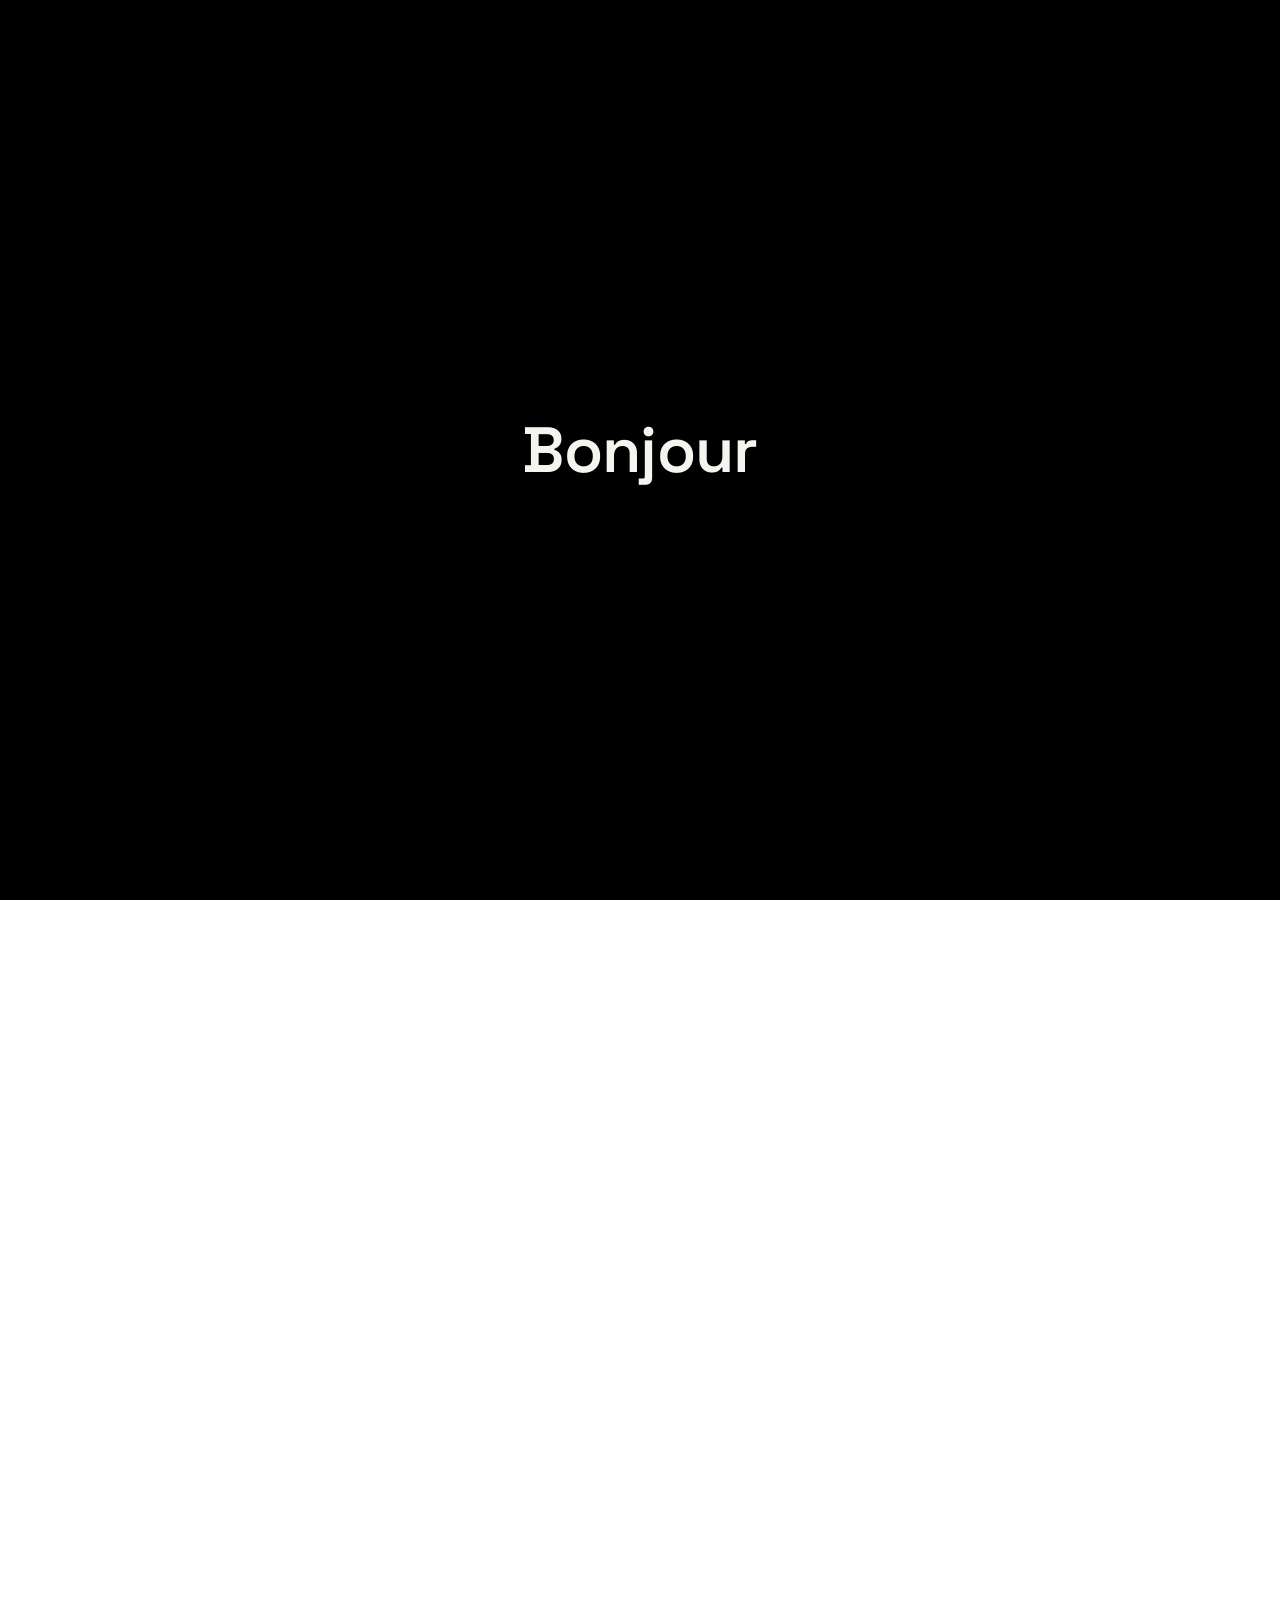
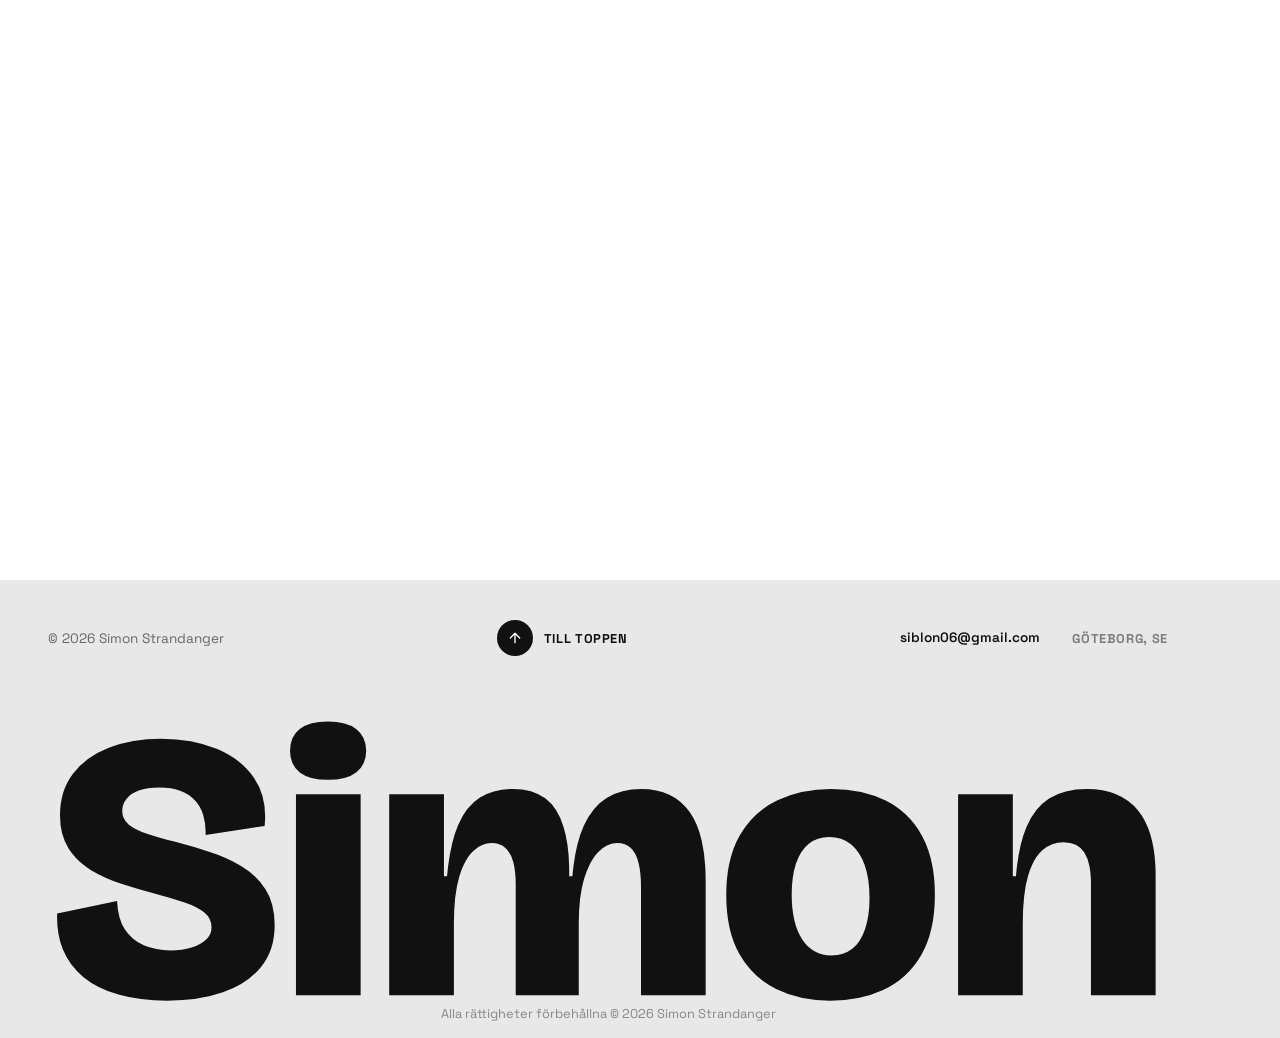
==== commit 3e378d5f: "UI-fixar: CV-länk i nav, Ladda ner CV, Photograph-rubrik på platta, Se alla bilder klipps inte, proj" ====
--- a/index.html
+++ b/index.html
@@ -15,6 +15,7 @@
 
   <nav class="site-nav">
     <a class="site-nav-link is-active" href="index.html">Hem</a>
+    <a class="site-nav-link" href="cv.pdf" download>CV</a>
     <a class="site-nav-link" href="photograph.html">Foton</a>
     <a class="site-nav-link" href="projects.html">Projekt</a>
   </nav>
@@ -190,7 +191,7 @@
 
           <div class="about-cta about-reveal-item">
             <a class="btn-cv" href="cv.pdf" download>
-              <span>Ladda ner lista</span>
+              <span>Ladda ner CV</span>
               <svg aria-hidden="true" viewBox="0 0 24 24" fill="none" stroke="currentColor" stroke-width="2" stroke-linecap="round" stroke-linejoin="round">
                 <path d="M12 3v12"></path>
                 <path d="m7 10 5 5 5-5"></path>
@@ -206,8 +207,10 @@
     <section class="photo-showcase" id="photograph">
       <div class="photo-showcase-stage">
         <p class="photo-showcase-kicker">Selected images</p>
-        <h2 class="photo-showcase-title">Photograph</h2>
-        <p class="photo-showcase-subtitle">into my world</p>
+        <div class="photo-showcase-heading">
+          <h2 class="photo-showcase-title">Photograph</h2>
+          <p class="photo-showcase-subtitle">into my world</p>
+        </div>
         <div class="photo-showcase-body">
           <div class="photo-showcase-grid" aria-label="Ett urval av fotografier">
             <div class="photo-showcase-card"><img src="images/showcase/1.jpg" alt="Fotografi 1"></div>
--- a/css/style.css
+++ b/css/style.css
@@ -1146,6 +1146,7 @@
   display: grid;
   place-items: center;
   overflow: hidden;
+  background: #e8e8e8; /* same as .photo-showcase; the heading's blend mode needs a backdrop inside the stage */
 }
 
 .photo-showcase-kicker {
@@ -1169,7 +1170,9 @@
 }
 
 .photo-showcase-grid {
-  width: min(61vw, 1250px);
+  /* the last term keeps grid + button inside the 100vh stage on wide, short screens
+     (grid height is ~3/4 of its width) — otherwise the button was cut off at the bottom */
+  width: min(61vw, 1250px, calc((max(100vh, 620px) - 13rem) * 1.3));
   display: grid;
   grid-template-columns: repeat(4, 1fr);
   gap: clamp(0.6rem, 1.1vw, 1.1rem);
@@ -1227,28 +1230,42 @@
   flex-shrink: 0;
 }
 
-.photo-showcase-title,
+/* Heading sits in front of the photos (z-index above the cards' 3D transforms). White
+   text + mix-blend-mode: difference inverts against whatever is behind it: dark on the
+   light page, light over dark photos, so it stays readable as the images land. */
+.photo-showcase-heading {
+  position: absolute;
+  top: 50%;
+  left: 50%;
+  transform: translate(-50%, -50%);
+  z-index: 5;
+  display: flex;
+  flex-direction: column;
+  align-items: center;
+  text-align: center;
+  color: #fff;
+  background: #111;
+  padding: clamp(1.2rem, 2.4vw, 2.4rem) clamp(1.6rem, 3.4vw, 3.4rem);
+  box-shadow: 0 0 0 1px rgba(255, 255, 255, 0.12);
+  pointer-events: none;
+}
+
+.photo-showcase-title {
+  font-family: 'Bricolage Grotesque', var(--font);
+  font-size: clamp(3.2rem, 8vw, 8rem);
+  font-weight: 800;
+  letter-spacing: -0.05em;
+  line-height: 0.95;
+}
+
 .photo-showcase-subtitle {
-  position: absolute;
-  z-index: 1;
-  color: #151515;
-  pointer-events: none;
-}
-
-.photo-showcase-title {
-  font-family: Georgia, 'Times New Roman', serif;
-  font-size: clamp(4.5rem, 11vw, 12rem);
-  font-weight: 400;
-  letter-spacing: -0.09em;
-  line-height: .8;
-}
-
-.photo-showcase-subtitle {
-  margin-top: clamp(5rem, 11vw, 11rem);
-  margin-left: clamp(5rem, 13vw, 15rem);
-  font-family: Georgia, 'Times New Roman', serif;
-  font-size: clamp(1.3rem, 2vw, 2.5rem);
-  font-style: italic;
+  margin-top: clamp(1rem, 1.6vw, 1.6rem);
+  font-size: clamp(0.8rem, 1.2vw, 1.15rem);
+  font-weight: 700;
+  letter-spacing: 0.42em;
+  text-transform: uppercase;
+  color: var(--about-terracotta);
+  padding-left: 0.42em; /* balances the trailing letter-spacing so it centres optically */
 }
 
 /* ---------- Footer: big sign-off wordmark, then the compact contact bar ---------- */
@@ -2409,13 +2426,14 @@
   }
 
   .photo-showcase-title {
-    font-size: clamp(3.5rem, 18vw, 6rem);
+    font-size: clamp(3rem, 17vw, 6rem);
   }
 
   .photo-showcase-subtitle {
-    margin-top: 5rem;
-    margin-left: 4.5rem;
-    font-size: 1.2rem;
+    margin-top: 0.9rem;
+    font-size: 0.72rem;
+    letter-spacing: 0.3em;
+    padding-left: 0.3em;
   }
 
   .site-footer {
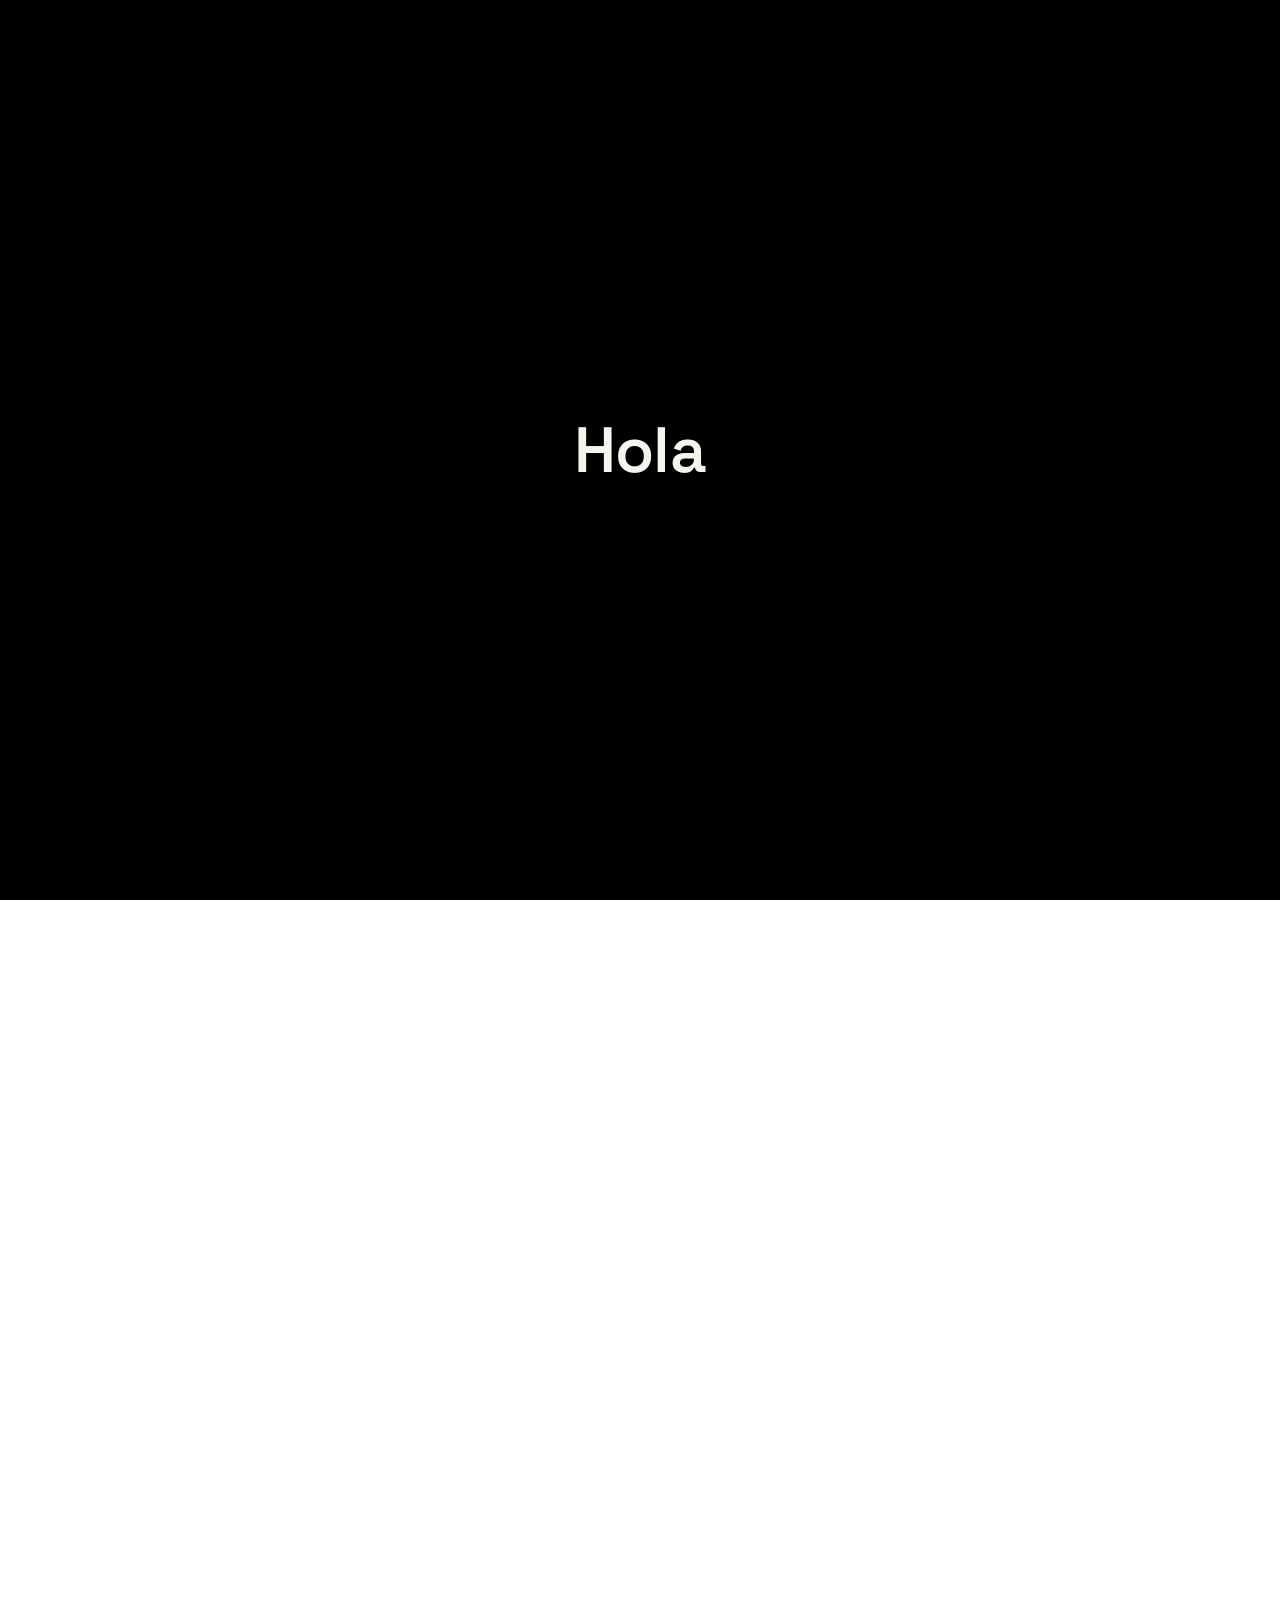
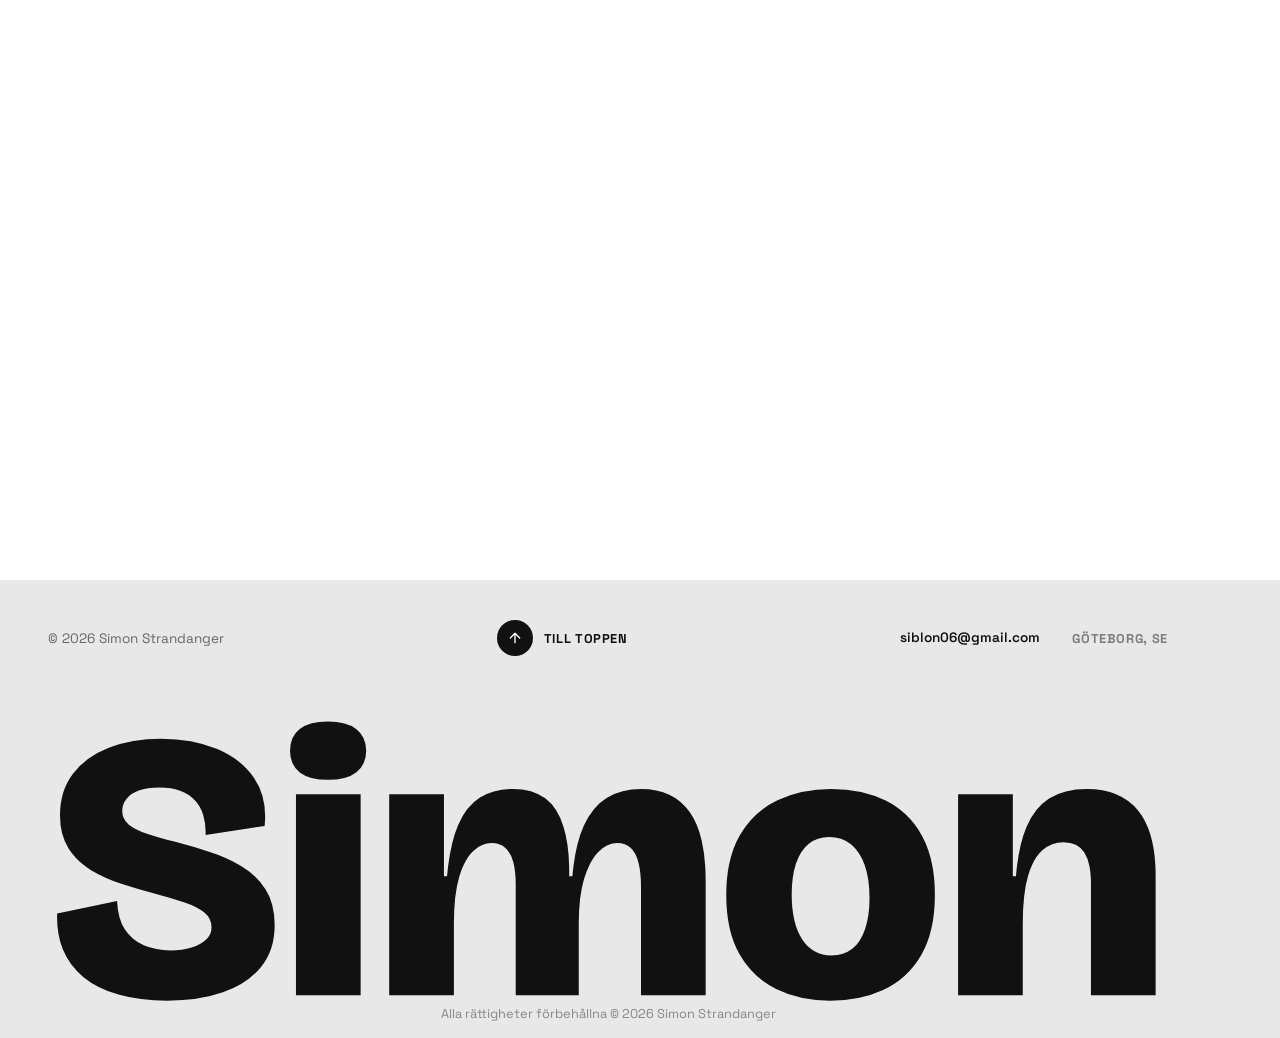
==== commit 4cf18662: "Projekt 6: slå ihop med projekt 9 till en Blender-sida om polygonmodellering, ta bort 27.png Co-Auth" ====
--- a/index.html
+++ b/index.html
@@ -69,11 +69,6 @@
         <a class="project-item" data-index="08" href="projects/project-8.html">
           <div class="project-item-clip">
             <img class="project-item-img" src="images/carousel/8.jpg" alt="Projekt 8" onerror="this.parentElement.parentElement.classList.add('missing')">
-          </div>
-        </a>
-        <a class="project-item" data-index="09" href="projects/project-9.html">
-          <div class="project-item-clip">
-            <img class="project-item-img" src="images/carousel/9.jpg" alt="Projekt 9" onerror="this.parentElement.parentElement.classList.add('missing')">
           </div>
         </a>
       </div>
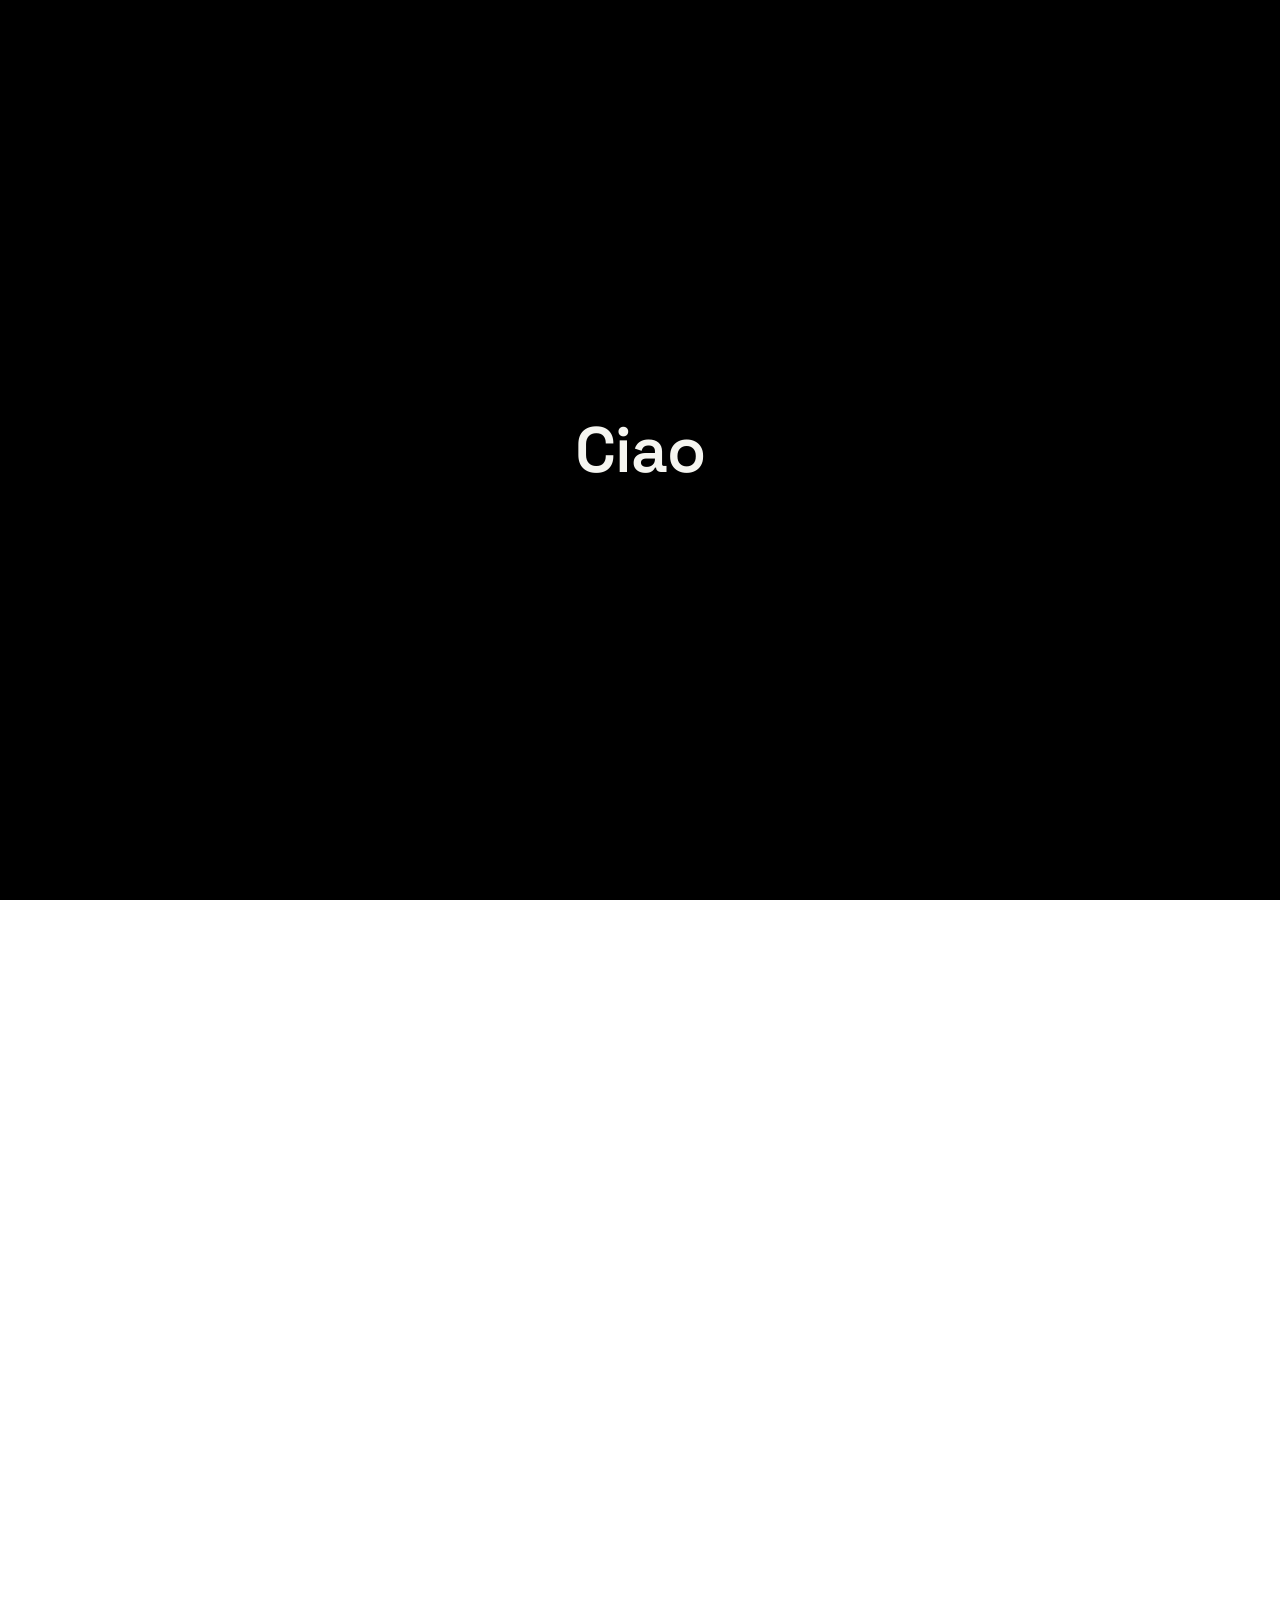
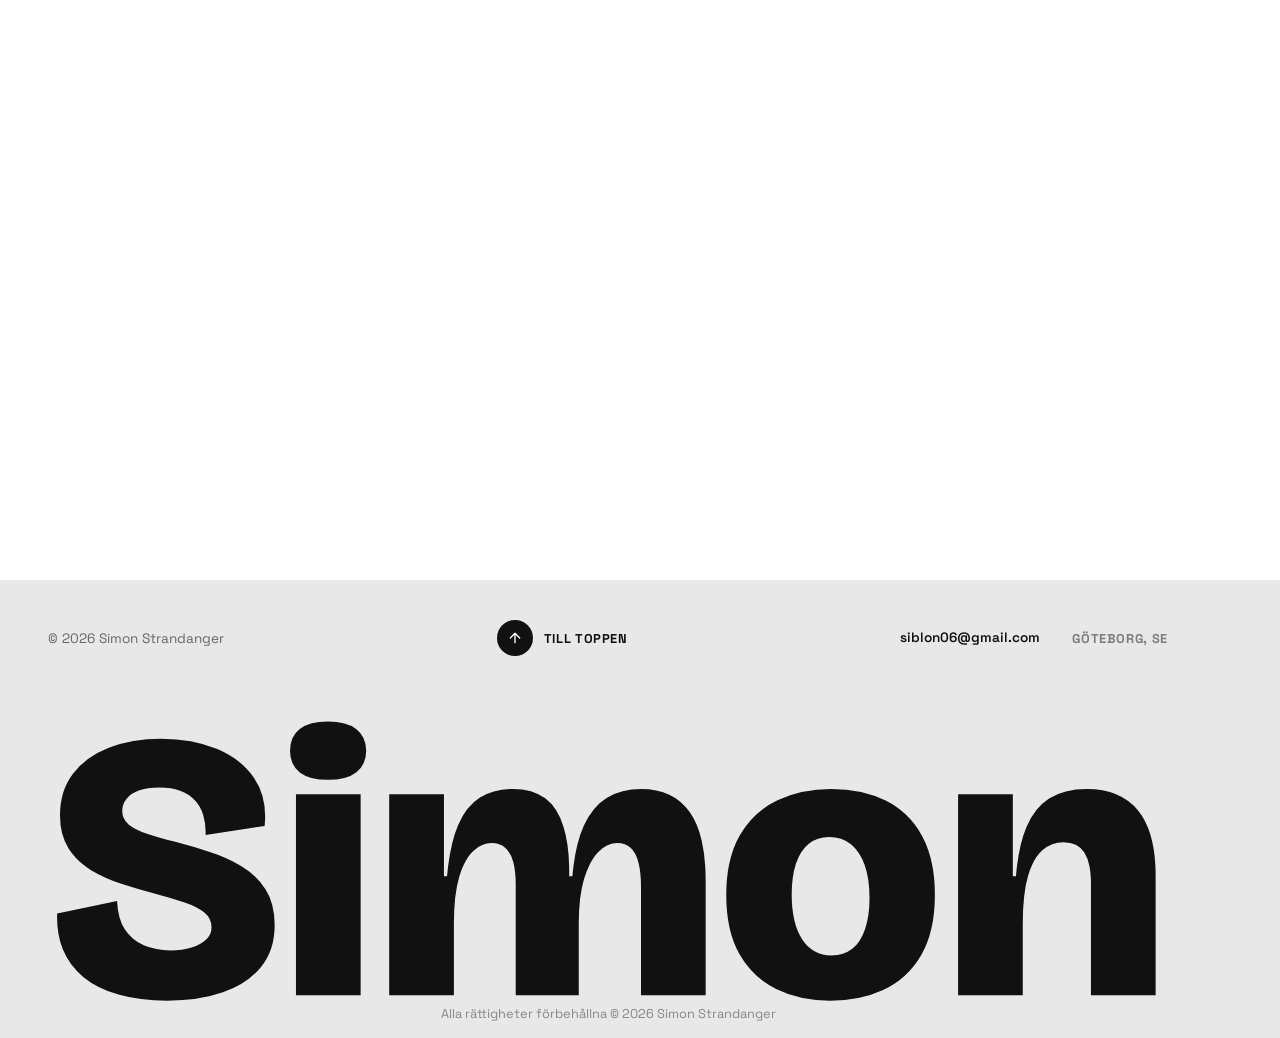
==== commit effafdf9: "Arbeten: erfarenhet, utvalda projekt med bildplatser och utbildning i timeline-stil Co-Authored-By: " ====
--- a/index.html
+++ b/index.html
@@ -129,59 +129,100 @@
             </div>
           </div>
 
-          <!-- Timeline: text on one side, image on the other — same two-column idea as
-               the split section above, with a small clean timeline instead of prose. -->
-          <div class="about-timeline-section">
-            <div class="about-timeline-col">
-              <h3 class="about-timeline-heading about-reveal-item"><span class="about-timeline-heading-num">02</span>Arbeten</h3>
-              <div class="about-timeline">
-                <div class="about-timeline-item">
-                  <p class="about-timeline-period">2024</p>
-                  <h4 class="about-timeline-role">Digital tvilling av Gymnastikhall</h4>
-                  <p class="about-timeline-org">Järfällagymnasterna</p>
-                  <p class="about-timeline-text">Fotorealistisk 3D-visualisering av JG-hallen, där hela interiören modellerades, texturerades, ljussattes och animerades i Blender. Modellen spelas idag på skärmar i hallen.</p>
-                </div>
-                <div class="about-timeline-item">
+          <!-- Arbeten: three timelines (experience, selected projects with image slots,
+               education). Rows reuse .about-timeline-item so script.js reveals them. -->
+          <div class="about-work">
+            <h3 class="about-timeline-heading about-reveal-item"><span class="about-timeline-heading-num">02</span>Arbeten</h3>
+              <div class="about-work-group">
+                <h4 class="about-work-sub about-reveal-item">Arbetslivserfarenhet</h4>
+                <div class="about-timeline">
+                <div class="about-timeline-item">
+                  <p class="about-timeline-period">2025 – 2026</p>
+                  <h4 class="about-timeline-role">Tränare</h4>
+                  <p class="about-timeline-org">Järfällagymnasterna, Järfälla</p>
+                  <p class="about-timeline-text">Grupptränare för seniorer 65+ och i skolor runtom i Järfälla, samt ledare i truppgymnastik för barn och ungdomar (8–16 år) i tränings- och tävlingsgrupper och på läger, 6–8 timmar per vecka.</p>
+                </div>
+                <div class="about-timeline-item">
+                  <p class="about-timeline-period">Apr – Aug 2026</p>
+                  <h4 class="about-timeline-role">Fönsterputsare</h4>
+                  <p class="about-timeline-org">Hemfrid, Stockholm</p>
+                  <p class="about-timeline-text">Fönsterputs hos privatpersoner i och kring Stockholm.</p>
+                </div>
+                <div class="about-timeline-item">
+                  <p class="about-timeline-period">Okt 2024 – Maj 2025</p>
+                  <h4 class="about-timeline-role">Grupptränare</h4>
+                  <p class="about-timeline-org">Idrottsklivet, Järfälla kommun</p>
+                  <p class="about-timeline-text">Ledare i kommunens projekt Idrottsklivet på skolor i utsatta områden. Dessutom tävlingsledare och tekniktränare för Järfällagymnasternas pojkar 12–15 år inför ungdoms-SM.</p>
+                </div>
+                <div class="about-timeline-item">
+                  <p class="about-timeline-period">Dec 2025 – 2026</p>
+                  <h4 class="about-timeline-role">Fotograf och bildförsäljning</h4>
+                  <p class="about-timeline-org">BCK Media</p>
+                  <p class="about-timeline-text">Foto och försäljning av bilder från bland annat Riksfyran och Rikstrean i Järfälla, Fridegårdsgymnasiets studentfirande och Sinclairs på Stockholm Statsteater.</p>
+                </div>
+                </div>
+              </div>
+              <div class="about-work-group">
+                <h4 class="about-work-sub about-reveal-item">Utvalda projekt</h4>
+                <div class="about-timeline">
+                <div class="about-timeline-item about-timeline-item--project">
+                  <p class="about-timeline-period">2026</p>
+                  <h4 class="about-timeline-role">Visualisering av ny lokal för Renta</h4>
+                  <p class="about-timeline-org">Renta Maskinuthyrning, Järfälla</p>
+                  <p class="about-timeline-text">Stor skalenlig 3D-visualisering av en industrilokal inför inflytt: modell, ljus, textur och rendering.</p>
+                  <div class="about-media about-media--project"><img src="images/about/projects/renta.jpg" alt="" onerror="this.parentElement.classList.add('missing')"></div>
+                </div>
+                <div class="about-timeline-item about-timeline-item--project">
                   <p class="about-timeline-period">2025</p>
                   <h4 class="about-timeline-role">Visualisering av klocka</h4>
                   <p class="about-timeline-org">Ozia Watches</p>
-                  <p class="about-timeline-text">3D-Visualisering av klockor för det nystartade företaget Ozia Watches. Materialet användes i marknadsföring och produktpresentation.</p>
-                </div>
-                <div class="about-timeline-item">
+                  <p class="about-timeline-text">3D-visualisering av klockor för marknadsföring och produktpresentation.</p>
+                  <div class="about-media about-media--project"><img src="images/about/projects/ozia.jpg" alt="" onerror="this.parentElement.classList.add('missing')"></div>
+                </div>
+                <div class="about-timeline-item about-timeline-item--project">
                   <p class="about-timeline-period">2025</p>
-                  <h4 class="about-timeline-role">Foto Rikstrean</h4>
-                  <p class="about-timeline-org">BCK Media</p>
-                  <p class="about-timeline-text">Fotoförsäljning på gymnastiktävlingen Riksfyran i Järfälla. Bilder såldes i paket till klubbarna</p>
-                </div>
-                <div class="about-timeline-item">
-                  <p class="about-timeline-period">2026</p>
-                  <h4 class="about-timeline-role">Lokalplanering med digital tvilling i Järfälla</h4>
-                  <p class="about-timeline-org">Renta Maskinuthyrning Järfälla</p>
-                  <p class="about-timeline-text">Stor skalenlig visualisering av en industrilokal i första skedet av inredning inför inflytt.</p>
-                </div>
-                <div class="about-timeline-item">
-                  <p class="about-timeline-period">2026</p>
-                  <h4 class="about-timeline-role">Foto Studentfirande Fridegårdsgymnasiet</h4>
-                  <p class="about-timeline-org">BCK Media</p>
-                  <p class="about-timeline-text">Foto och bildförsäljning för BCK Media på Fridegårdsgymnasiets studentfirande.</p>
-                </div>
-                <div class="about-timeline-item">
-                  <p class="about-timeline-period">2026</p>
-                  <h4 class="about-timeline-role">Foto Sinclairs Stockholm</h4>
-                  <p class="about-timeline-org">BCK Media</p>
-                  <p class="about-timeline-text">Fotoförsäljning för BCK Media på dansuppvisningen Sinclairs på Stockholm Statsteater.</p>
-                </div>
-                <div class="about-timeline-item">
+                  <h4 class="about-timeline-role">Digital tvilling av gymnastikhall</h4>
+                  <p class="about-timeline-org">Järfällagymnasterna</p>
+                  <p class="about-timeline-text">Fotorealistisk modell av JG-hallen i Blender. Filmklippen spelas idag på skärmar i hallen.</p>
+                  <div class="about-media about-media--project"><img src="images/about/projects/gymnastikhall.jpg" alt="" onerror="this.parentElement.classList.add('missing')"></div>
+                </div>
+                <div class="about-timeline-item about-timeline-item--project">
                   <p class="about-timeline-period">2026</p>
                   <h4 class="about-timeline-role">Verktyg för nerfbaserad fotogrammetri</h4>
-                  <p class="about-timeline-org">Ingen kund än så länge</p>
-                  <p class="about-timeline-text">Utveckling av ett verktyg för automatisk 3D-scanning för digitalisering av miljöer inne och ute. Jag planerar att använda verktyget för att underlätta planering vid byggprojekt i Järfälla.</p>
+                  <p class="about-timeline-org">Eget projekt</p>
+                  <p class="about-timeline-text">Ett verktyg för automatisk 3D-scanning av miljöer inne och ute, tänkt att underlätta planering vid byggprojekt i Järfälla.</p>
+                  <div class="about-media about-media--project"><img src="images/about/projects/fotogrammetri.jpg" alt="" onerror="this.parentElement.classList.add('missing')"></div>
+                </div>
                 </div>
               </div>
-            </div>
-            <div class="about-media about-media--timeline about-reveal-item">
-              <img src="images/about/timeline.jpg" alt="" onerror="this.parentElement.classList.add('missing')">
-            </div>
+              <div class="about-work-group">
+                <h4 class="about-work-sub about-reveal-item">Utbildning</h4>
+                <div class="about-timeline">
+                <div class="about-timeline-item">
+                  <p class="about-timeline-period">2026 – pågående</p>
+                  <h4 class="about-timeline-role">Civilingenjör, Samhällsbyggnadsteknik</h4>
+                  <p class="about-timeline-org">Chalmers tekniska högskola, Göteborg</p>
+                </div>
+                <div class="about-timeline-item">
+                  <p class="about-timeline-period">Aug 2025 – Jan 2026</p>
+                  <h4 class="about-timeline-role">GIS I</h4>
+                  <p class="about-timeline-org">Södertörns universitet</p>
+                  <p class="about-timeline-text">Geografisk analys i ArcGIS och QGIS.</p>
+                </div>
+                <div class="about-timeline-item">
+                  <p class="about-timeline-period">2022 – 2025</p>
+                  <h4 class="about-timeline-role">Naturvetenskapligt program</h4>
+                  <p class="about-timeline-org">Viktor Rydbergs Gymnasium, Sundbyberg</p>
+                  <p class="about-timeline-text">Inklusive matematik 5 och engelska 7. Moderna språk: tyska.</p>
+                </div>
+                <div class="about-timeline-item">
+                  <p class="about-timeline-period">Kurser</p>
+                  <h4 class="about-timeline-role">Gymnastikledarutbildningar</h4>
+                  <p class="about-timeline-org">SISU Förlag i samverkan med Gymnastikförbundet</p>
+                  <p class="about-timeline-text">Bland annat Truppgymnastik A och redskap B, Gymnastikens ledarskap, Åldersanpassad träning för barn och unga samt HLR med hjärtstartare.</p>
+                </div>
+                </div>
+              </div>
           </div>
 
           <div class="about-cta about-reveal-item">
--- a/css/style.css
+++ b/css/style.css
@@ -950,14 +950,6 @@
   font-weight: 700;
 }
 
-.about-timeline-section {
-  display: grid;
-  grid-template-columns: 1.2fr 1fr;
-  gap: 3rem;
-  align-items: start;
-  margin-bottom: 4rem;
-}
-
 .about-timeline-heading {
   display: flex;
   flex-direction: column;
@@ -977,11 +969,24 @@
   letter-spacing: 0.14em;
 }
 
-.about-media--timeline {
-  position: sticky;
-  top: 2rem;
-  width: 100%;
-  aspect-ratio: 3 / 4;
+.about-work {
+  display: flex;
+  flex-direction: column;
+  gap: 4rem;
+  margin-bottom: 4rem;
+}
+
+.about-work .about-timeline-heading {
+  margin-bottom: 0;
+}
+
+.about-work-sub {
+  font-size: 0.72rem;
+  font-weight: 700;
+  letter-spacing: 0.14em;
+  text-transform: uppercase;
+  color: rgba(var(--fg-rgb), 0.55);
+  margin-bottom: 1.1rem;
 }
 
 /* Timeline: ruled rows — year on the left, role / org / description on the right.
@@ -996,8 +1001,8 @@
 .about-timeline-item {
   position: relative;
   display: grid;
-  grid-template-columns: 5rem 1fr;
-  column-gap: 1.5rem;
+  grid-template-columns: 8.5rem 1fr;
+  column-gap: 2.5rem;
   padding: 1.75rem 0;
   border-bottom: 1px solid rgba(var(--fg-rgb), 0.14);
   opacity: 0;
@@ -1022,15 +1027,62 @@
   border-bottom-color: var(--fg);
 }
 
+/* Rail: a hairline between the period and the content, with a dot per row. */
+.about-timeline-item::before {
+  content: '';
+  position: absolute;
+  left: calc(8.5rem + 1.25rem);
+  top: 0;
+  bottom: -1px;
+  width: 1px;
+  background: rgba(var(--fg-rgb), 0.18);
+}
+
+.about-timeline-item::after {
+  content: '';
+  position: absolute;
+  left: calc(8.5rem + 1.25rem - 4px);
+  top: 2.15rem;
+  width: 9px;
+  height: 9px;
+  background: var(--bg, #e8e8e8);
+  border: 1.5px solid var(--fg);
+  transition: background 250ms ease, border-color 250ms ease;
+}
+
+.about-timeline-item:hover::after {
+  background: var(--about-terracotta);
+  border-color: var(--about-terracotta);
+}
+
+/* Project rows get an image slot on the right (empty until a file is dropped in). */
+.about-timeline-item--project {
+  grid-template-columns: 8.5rem 1fr minmax(0, 220px);
+}
+
+.about-timeline-item--project .about-media--project {
+  grid-column: 3;
+  grid-row: 1 / span 4;
+  align-self: start;
+  width: 100%;
+  aspect-ratio: 4 / 3;
+}
+
+.about-timeline-item--project .about-timeline-role,
+.about-timeline-item--project .about-timeline-org,
+.about-timeline-item--project .about-timeline-text {
+  grid-column: 2;
+}
+
 .about-timeline-period {
   grid-column: 1;
   grid-row: 1 / span 3;
   font-family: 'Bricolage Grotesque', var(--font);
   font-weight: 800;
-  font-size: 1.5rem;
+  font-size: 1.1rem;
   letter-spacing: -0.02em;
-  line-height: 1.1;
-  color: rgba(var(--fg-rgb), 0.35);
+  line-height: 1.2;
+  color: rgba(var(--fg-rgb), 0.45);
   transition: color 250ms ease;
 }
 
@@ -1888,6 +1940,10 @@
   margin: -1.5rem auto 3.5rem;
 }
 
+.gis-actions.gis-actions--inline {
+  margin: 0 auto 1.75rem;
+}
+
 .gis-download {
   display: inline-flex;
   align-items: center;
@@ -2391,19 +2447,41 @@
     margin: 2rem 0 3rem;
   }
 
-  .about-split,
-  .about-timeline-section {
+  .about-split {
     grid-template-columns: 1fr;
     gap: 1.5rem;
   }
 
-  .about-split-media,
-  .about-media--timeline {
+  .about-split-media {
     position: static;
   }
 
-  .about-media--timeline {
-    order: -1;
+  .about-timeline-item,
+  .about-timeline-item--project {
+    grid-template-columns: 1fr;
+  }
+
+  .about-timeline-item::before,
+  .about-timeline-item::after {
+    display: none;
+  }
+
+  .about-timeline-period {
+    grid-row: auto;
+    margin-bottom: 0.5rem;
+  }
+
+  .about-timeline-item .about-timeline-role,
+  .about-timeline-item .about-timeline-org,
+  .about-timeline-item .about-timeline-text,
+  .about-timeline-item--project .about-media--project {
+    grid-column: 1;
+    grid-row: auto;
+  }
+
+  .about-timeline-item--project .about-media--project {
+    margin-top: 1rem;
+    max-width: 320px;
   }
 
   .photo-showcase {
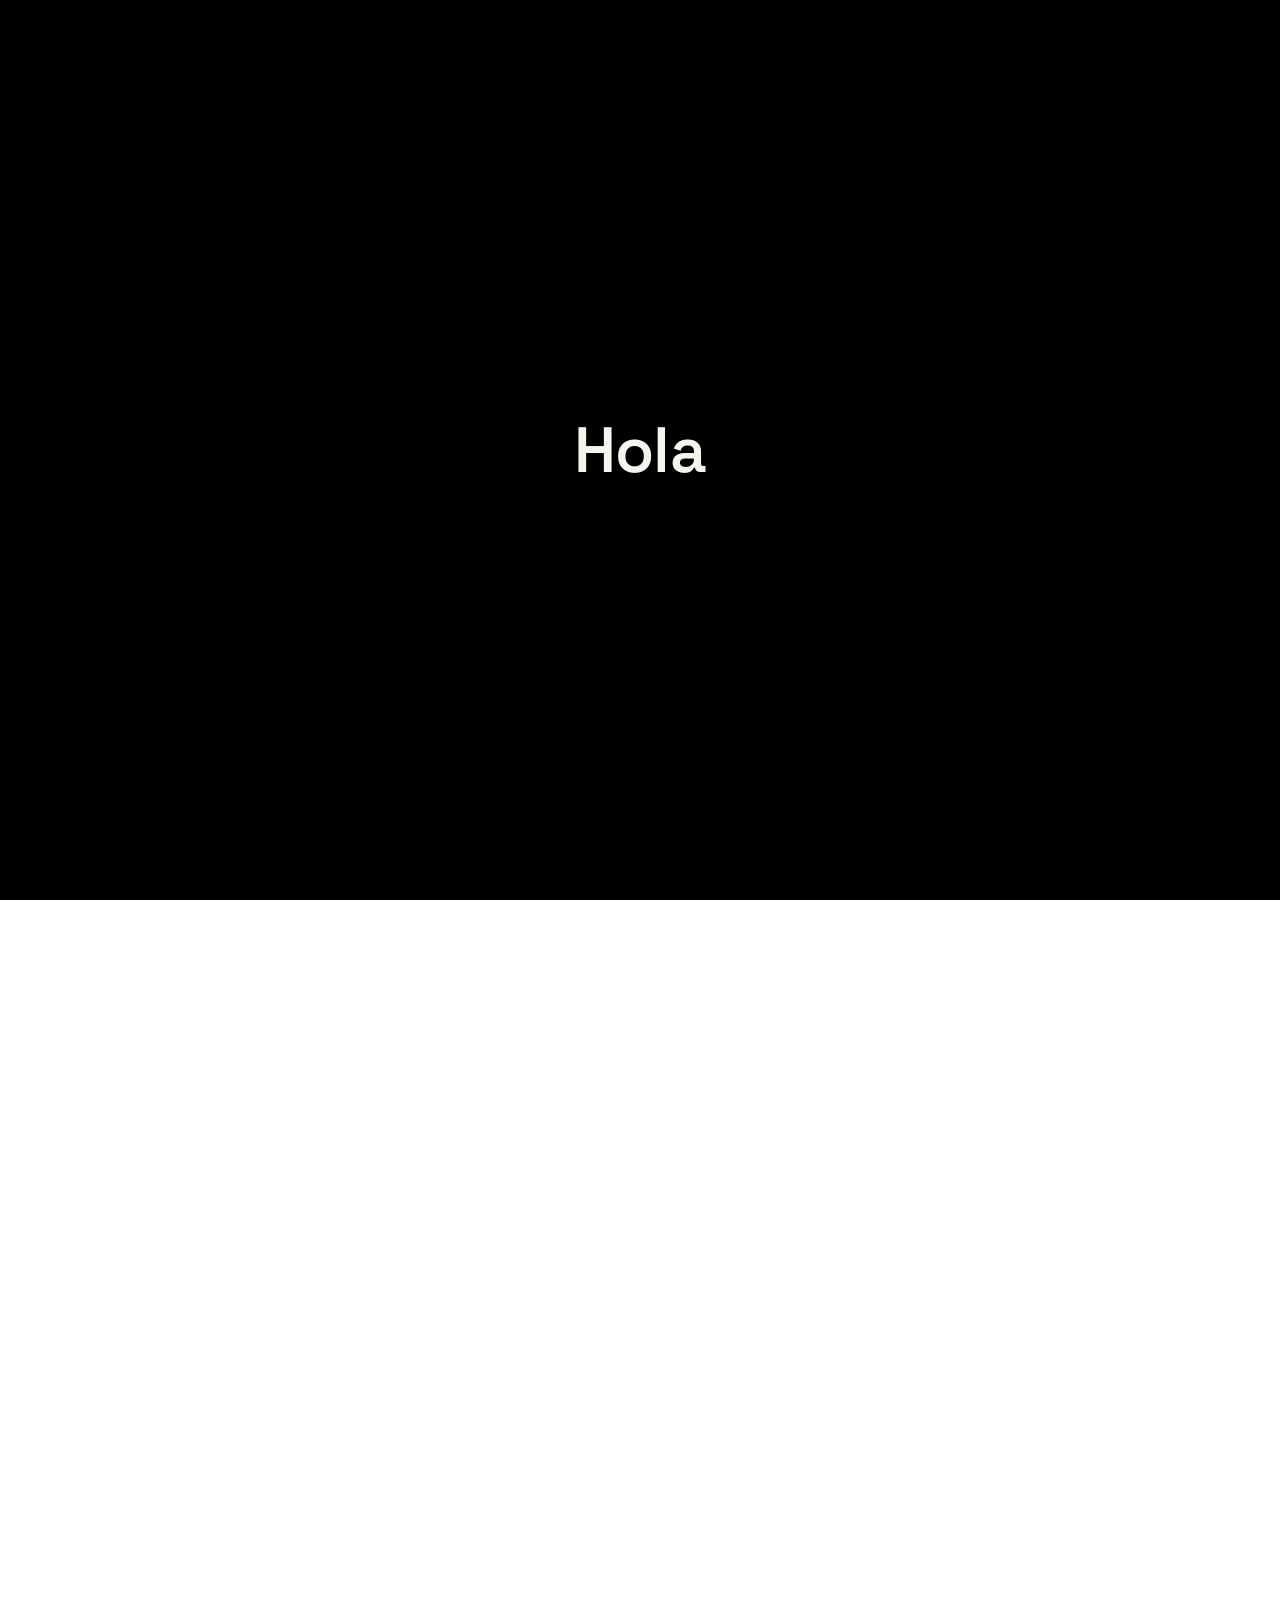
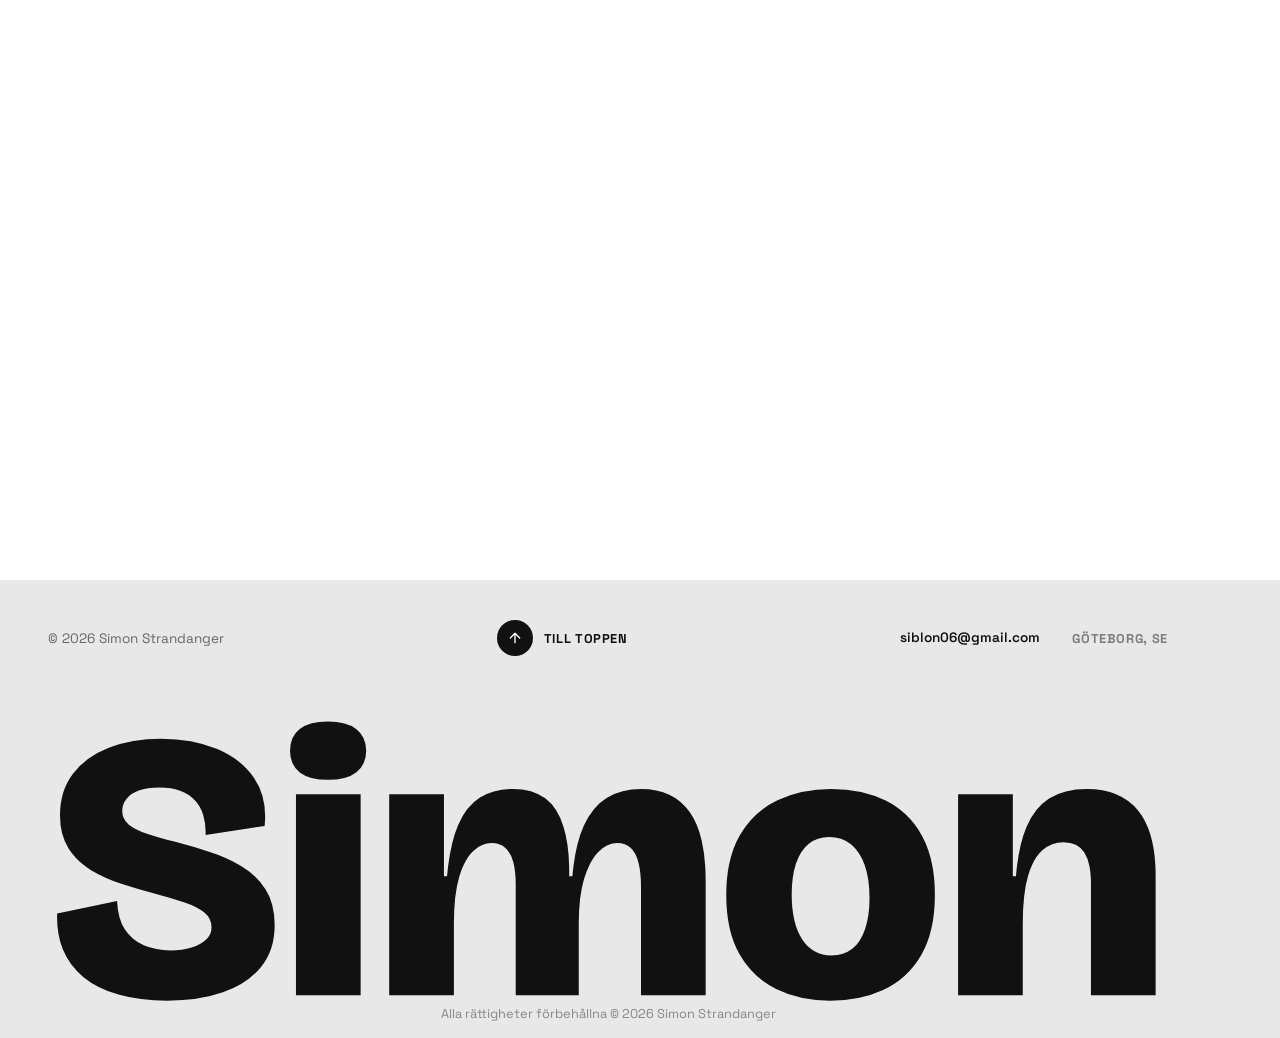
==== commit d3ac8680: "Merge pull request #12 from siblon06-source/work/blender-merge Projekt 6+9 → Blender-polygonmodeller" ====
--- a/index.html
+++ b/index.html
@@ -129,100 +129,59 @@
             </div>
           </div>
 
-          <!-- Arbeten: three timelines (experience, selected projects with image slots,
-               education). Rows reuse .about-timeline-item so script.js reveals them. -->
-          <div class="about-work">
-            <h3 class="about-timeline-heading about-reveal-item"><span class="about-timeline-heading-num">02</span>Arbeten</h3>
-              <div class="about-work-group">
-                <h4 class="about-work-sub about-reveal-item">Arbetslivserfarenhet</h4>
-                <div class="about-timeline">
-                <div class="about-timeline-item">
-                  <p class="about-timeline-period">2025 – 2026</p>
-                  <h4 class="about-timeline-role">Tränare</h4>
-                  <p class="about-timeline-org">Järfällagymnasterna, Järfälla</p>
-                  <p class="about-timeline-text">Grupptränare för seniorer 65+ och i skolor runtom i Järfälla, samt ledare i truppgymnastik för barn och ungdomar (8–16 år) i tränings- och tävlingsgrupper och på läger, 6–8 timmar per vecka.</p>
-                </div>
-                <div class="about-timeline-item">
-                  <p class="about-timeline-period">Apr – Aug 2026</p>
-                  <h4 class="about-timeline-role">Fönsterputsare</h4>
-                  <p class="about-timeline-org">Hemfrid, Stockholm</p>
-                  <p class="about-timeline-text">Fönsterputs hos privatpersoner i och kring Stockholm.</p>
-                </div>
-                <div class="about-timeline-item">
-                  <p class="about-timeline-period">Okt 2024 – Maj 2025</p>
-                  <h4 class="about-timeline-role">Grupptränare</h4>
-                  <p class="about-timeline-org">Idrottsklivet, Järfälla kommun</p>
-                  <p class="about-timeline-text">Ledare i kommunens projekt Idrottsklivet på skolor i utsatta områden. Dessutom tävlingsledare och tekniktränare för Järfällagymnasternas pojkar 12–15 år inför ungdoms-SM.</p>
-                </div>
-                <div class="about-timeline-item">
-                  <p class="about-timeline-period">Dec 2025 – 2026</p>
-                  <h4 class="about-timeline-role">Fotograf och bildförsäljning</h4>
-                  <p class="about-timeline-org">BCK Media</p>
-                  <p class="about-timeline-text">Foto och försäljning av bilder från bland annat Riksfyran och Rikstrean i Järfälla, Fridegårdsgymnasiets studentfirande och Sinclairs på Stockholm Statsteater.</p>
-                </div>
-                </div>
-              </div>
-              <div class="about-work-group">
-                <h4 class="about-work-sub about-reveal-item">Utvalda projekt</h4>
-                <div class="about-timeline">
-                <div class="about-timeline-item about-timeline-item--project">
-                  <p class="about-timeline-period">2026</p>
-                  <h4 class="about-timeline-role">Visualisering av ny lokal för Renta</h4>
-                  <p class="about-timeline-org">Renta Maskinuthyrning, Järfälla</p>
-                  <p class="about-timeline-text">Stor skalenlig 3D-visualisering av en industrilokal inför inflytt: modell, ljus, textur och rendering.</p>
-                  <div class="about-media about-media--project"><img src="images/about/projects/renta.jpg" alt="" onerror="this.parentElement.classList.add('missing')"></div>
-                </div>
-                <div class="about-timeline-item about-timeline-item--project">
+          <!-- Timeline: text on one side, image on the other — same two-column idea as
+               the split section above, with a small clean timeline instead of prose. -->
+          <div class="about-timeline-section">
+            <div class="about-timeline-col">
+              <h3 class="about-timeline-heading about-reveal-item"><span class="about-timeline-heading-num">02</span>Arbeten</h3>
+              <div class="about-timeline">
+                <div class="about-timeline-item">
+                  <p class="about-timeline-period">2024</p>
+                  <h4 class="about-timeline-role">Digital tvilling av Gymnastikhall</h4>
+                  <p class="about-timeline-org">Järfällagymnasterna</p>
+                  <p class="about-timeline-text">Fotorealistisk 3D-visualisering av JG-hallen, där hela interiören modellerades, texturerades, ljussattes och animerades i Blender. Modellen spelas idag på skärmar i hallen.</p>
+                </div>
+                <div class="about-timeline-item">
                   <p class="about-timeline-period">2025</p>
                   <h4 class="about-timeline-role">Visualisering av klocka</h4>
                   <p class="about-timeline-org">Ozia Watches</p>
-                  <p class="about-timeline-text">3D-visualisering av klockor för marknadsföring och produktpresentation.</p>
-                  <div class="about-media about-media--project"><img src="images/about/projects/ozia.jpg" alt="" onerror="this.parentElement.classList.add('missing')"></div>
-                </div>
-                <div class="about-timeline-item about-timeline-item--project">
+                  <p class="about-timeline-text">3D-Visualisering av klockor för det nystartade företaget Ozia Watches. Materialet användes i marknadsföring och produktpresentation.</p>
+                </div>
+                <div class="about-timeline-item">
                   <p class="about-timeline-period">2025</p>
-                  <h4 class="about-timeline-role">Digital tvilling av gymnastikhall</h4>
-                  <p class="about-timeline-org">Järfällagymnasterna</p>
-                  <p class="about-timeline-text">Fotorealistisk modell av JG-hallen i Blender. Filmklippen spelas idag på skärmar i hallen.</p>
-                  <div class="about-media about-media--project"><img src="images/about/projects/gymnastikhall.jpg" alt="" onerror="this.parentElement.classList.add('missing')"></div>
-                </div>
-                <div class="about-timeline-item about-timeline-item--project">
+                  <h4 class="about-timeline-role">Foto Rikstrean</h4>
+                  <p class="about-timeline-org">BCK Media</p>
+                  <p class="about-timeline-text">Fotoförsäljning på gymnastiktävlingen Riksfyran i Järfälla. Bilder såldes i paket till klubbarna</p>
+                </div>
+                <div class="about-timeline-item">
+                  <p class="about-timeline-period">2026</p>
+                  <h4 class="about-timeline-role">Lokalplanering med digital tvilling i Järfälla</h4>
+                  <p class="about-timeline-org">Renta Maskinuthyrning Järfälla</p>
+                  <p class="about-timeline-text">Stor skalenlig visualisering av en industrilokal i första skedet av inredning inför inflytt.</p>
+                </div>
+                <div class="about-timeline-item">
+                  <p class="about-timeline-period">2026</p>
+                  <h4 class="about-timeline-role">Foto Studentfirande Fridegårdsgymnasiet</h4>
+                  <p class="about-timeline-org">BCK Media</p>
+                  <p class="about-timeline-text">Foto och bildförsäljning för BCK Media på Fridegårdsgymnasiets studentfirande.</p>
+                </div>
+                <div class="about-timeline-item">
+                  <p class="about-timeline-period">2026</p>
+                  <h4 class="about-timeline-role">Foto Sinclairs Stockholm</h4>
+                  <p class="about-timeline-org">BCK Media</p>
+                  <p class="about-timeline-text">Fotoförsäljning för BCK Media på dansuppvisningen Sinclairs på Stockholm Statsteater.</p>
+                </div>
+                <div class="about-timeline-item">
                   <p class="about-timeline-period">2026</p>
                   <h4 class="about-timeline-role">Verktyg för nerfbaserad fotogrammetri</h4>
-                  <p class="about-timeline-org">Eget projekt</p>
-                  <p class="about-timeline-text">Ett verktyg för automatisk 3D-scanning av miljöer inne och ute, tänkt att underlätta planering vid byggprojekt i Järfälla.</p>
-                  <div class="about-media about-media--project"><img src="images/about/projects/fotogrammetri.jpg" alt="" onerror="this.parentElement.classList.add('missing')"></div>
-                </div>
+                  <p class="about-timeline-org">Ingen kund än så länge</p>
+                  <p class="about-timeline-text">Utveckling av ett verktyg för automatisk 3D-scanning för digitalisering av miljöer inne och ute. Jag planerar att använda verktyget för att underlätta planering vid byggprojekt i Järfälla.</p>
                 </div>
               </div>
-              <div class="about-work-group">
-                <h4 class="about-work-sub about-reveal-item">Utbildning</h4>
-                <div class="about-timeline">
-                <div class="about-timeline-item">
-                  <p class="about-timeline-period">2026 – pågående</p>
-                  <h4 class="about-timeline-role">Civilingenjör, Samhällsbyggnadsteknik</h4>
-                  <p class="about-timeline-org">Chalmers tekniska högskola, Göteborg</p>
-                </div>
-                <div class="about-timeline-item">
-                  <p class="about-timeline-period">Aug 2025 – Jan 2026</p>
-                  <h4 class="about-timeline-role">GIS I</h4>
-                  <p class="about-timeline-org">Södertörns universitet</p>
-                  <p class="about-timeline-text">Geografisk analys i ArcGIS och QGIS.</p>
-                </div>
-                <div class="about-timeline-item">
-                  <p class="about-timeline-period">2022 – 2025</p>
-                  <h4 class="about-timeline-role">Naturvetenskapligt program</h4>
-                  <p class="about-timeline-org">Viktor Rydbergs Gymnasium, Sundbyberg</p>
-                  <p class="about-timeline-text">Inklusive matematik 5 och engelska 7. Moderna språk: tyska.</p>
-                </div>
-                <div class="about-timeline-item">
-                  <p class="about-timeline-period">Kurser</p>
-                  <h4 class="about-timeline-role">Gymnastikledarutbildningar</h4>
-                  <p class="about-timeline-org">SISU Förlag i samverkan med Gymnastikförbundet</p>
-                  <p class="about-timeline-text">Bland annat Truppgymnastik A och redskap B, Gymnastikens ledarskap, Åldersanpassad träning för barn och unga samt HLR med hjärtstartare.</p>
-                </div>
-                </div>
-              </div>
+            </div>
+            <div class="about-media about-media--timeline about-reveal-item">
+              <img src="images/about/timeline.jpg" alt="" onerror="this.parentElement.classList.add('missing')">
+            </div>
           </div>
 
           <div class="about-cta about-reveal-item">
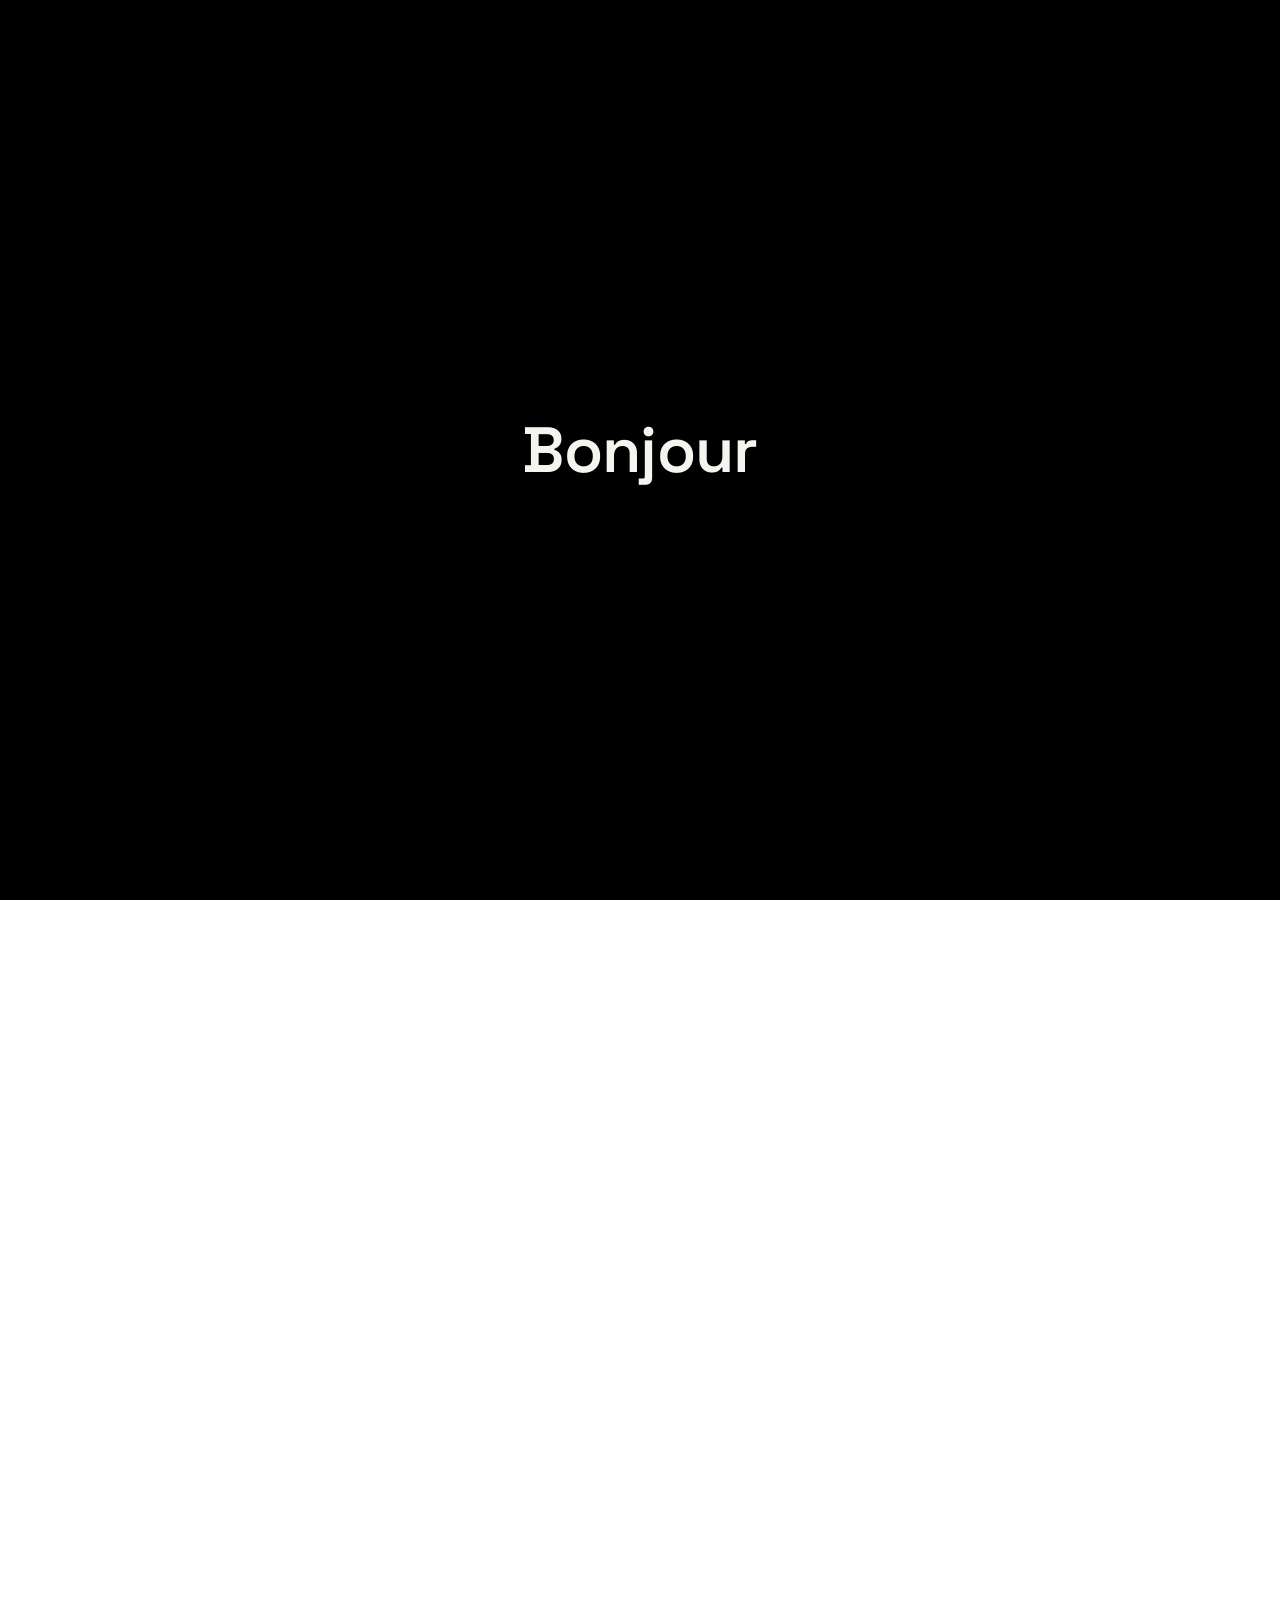
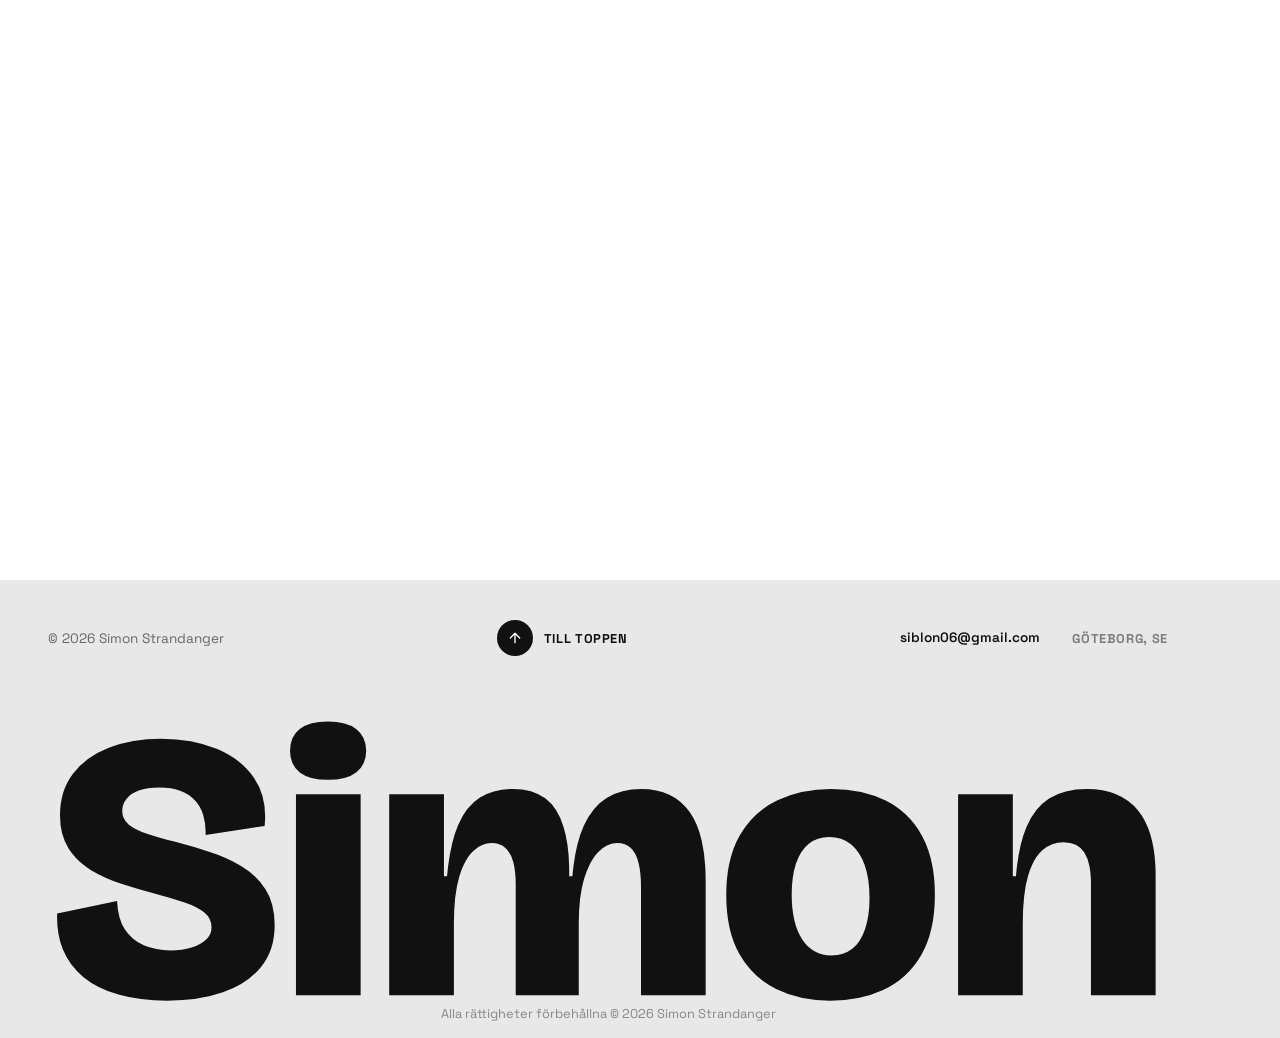
==== commit c3117379: "Merge pull request #14 from siblon06-source/work/arbeten-rebuild Arbeten: erfarenhet, projekt och ut" ====
--- a/index.html
+++ b/index.html
@@ -129,59 +129,100 @@
             </div>
           </div>
 
-          <!-- Timeline: text on one side, image on the other — same two-column idea as
-               the split section above, with a small clean timeline instead of prose. -->
-          <div class="about-timeline-section">
-            <div class="about-timeline-col">
-              <h3 class="about-timeline-heading about-reveal-item"><span class="about-timeline-heading-num">02</span>Arbeten</h3>
-              <div class="about-timeline">
-                <div class="about-timeline-item">
-                  <p class="about-timeline-period">2024</p>
-                  <h4 class="about-timeline-role">Digital tvilling av Gymnastikhall</h4>
-                  <p class="about-timeline-org">Järfällagymnasterna</p>
-                  <p class="about-timeline-text">Fotorealistisk 3D-visualisering av JG-hallen, där hela interiören modellerades, texturerades, ljussattes och animerades i Blender. Modellen spelas idag på skärmar i hallen.</p>
-                </div>
-                <div class="about-timeline-item">
+          <!-- Arbeten: three timelines (experience, selected projects with image slots,
+               education). Rows reuse .about-timeline-item so script.js reveals them. -->
+          <div class="about-work">
+            <h3 class="about-timeline-heading about-reveal-item"><span class="about-timeline-heading-num">02</span>Arbeten</h3>
+              <div class="about-work-group">
+                <h4 class="about-work-sub about-reveal-item">Arbetslivserfarenhet</h4>
+                <div class="about-timeline">
+                <div class="about-timeline-item">
+                  <p class="about-timeline-period">2025 – 2026</p>
+                  <h4 class="about-timeline-role">Tränare</h4>
+                  <p class="about-timeline-org">Järfällagymnasterna, Järfälla</p>
+                  <p class="about-timeline-text">Grupptränare för seniorer 65+ och i skolor runtom i Järfälla, samt ledare i truppgymnastik för barn och ungdomar (8–16 år) i tränings- och tävlingsgrupper och på läger, 6–8 timmar per vecka.</p>
+                </div>
+                <div class="about-timeline-item">
+                  <p class="about-timeline-period">Apr – Aug 2026</p>
+                  <h4 class="about-timeline-role">Fönsterputsare</h4>
+                  <p class="about-timeline-org">Hemfrid, Stockholm</p>
+                  <p class="about-timeline-text">Fönsterputs hos privatpersoner i och kring Stockholm.</p>
+                </div>
+                <div class="about-timeline-item">
+                  <p class="about-timeline-period">Okt 2024 – Maj 2025</p>
+                  <h4 class="about-timeline-role">Grupptränare</h4>
+                  <p class="about-timeline-org">Idrottsklivet, Järfälla kommun</p>
+                  <p class="about-timeline-text">Ledare i kommunens projekt Idrottsklivet på skolor i utsatta områden. Dessutom tävlingsledare och tekniktränare för Järfällagymnasternas pojkar 12–15 år inför ungdoms-SM.</p>
+                </div>
+                <div class="about-timeline-item">
+                  <p class="about-timeline-period">Dec 2025 – 2026</p>
+                  <h4 class="about-timeline-role">Fotograf och bildförsäljning</h4>
+                  <p class="about-timeline-org">BCK Media</p>
+                  <p class="about-timeline-text">Foto och försäljning av bilder från bland annat Riksfyran och Rikstrean i Järfälla, Fridegårdsgymnasiets studentfirande och Sinclairs på Stockholm Statsteater.</p>
+                </div>
+                </div>
+              </div>
+              <div class="about-work-group">
+                <h4 class="about-work-sub about-reveal-item">Utvalda projekt</h4>
+                <div class="about-timeline">
+                <div class="about-timeline-item about-timeline-item--project">
+                  <p class="about-timeline-period">2026</p>
+                  <h4 class="about-timeline-role">Visualisering av ny lokal för Renta</h4>
+                  <p class="about-timeline-org">Renta Maskinuthyrning, Järfälla</p>
+                  <p class="about-timeline-text">Stor skalenlig 3D-visualisering av en industrilokal inför inflytt: modell, ljus, textur och rendering.</p>
+                  <div class="about-media about-media--project"><img src="images/about/projects/renta.jpg" alt="" onerror="this.parentElement.classList.add('missing')"></div>
+                </div>
+                <div class="about-timeline-item about-timeline-item--project">
                   <p class="about-timeline-period">2025</p>
                   <h4 class="about-timeline-role">Visualisering av klocka</h4>
                   <p class="about-timeline-org">Ozia Watches</p>
-                  <p class="about-timeline-text">3D-Visualisering av klockor för det nystartade företaget Ozia Watches. Materialet användes i marknadsföring och produktpresentation.</p>
-                </div>
-                <div class="about-timeline-item">
+                  <p class="about-timeline-text">3D-visualisering av klockor för marknadsföring och produktpresentation.</p>
+                  <div class="about-media about-media--project"><img src="images/about/projects/ozia.jpg" alt="" onerror="this.parentElement.classList.add('missing')"></div>
+                </div>
+                <div class="about-timeline-item about-timeline-item--project">
                   <p class="about-timeline-period">2025</p>
-                  <h4 class="about-timeline-role">Foto Rikstrean</h4>
-                  <p class="about-timeline-org">BCK Media</p>
-                  <p class="about-timeline-text">Fotoförsäljning på gymnastiktävlingen Riksfyran i Järfälla. Bilder såldes i paket till klubbarna</p>
-                </div>
-                <div class="about-timeline-item">
-                  <p class="about-timeline-period">2026</p>
-                  <h4 class="about-timeline-role">Lokalplanering med digital tvilling i Järfälla</h4>
-                  <p class="about-timeline-org">Renta Maskinuthyrning Järfälla</p>
-                  <p class="about-timeline-text">Stor skalenlig visualisering av en industrilokal i första skedet av inredning inför inflytt.</p>
-                </div>
-                <div class="about-timeline-item">
-                  <p class="about-timeline-period">2026</p>
-                  <h4 class="about-timeline-role">Foto Studentfirande Fridegårdsgymnasiet</h4>
-                  <p class="about-timeline-org">BCK Media</p>
-                  <p class="about-timeline-text">Foto och bildförsäljning för BCK Media på Fridegårdsgymnasiets studentfirande.</p>
-                </div>
-                <div class="about-timeline-item">
-                  <p class="about-timeline-period">2026</p>
-                  <h4 class="about-timeline-role">Foto Sinclairs Stockholm</h4>
-                  <p class="about-timeline-org">BCK Media</p>
-                  <p class="about-timeline-text">Fotoförsäljning för BCK Media på dansuppvisningen Sinclairs på Stockholm Statsteater.</p>
-                </div>
-                <div class="about-timeline-item">
+                  <h4 class="about-timeline-role">Digital tvilling av gymnastikhall</h4>
+                  <p class="about-timeline-org">Järfällagymnasterna</p>
+                  <p class="about-timeline-text">Fotorealistisk modell av JG-hallen i Blender. Filmklippen spelas idag på skärmar i hallen.</p>
+                  <div class="about-media about-media--project"><img src="images/about/projects/gymnastikhall.jpg" alt="" onerror="this.parentElement.classList.add('missing')"></div>
+                </div>
+                <div class="about-timeline-item about-timeline-item--project">
                   <p class="about-timeline-period">2026</p>
                   <h4 class="about-timeline-role">Verktyg för nerfbaserad fotogrammetri</h4>
-                  <p class="about-timeline-org">Ingen kund än så länge</p>
-                  <p class="about-timeline-text">Utveckling av ett verktyg för automatisk 3D-scanning för digitalisering av miljöer inne och ute. Jag planerar att använda verktyget för att underlätta planering vid byggprojekt i Järfälla.</p>
+                  <p class="about-timeline-org">Eget projekt</p>
+                  <p class="about-timeline-text">Ett verktyg för automatisk 3D-scanning av miljöer inne och ute, tänkt att underlätta planering vid byggprojekt i Järfälla.</p>
+                  <div class="about-media about-media--project"><img src="images/about/projects/fotogrammetri.jpg" alt="" onerror="this.parentElement.classList.add('missing')"></div>
+                </div>
                 </div>
               </div>
-            </div>
-            <div class="about-media about-media--timeline about-reveal-item">
-              <img src="images/about/timeline.jpg" alt="" onerror="this.parentElement.classList.add('missing')">
-            </div>
+              <div class="about-work-group">
+                <h4 class="about-work-sub about-reveal-item">Utbildning</h4>
+                <div class="about-timeline">
+                <div class="about-timeline-item">
+                  <p class="about-timeline-period">2026 – pågående</p>
+                  <h4 class="about-timeline-role">Civilingenjör, Samhällsbyggnadsteknik</h4>
+                  <p class="about-timeline-org">Chalmers tekniska högskola, Göteborg</p>
+                </div>
+                <div class="about-timeline-item">
+                  <p class="about-timeline-period">Aug 2025 – Jan 2026</p>
+                  <h4 class="about-timeline-role">GIS I</h4>
+                  <p class="about-timeline-org">Södertörns universitet</p>
+                  <p class="about-timeline-text">Geografisk analys i ArcGIS och QGIS.</p>
+                </div>
+                <div class="about-timeline-item">
+                  <p class="about-timeline-period">2022 – 2025</p>
+                  <h4 class="about-timeline-role">Naturvetenskapligt program</h4>
+                  <p class="about-timeline-org">Viktor Rydbergs Gymnasium, Sundbyberg</p>
+                  <p class="about-timeline-text">Inklusive matematik 5 och engelska 7. Moderna språk: tyska.</p>
+                </div>
+                <div class="about-timeline-item">
+                  <p class="about-timeline-period">Kurser</p>
+                  <h4 class="about-timeline-role">Gymnastikledarutbildningar</h4>
+                  <p class="about-timeline-org">SISU Förlag i samverkan med Gymnastikförbundet</p>
+                  <p class="about-timeline-text">Bland annat Truppgymnastik A och redskap B, Gymnastikens ledarskap, Åldersanpassad träning för barn och unga samt HLR med hjärtstartare.</p>
+                </div>
+                </div>
+              </div>
           </div>
 
           <div class="about-cta about-reveal-item">
